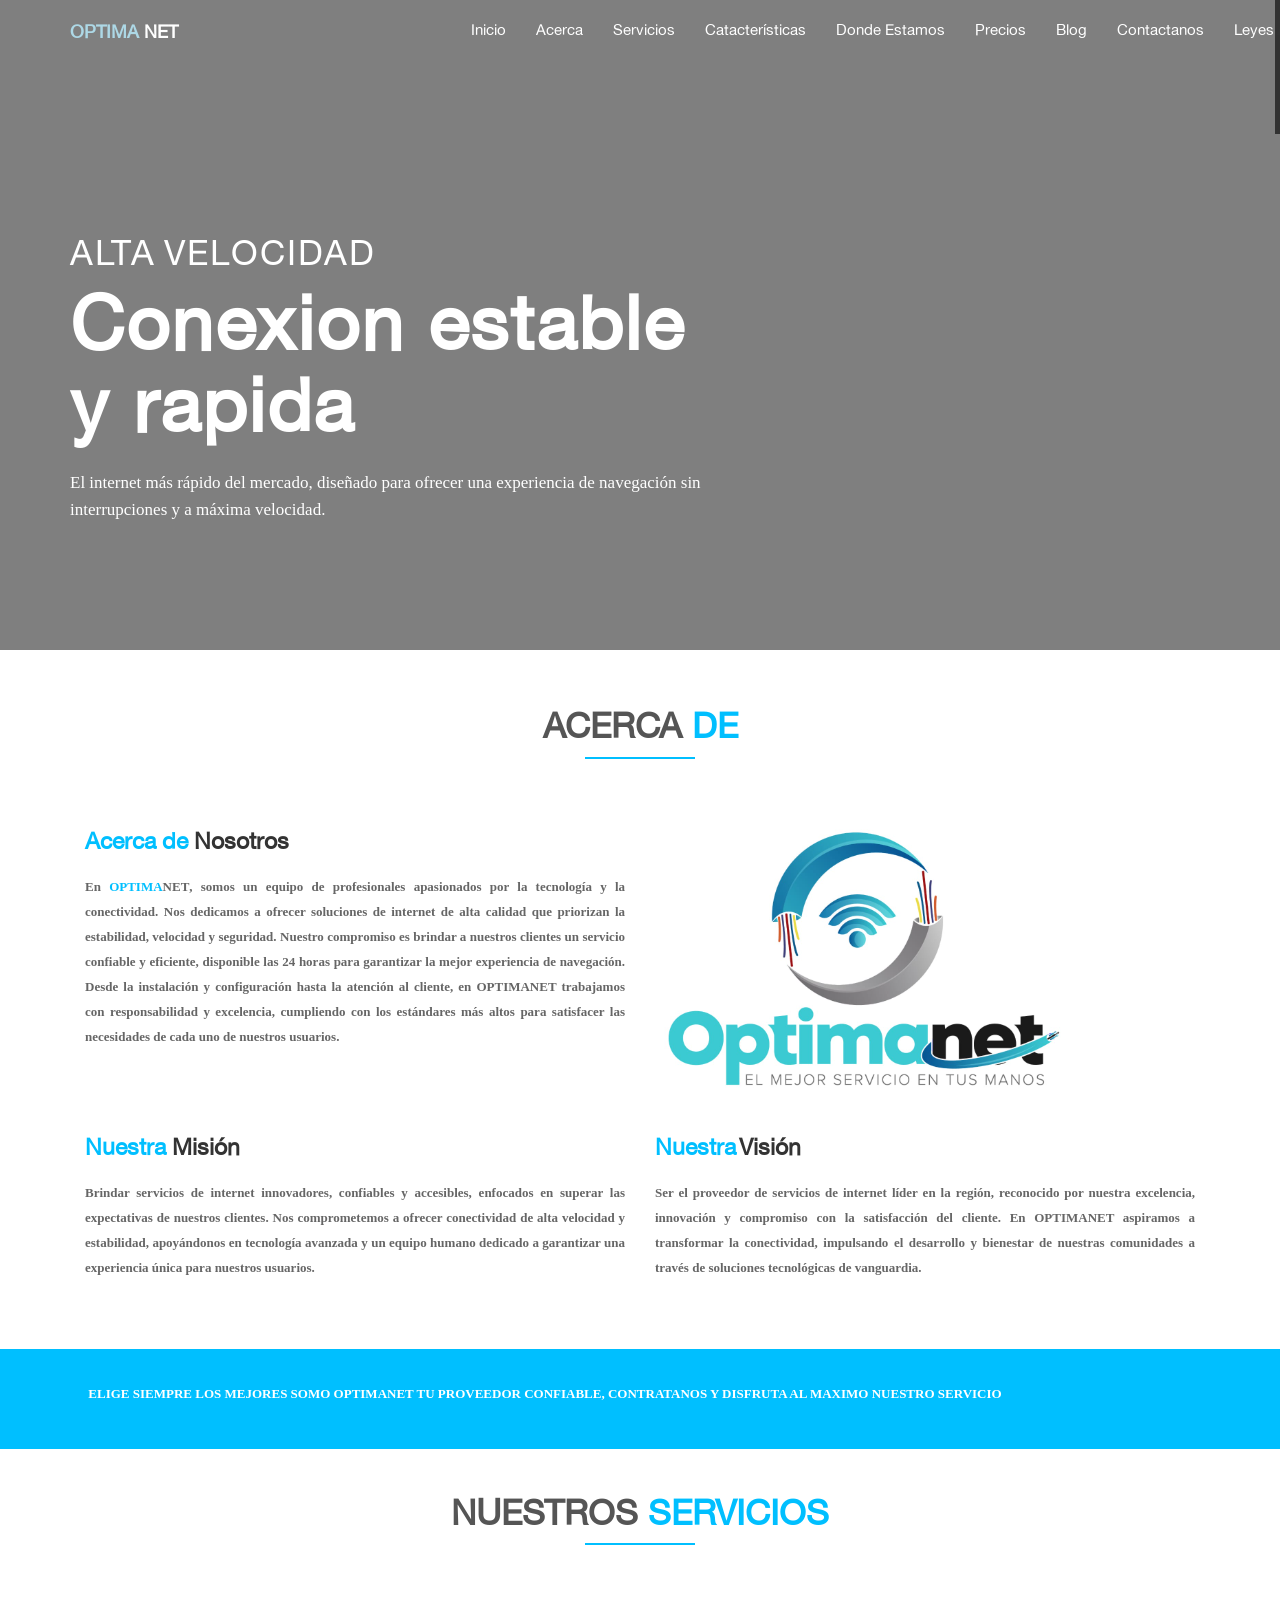
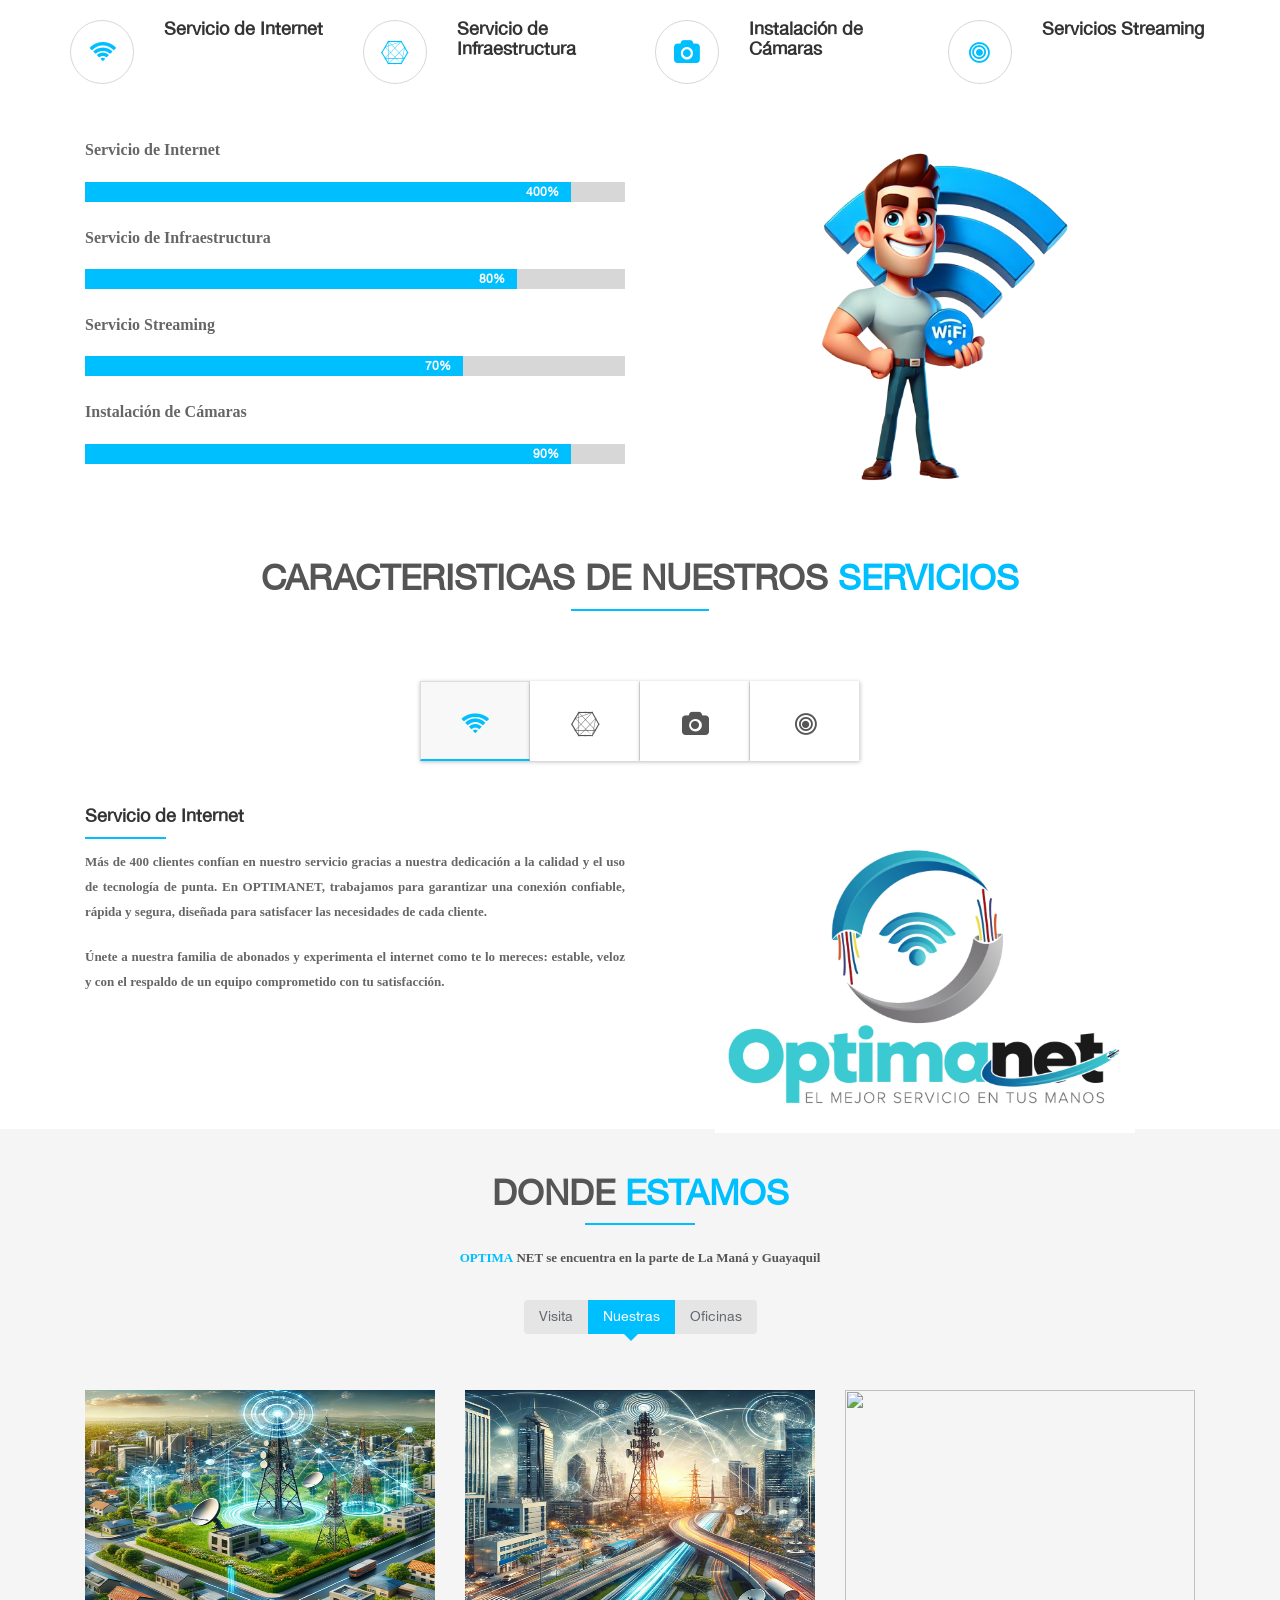
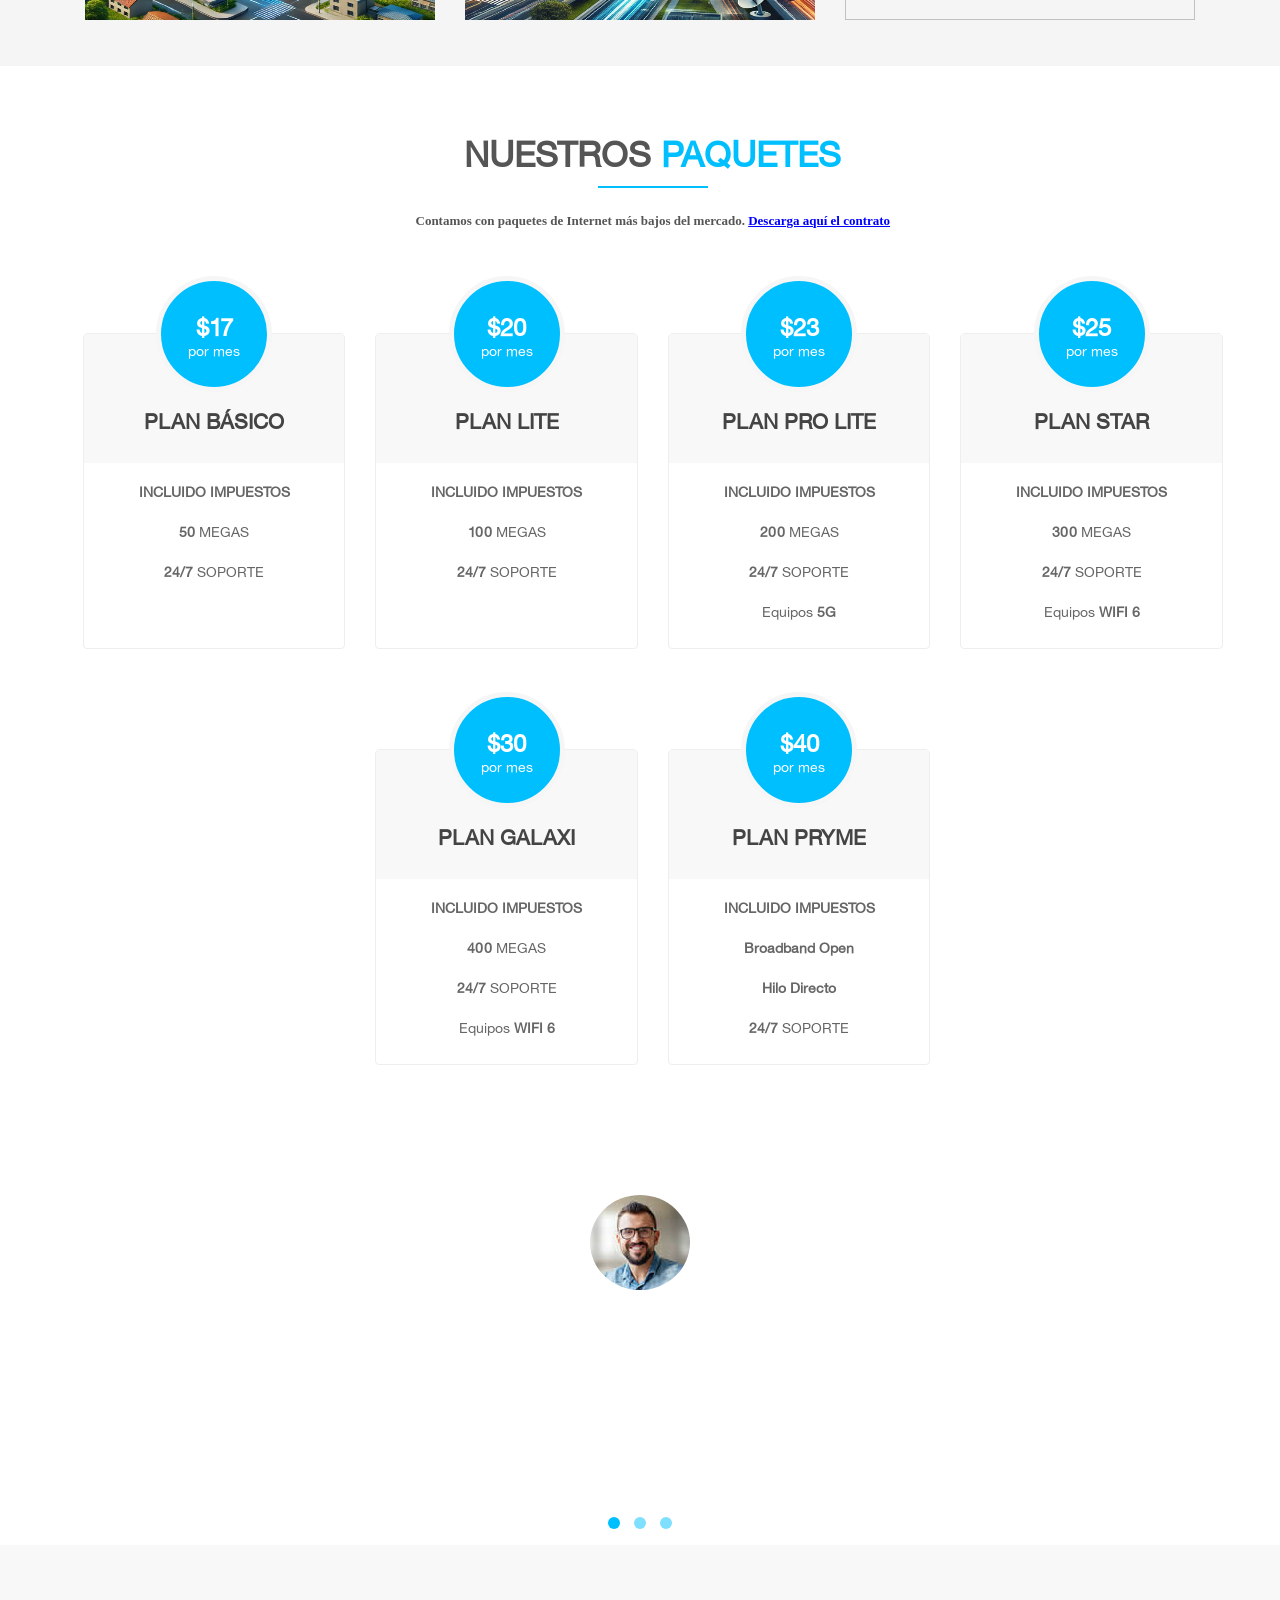
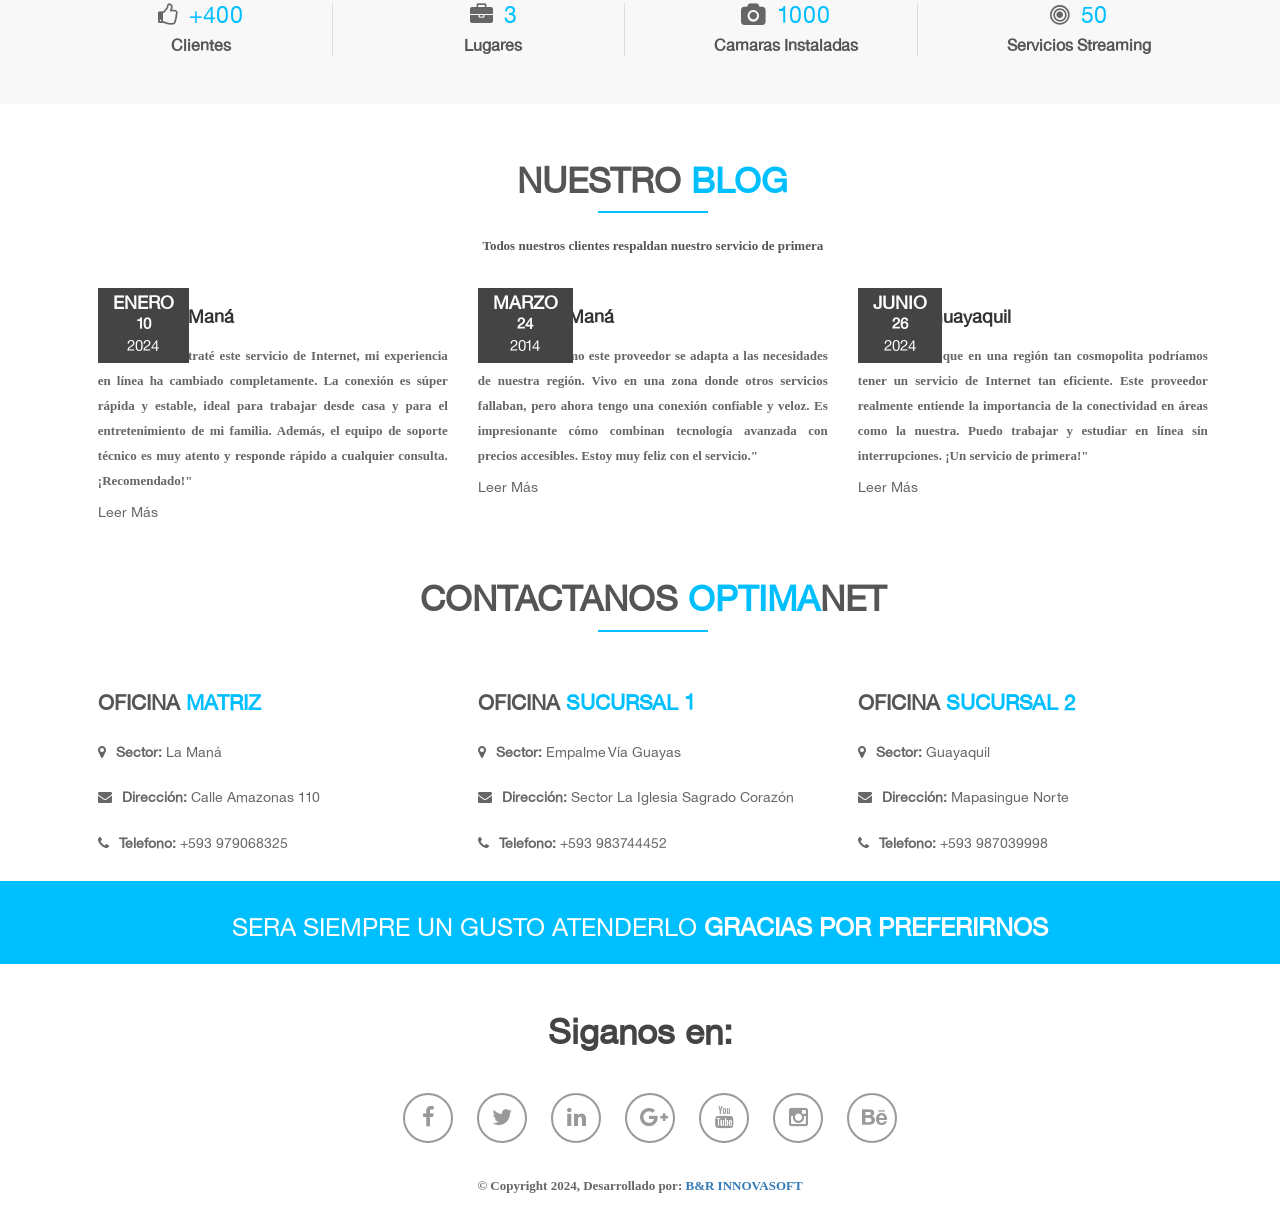
==== index.html @ 5daf7626 "Subiendo sitio web Optimanet" ====
<!DOCTYPE html>

<html lang="en">

<head>
    <meta charset="utf-8">
    <meta name="viewport" content="width=device-width, initial-scale=1.0">
    <meta name="description" content="">
    <meta name="author" content="">
    <title>OptimaNet</title>
    <!--Bootstrap-->
    <link rel="stylesheet" type="text/css" href="css/bootstrap.css">
    <!--Stylesheets-->
    <link rel="stylesheet" type="text/css" href="css/style.css">
    <!--Responsive-->
    <link rel="stylesheet" type="text/css" href="css/responsive.css">
    <!--Animation-->
    <link rel="stylesheet" type="text/css" href="css/animate.css">
    <!--Prettyphoto-->
    <link rel="stylesheet" type="text/css" href="css/prettyPhoto.css">
    <!--Font-Awesome-->
    <link rel="stylesheet" type="text/css" href="css/font-awesome.css">
    <!--Owl-Slider-->
    <link rel="stylesheet" type="text/css" href="css/owl.carousel.css">
    <link rel="stylesheet" type="text/css" href="css/owl.theme.css">
    <link rel="stylesheet" type="text/css" href="css/owl.transitions.css">
    <!--Favicon-->
    <link href="assets/img/fabicon.png" rel="icon">
    <!--[if lt IE 9]>
        <script src="js/html5shiv.js"></script>
        <script src="js/respond.min.js"></script>
      [endif]-->
    <style>
    .optima {
      color: lightblue;
    }

    .net {
      color: white;
    }

    .dropdown-menu {
    background-color: #222534;
    border: 1px solid rgba(255, 255, 255, 0.1);
}
.dropdown-menu > li > a {
    color: #fff;
    padding: 10px 20px;
}
.dropdown-menu > li > a:hover,
.dropdown-menu > li > a:focus {
    background-color: #337ab7;
    color: #fff;
}
.navbar-nav .dropdown-toggle .caret {
    margin-left: 5px;
}
  </style>
</head>
<body data-spy="scroll" data-target=".navbar-default" data-offset="100">
<!--Preloader-->
<div id="preloader">
    <div id="pre-status">
        <div class="preload-placeholder"></div>
    </div>
</div>
<!--Navigation-->
<header id="menu">
    <div class="navbar navbar-default navbar-fixed-top">
        <div class="container">
            <div class="container-fluid">
                <!-- Brand and toggle get grouped for better mobile display -->
                <div class="navbar-header">
                    <button type="button" class="navbar-toggle collapsed" data-toggle="collapse" data-target="#bs-example-navbar-collapse-1" aria-expanded="false">
                        <span class="sr-only">Toggle navigation</span>
                        <span class="icon-bar"></span> <span class="icon-bar"></span> <span class="icon-bar"></span>
                    </button>
                    <br>
                    <a class="navbar-brand" href="#menu"><strong><span class="optima">OPTIMA</span>&nbsp;<span class="net">NET</span></strong></a>
                </div>
                <!-- Collect the nav links, forms, and other content for toggling -->
                <div class="collapse navbar-collapse" id="bs-example-navbar-collapse-1">
                    <ul class="nav navbar-nav">
                        <li class="active"><a class="scroll" href="#menu">Inicio</a></li>
                        <li><a class="scroll" href="#about">Acerca</a></li>
                        <li><a class="scroll" href="#service">Servicios</a></li>
                        <li><a class="scroll" href="#features">Catacterísticas</a></li>
                        <li><a class="scroll" href="#portfolio">Donde Estamos</a></li>
                        <li><a class="scroll" href="#pricing">Precios</a></li>
                        <li><a class="scroll" href="#blog">Blog</a></li>
                        <li><a class="scroll" href="#contact">Contactanos</a></li>
                        <li class="dropdown">
    <a href="#" class="dropdown-toggle" data-toggle="dropdown" role="button" aria-haspopup="true" aria-expanded="false">Leyes Artotel <span class="caret"></span></a>
    <ul class="dropdown-menu">
        <li><a href="https://www.gob.ec/arcotel/tramites/obtencion-titulo-habilitante-prestacion-servicio-acceso-internet" target="_blank">Título Habilitante</a></li>
        <li><a href="https://www.gob.ec/arcotel/tramites/registro-servicio-valor-agregado-modalidad-acceso-internet" target="_blank">Registro SVA</a></li>
        <li><a href="https://www.gob.ec/arcotel/tramites/homologacion-equipos-terminales-telecomunicaciones" target="_blank">Homologación</a></li>
        <li><a href="https://www.gob.ec/arcotel/tramites/concesion-uso-frecuencias-espectro-radioelectrico" target="_blank">Uso de Frecuencias</a></li>
        <li><a href="https://www.gob.ec/arcotel" target="_blank">Portal Arcotel</a></li>
    </ul>
</li>
                    </ul>
                </div>
                <!-- /.navbar-collapse -->
            </div>
            <!-- /.container-fluid -->
        </div>
    </div>
</header>
<!--Slider-Start-->
<section id="slider">
    <div id="home-carousel" class="carousel slide" data-ride="carousel">
        <div class="carousel-inner">
            <div class="item active" style="background-image:url(img_slider/2.jpg)">
                <div class="carousel-caption container">
                    <div class="row">
                        <div class="col-md-7 col-sm-12 col-xs-12">
                            <h1>Alta Velocidad</h1>
                            <h2>Conexion estable y rapida</h2>
                            <p>El internet más rápido del mercado, diseñado para ofrecer una experiencia de navegación sin
                                interrupciones y a máxima velocidad.</p>
                        </div>
                    </div>
                </div>
            </div>
            <div class="item" style="background-image:url(images/Features/04.jpg)">
                <div class="carousel-caption container">
                    <div class="row">
                        <div class="col-md-7 col-sm-12 col-xs-12">
                            <h1>Estabilidad en tus juegos</h1>
                            <h2>Tus juegos fluirán rápidamente</h2>
                            <p>El internet más rápido y estable, optimizado para ofrecer una experiencia de juego sin
                                interrupciones y con la mejor velocidad posible.
                                Contáctenos y déjenos llevar su experiencia de internet al siguiente nivel.
                            </p>
                        </div>
                    </div>
                </div>
            </div>
            <div class="item" style="background-image:url(images/Features/03.jpg)">
                <div class="carousel-caption container">
                    <div class="row">
                        <div class="col-md-7 col-sm-12 col-xs-12">
                            <h1>Disponibilidad al alcance de tus manos</h1>
                            <h2>Mayor Rapidez</h2>
                            <p>El mejor internet del mercado al alcance de tus manos</p>
                        </div>
                    </div>
                </div>
            </div>
            <a class="home-carousel-left" href="#home-carousel" data-slide="prev"><i class="fa fa-angle-left"></i></a>
            <a class="home-carousel-right" href="#home-carousel" data-slide="next"><i class="fa fa-angle-right"></i></a>
        </div>
    </div>
    <!--/#home-carousel-->
</section>
<!--About-Section-Start-->
<section id="about">
    <div class="container">
        <div class="col-md-8 col-md-offset-2">
            <div class="heading">
                <h2>ACERCA <span>DE</span></h2>
                <div class="line"></div>
                <p><span><strong></strong></span></p>
            </div>
        </div>
        <div class="row">
            <div class="col-md-12 ab-sec">
                <div class="col-md-6">
                    <h3 class="wow fadeInDown" data-wow-duration="1000ms" data-wow-delay="300ms"><span>Acerca de </span>Nosotros</h3>
                    <p>En <span><strong>OPTIMA</strong></span><strong>NET</strong>, somos un equipo de profesionales apasionados por la tecnología y
                        la conectividad. Nos dedicamos a ofrecer soluciones de internet de alta calidad que priorizan la estabilidad,
                        velocidad y seguridad. Nuestro compromiso es brindar a nuestros clientes un servicio confiable y eficiente,
                        disponible las 24 horas para garantizar la mejor experiencia de navegación. Desde la instalación y configuración
                        hasta la atención al cliente, en OPTIMANET trabajamos con responsabilidad y excelencia, cumpliendo con los estándares
                        más altos para satisfacer las necesidades de cada uno de nuestros usuarios. </p>
                </div>
                <div class="col-md-6 ab-sec-img wow fadeInUp" data-wow-duration="1000ms" data-wow-delay="300ms">
                    <img src="images/OPTIMA2.png" alt="">
                </div>
                <hr>
                <div class="col-md-6">
                    <h3 class="wow fadeInDown" data-wow-duration="1000ms" data-wow-delay="300ms"><span>Nuestra </span>Misión</h3>
                    <p>Brindar servicios de internet innovadores, confiables
                        y accesibles, enfocados en superar las expectativas de nuestros clientes. Nos comprometemos a ofrecer conectividad
                        de alta velocidad y estabilidad, apoyándonos en tecnología avanzada y un equipo humano dedicado a garantizar una
                        experiencia única para nuestros usuarios.</p>
                </div>
                <div class="col-md-6">
                    <h3 class="wow fadeInDown" data-wow-duration="1000ms" data-wow-delay="300ms"><span>Nuestra </span>Visión</h3>
                    <p>Ser el proveedor de servicios de internet líder en la región,
                        reconocido por nuestra excelencia, innovación y compromiso con la satisfacción del cliente. En OPTIMANET aspiramos
                        a transformar la conectividad, impulsando el desarrollo y bienestar de nuestras comunidades a través de soluciones
                        tecnológicas de vanguardia. </p>
                </div>
            </div>
        </div>
    </div>
</section>
<!--About-Sec-2-Start-->
<div class="bg-sec">
    <div class="container">
        <div class="col-md-10 col-sm-10 col-xs-12 text-center">
            <h3></h3>
            <p style="text-align: center">ELIGE SIEMPRE LOS MEJORES SOMO OPTIMANET TU PROVEEDOR CONFIABLE, CONTRATANOS Y DISFRUTA AL MAXIMO NUESTRO SERVICIO</p>
            <br>
        </div>
        
    </div>
</div>
<!--Service-Section-Start-->
<section id="service">
    <div class="container">
        <div class="col-md-8 col-md-offset-2">
            <div class="heading">
                <h2>NUESTROS <span>SERVICIOS</span></h2>
                <div class="line"></div>
                <p><span><strong></strong></span></p>
            </div>
        </div>
        <div class="row">
            <div>
                <div class="col-lg-3" data-wow-duration="300ms" data-wow-delay="0ms">
                    <div class="media service-box">
                        <div class="pull-left"><i class="fa fa-wifi"></i></div>
                        <div class="media-body">
                            <h5 class="media-heading">Servicio de Internet</h5>
                        </div>
                    </div>
                </div>
                <!--/.col-md-4-->
                <div class="col-lg-3" data-wow-duration="300ms" data-wow-delay="100ms">
                    <div class="media service-box">
                        <div class="pull-left"><i class="fa fa-connectdevelop"></i></div>
                        <div class="media-body">
                            <h5 class="media-heading">Servicio de Infraestructura</h5>
                        </div>
                    </div>
                </div>
                <!--/.col-md-4-->
                <div class="col-md-3 col-sm-6 col-xs-6 wow fadeInUp" data-wow-duration="300ms" data-wow-delay="0ms">
                    <div class="media service-box">
                        <div class="pull-left"><i class="fa fa-camera"></i></div>
                        <div class="media-body">
                            <h5 class="media-heading">Instalación de Cámaras</h5>
                        </div>
                    </div>
                </div>
                <!--/.col-md-4-->
                <div class="col-md-3 col-sm-6 col-xs-6 wow fadeInUp" data-wow-duration="300ms" data-wow-delay="100ms">
                    <div class="media service-box">
                        <div class="pull-left"><i class="fa fa-bullseye"></i></div>
                        <div class="media-body">
                            <h5 class="media-heading">Servicios Streaming</h5>
                        </div>
                    </div>
                </div>
            </div>
        </div>
        <div class="experience">
            <div class="col-sm-6 col-xs-12">
                <div class="our-skills wow fadeInLeft" data-wow-duration="1000ms" data-wow-delay="300ms">
                    <div class="single-skill wow fadeInLeft" data-wow-duration="1000ms" data-wow-delay="300ms">
                        <p class="lead">Servicio de Internet</p>
                        <div class="progress">
                            <div class="progress-bar six-sec-ease-in-out" role="progressbar" aria-valuenow="0"
                                 aria-valuemin="0" aria-valuemax="90" style="width: 400%;"> 400%
                            </div>
                        </div>
                    </div>
                    <div class="single-skill wow fadeInLeft" data-wow-duration="1000ms" data-wow-delay="400ms">
                        <p class="lead">Servicio de Infraestructura</p>
                        <div class="progress">
                            <div class="progress-bar six-sec-ease-in-out" role="progressbar" aria-valuenow="0"
                                 aria-valuemin="0" aria-valuemax="80" style="width: 80%;"> 80%
                            </div>
                        </div>
                    </div>
                    <div class="single-skill wow fadeInLeft" data-wow-duration="1000ms" data-wow-delay="500ms">
                        <p class="lead">Servicio Streaming</p>
                        <div class="progress">
                            <div class="progress-bar progress-bar-primary six-sec-ease-in-out" role="progressbar"
                                 aria-valuenow="0" aria-valuemin="100" aria-valuemax="70" style="width: 70%;"> 70%
                            </div>
                        </div>
                    </div>
                    <div class="single-skill wow fadeInLeft" data-wow-duration="1000ms" data-wow-delay="500ms">
                        <p class="lead">Instalación de Cámaras</p>
                        <div class="progress">
                            <div class="progress-bar progress-bar-primary six-sec-ease-in-out" role="progressbar"
                                 aria-valuenow="0" aria-valuemin="100" aria-valuemax="90" style="width: 90%;"> 90%
                            </div>
                        </div>
                    </div>
                </div>
            </div>
            <div class="col-sm-6  wow fadeInUp" data-wow-duration="1000ms" data-wow-delay="600ms"><img
                    src="images/internet.png" class="img-responsive" alt="" style="width: 320px; height: 350px;"></div>
        </div>
    </div>
</section>
<!--Features-Section-Start-->
<section id="features">
    <div class="container">
        <div class="col-md-10 col-md-offset-1">
            <div class="heading">
                <h2>CARACTERISTICAS DE NUESTROS <span>SERVICIOS</span></h2>
                <div class="line"></div>
                <p><span><strong></strong></span></p>
            </div>
        </div>
        <ul class="nav nav-tabs" role="tablist">
            <li role="presentation" class="active"><a href="#tab-1" role="tab" data-toggle="tab"><i class="fa fa-wifi"></i></a></li>
            <li role="presentation"><a href="#tab-2" role="tab" data-toggle="tab"><i class="fa fa-connectdevelop"></i></a></li>
            <li role="presentation"><a href="#tab-3" role="tab" data-toggle="tab"><i class="fa fa-camera"></i></a></li>
            <li role="presentation"><a href="#tab-4" role="tab" data-toggle="tab"><i class="fa fa-bullseye"></i></a></li>
        </ul>
        <div class="tab-content">
            <div role="tabpanel" class="tab-pane fade in active feat-sec" id="tab-1">
                <div class="col-md-6 tab">
                    <h5>Servicio de Internet</h5>
                    <div class="line"></div>
                    <div class="clearfix"></div>
                    <p class="feat-sec">Más de 400 clientes confían en nuestro servicio gracias a nuestra dedicación a la calidad
                        y el uso de tecnología de punta. En OPTIMANET, trabajamos para garantizar una conexión confiable, rápida y
                        segura, diseñada para satisfacer las necesidades de cada cliente.<br>
                    </p>
                    <p class="feat-sec-1">Únete a nuestra familia de abonados y experimenta el internet como te lo mereces: estable,
                        veloz y con el respaldo de un equipo comprometido con tu satisfacción.</p>
                    <br><br><br><br><br>
                </div>
                <div class="col-md-6 tab-img"><img src="images/OPTIMA2.png" class="img-responsive" alt=""></div>
            </div>
            <div role="tabpanel" class="tab-pane fade feat-sec" id="tab-2">
                <div class="col-md-6 tab">
                    <h5>Servicio de Infraestructura</h5>
                    <div class="line"></div>
                    <div class="clearfix"></div>
                    <p class="feat-sec">En OPTIMANET, ofrecemos soluciones integrales de infraestructura diseñadas para soportar redes de alta
                        capacidad y garantizar un rendimiento óptimo. Contamos con tecnología avanzada y un equipo especializado
                        que se encarga de la planificación, instalación y mantenimiento de sistemas de conectividad robustos y
                        confiables.<br>
                    </p>
                    <p class="feat-sec-1">Nuestro servicio de infraestructura está pensado para empresas y hogares que buscan una base
                        sólida para sus necesidades de comunicación y acceso a internet. Confía en OPTIMANET para
                        construir una red que impulse tu productividad y conectividad al siguiente nivel.</p>
                </div>
                <div class="col-md-6 tab-img"><img src="images/Features/02.jpg" class="img-responsive" alt=""></div>
            </div>
            <div role="tabpanel" class="tab-pane fade feat-sec" id="tab-3">
                <div class="col-md-6 tab">
                    <h5>Instalación de Camaras</h5>
                    <div class="line"></div>
                    <div class="clearfix"></div>
                    <p class="feat-sec">En OPTIMANET, brindamos soluciones avanzadas de seguridad con nuestro servicio de instalación
                        de cámaras. Diseñamos sistemas de vigilancia personalizados, adaptados a las necesidades de tu hogar o negocio,
                        garantizando monitoreo constante y protección eficiente.<br>
                    </p>
                    <p class="feat-sec-1">Nuestro equipo de expertos utiliza tecnología de última generación para asegurar una instalación
                        profesional y un funcionamiento óptimo. Con OPTIMANET, obtén tranquilidad y confianza al mantener tus espacios siempre
                        vigilados.</p>
                    <br><br>
                </div>
                <div class="col-md-6 tab-img"><img src="images/Features/03.jpg" class="img-responsive" alt=""></div>
            </div>
            <div role="tabpanel" class="tab-pane fade feat-sec" id="tab-4">
                <div class="col-md-6 tab">
                    <h5>Servicio de Streaming</h5>
                    <div class="line"></div>
                    <div class="clearfix"></div>
                    <p class="feat-sec">En OPTIMANET, te brindamos la mejor experiencia para disfrutar de tus contenidos
                        favoritos en plataformas de streaming. Nuestra conexión de alta velocidad y estabilidad está
                        diseñada para soportar transmisiones en alta definición sin interrupciones, garantizando que cada
                        película, serie o evento en vivo se disfrute al máximo.<br>
                    </p>
                    <p class="feat-sec-1">Descubre la diferencia de navegar y transmitir con la calidad que solo OPTIMANET
                        puede ofrecer. Vive el entretenimiento sin límites con una conexión confiable y de alto rendimiento.</p>
                    <br><br>
                </div>
                <div class="col-md-6 tab-img"><img src="images/Features/04.jpg" class="img-responsive" alt=""></div>
            </div>
        </div>
    </div>
</section>
<!--Portfolio-Section-Start-->
<section id="portfolio">
    <div class="container">
        <div class="col-md-8 col-md-offset-2">
            <div class="heading">
                <h2>DONDE <span>ESTAMOS</span></h2>
                <div class="line"></div>
                <p><span><strong>OPTIMA</strong></span> <b>NET</b> se encuentra en la parte de La Maná y Guayaquil</p>
            </div>
        </div>
        <div class="text-center">
            <ul class="portfolio-filter">
                <li><a href="#" data-filter=".creative">Visita</a></li>
                <li><a class="active" href="#" data-filter=".creative">Nuestras</a></li>
                <li><a href="#" data-filter=".creative">Oficinas</a></li>
            </ul>
            <!--/#portfolio-filter-->
        </div>
        <div class="portfolio-items">
            <div class="col-md-4 col-sm-6 col-xs-12 portfolio-item creative">
                <div class="portfolio-item-inner"><img class="img-responsive" src="ciudad/la mana.png" alt="" style="width: 350px; height: 230px;">
                    <div class="portfolio-info">
                        <a class="preview" href="ciudad/la mana.png" data-rel="prettyPhoto"><i class="fa fa-plus-circle"></i></a>
                        <h6>Matriz: Ubicada en La Maná</h6>
                        <p>Dirección: Amazonas 110</p>
                    </div>
                </div>
            </div>
            <!--/.portfolio-item-->
            <div class="col-md-4 col-sm-6 col-xs-12 portfolio-item creative">
                <div class="portfolio-item-inner"><img class="img-responsive" src="ciudad/guayaquil.png" alt="" style="width: 350px; height: 230px;">
                    <div class="portfolio-info">
                        <a class="preview" href="ciudad/guayaquil.png" data-rel="prettyPhoto"><i class="fa fa-plus-circle"></i></a>
                        <h6>Sucursal: El Empalme, Via Guayas</h6>
                        <p>Dirección: Iglesia Sagrado Corazón</p>
                    </div>
                </div>
            </div>
            <!--/.portfolio-item-->
            <div class="col-md-4 col-sm-6 col-xs-12 portfolio-item creative">
                <div class="portfolio-item-inner"><img class="img-responsive" src="images/Portfolio/05.jpg" alt="" style="width: 350px; height: 230px;">
                    <div class="portfolio-info">
                        <a class="preview" href="images/Portfolio/05.jpg" data-rel="prettyPhoto"><i class="fa fa-plus-circle"></i></a>
                        <h6>Sucursal: Guayaquil, Mapasingue Norte</h6>
                        <p>Dirección: Mapasingue Norte</p>
                    </div>
                </div>
            </div>
        </div>
    </div>
</section>
<!--Pricing-Section-Start-->
<section id="pricing">
    <div class="container">
        <div class="col-md-8 col-md-offset-2">
            <div class="heading">
                <h2>NUESTROS <span>PAQUETES</span></h2>
                <div class="line"></div>
                <p>
                    <span><strong></strong></span>Contamos con paquetes de Internet más bajos del mercado.  
                    <a href="contrato_internet.pdf" download="contrato_internet.pdf" target="_blank" style="color: blue; text-decoration: underline;">
                        Descarga aquí el contrato
                    </a>
                </p>
            </div>
        </div>
        <div class="row">
            <div class="col-sm-6 col-md-3">
                <div class="wow zoomIn" data-wow-duration="400ms" data-wow-delay="0ms">
                    <ul class="pricing">
                        <li class="plan-header">
                            <div class="price-duration">
                                <div class="price"> $17</div>
                                <div class="duration"> por mes</div>
                            </div>
                            <div class="plan-name">Plan Básico</div>
                        </li>
                        <li><strong>INCLUIDO IMPUESTOS</strong></li>
                        <li><strong>50</strong> MEGAS</li>
                        <li><strong>24/7</strong> SOPORTE</li>
                        <br><br>
                    </ul>
                </div>
            </div>
            <div class="col-sm-6 col-md-3">
                <div class="wow zoomIn" data-wow-duration="400ms" data-wow-delay="200ms">
                    <ul class="pricing">
                        <li class="plan-header">
                            <div class="price-duration">
                                <div class="price"> $20</div>
                                <div class="duration"> por mes</div>
                            </div>
                            <div class="plan-name">Plan Lite</div>
                        </li>
                        <li><strong>INCLUIDO IMPUESTOS</strong></li>
                        <li><strong>100</strong> MEGAS</li>
                        <li><strong>24/7</strong> SOPORTE</li>
                        <br><br>
                    </ul>
                </div>
            </div>
            <div class="col-sm-6 col-md-3">
                <div class="wow zoomIn" data-wow-duration="400ms" data-wow-delay="400ms">
                    <ul class="pricing">
                        <li class="plan-header">
                            <div class="price-duration">
                                <div class="price"> $23</div>
                                <div class="duration"> por mes</div>
                            </div>
                            <div class="plan-name">Plan Pro Lite</div>
                        </li>
                        <li><strong>INCLUIDO IMPUESTOS</strong></li>
                        <li><strong>200</strong> MEGAS</li>
                        <li><strong>24/7</strong> SOPORTE</li>
                        <li>Equipos <strong>5G</strong></li>
                    </ul>
                </div>
            </div>
            <div class="col-sm-6 col-md-3">
                <div class="wow zoomIn" data-wow-duration="400ms" data-wow-delay="600ms">
                    <ul class="pricing">
                        <li class="plan-header">
                            <div class="price-duration">
                                <div class="price"> $25</div>
                                <div class="duration"> por mes</div>
                            </div>
                            <div class="plan-name">Plan Star</div>
                        </li>
                        <li><strong>INCLUIDO IMPUESTOS</strong></li>
                        <li><strong>300</strong> MEGAS</li>
                        <li><strong>24/7</strong> SOPORTE</li>
                        <li>Equipos <strong>WIFI 6</strong></li>
                    </ul>
                </div>
            </div>
            <div class="col-sm-6 col-md-3" style="opacity: 0;">
                <div class="wow zoomIn" data-wow-duration="400ms" data-wow-delay="600ms">
                    <ul class="pricing">
                        <li class="plan-header">
                            <div class="price-duration">
                                <div class="price"> $30</div>
                                <div class="duration"> por mes</div>
                            </div>
                            <div class="plan-name">Plan Galaxi</div>
                        </li>
                        <li><strong>INCLUIDO IMPUESTOS</strong></li>
                        <li><strong>200</strong> MEGAS</li>
                        <li><strong>24/7</strong> SOPORTE</li>
                        <li>Equipos <strong>WIFI 6</strong></li>
                    </ul>
                </div>
            </div>
            <div class="col-sm-6 col-md-3">
                <div class="wow zoomIn" data-wow-duration="400ms" data-wow-delay="600ms">
                    <ul class="pricing">
                        <li class="plan-header">
                            <div class="price-duration">
                                <div class="price"> $30</div>
                                <div class="duration"> por mes</div>
                            </div>
                            <div class="plan-name">Plan Galaxi</div>
                        </li>
                        <li><strong>INCLUIDO IMPUESTOS</strong></li>
                        <li><strong>400</strong> MEGAS</li>
                        <li><strong>24/7</strong> SOPORTE</li>
                        <li>Equipos <strong>WIFI 6</strong></li>
                    </ul>
                </div>
            </div>
            <div class="col-sm-6 col-md-3">
                <div class="wow zoomIn" data-wow-duration="400ms" data-wow-delay="600ms">
                    <ul class="pricing">
                        <li class="plan-header">
                            <div class="price-duration">
                                <div class="price"> $40</div>
                                <div class="duration"> por mes</div>
                            </div>
                            <div class="plan-name">Plan Pryme</div>
                        </li>
                        <li><strong>INCLUIDO IMPUESTOS</strong></li>
                        <li><strong>Broadband Open</strong></li>
                        <li><strong>Hilo Directo</strong></li>
                        <li><strong>24/7</strong> SOPORTE</li>
                    </ul>
                </div>
            </div>
        </div>
    </div>
</section>
<!--Testimonials-Section-Start-->
<section id="testimonials" class="parallex">
    <div class="container">
        <div class="quote"><i class="fa fa-quote-left"></i></div>
        <div class="clearfix"></div>
        <div class="slider-text">
            <div id="owl-testi" class="owl-carousel owl-theme">
                <div class="item">
                    <div class="col-md-10 col-md-offset-1"><img src="images/Testimonials/03.jpg" class="img-circle" alt="">
                        <h5>"Desde que contraté este servicio de Internet, mi experiencia en línea ha cambiado completamente.
                            La conexión es súper rápida y estable, ideal para trabajar desde casa y para el entretenimiento de mi familia.
                            Además, el equipo de soporte técnico es muy atento y responde rápido a cualquier consulta. ¡Recomendadísimo!"</h5>
                        <h6>Cliente La Maná</h6>
                        <p>OptimaNet</p>
                    </div>
                </div>
                <div class="col-md-10 col-md-offset-1"><img src="images/Testimonials/03.jpg" class="img-circle" alt="">
                    <h5>"Me encanta cómo este proveedor se adapta a las necesidades de nuestra región. Vivo en una zona donde
                        otros servicios fallaban, pero ahora tengo una conexión confiable y veloz. Es impresionante cómo combinan
                        tecnología avanzada con precios accesibles. Estoy muy feliz con el servicio."</h5>
                    <h6>Cliente La Maná</h6>
                    <p>OptimaNet</p>
                </div>
                <div class="col-md-10 col-md-offset-1"><img src="images/Testimonials/04.jpg" class="img-circle" alt="">
                    <h5>"Nunca pensé que en una región cosmopolita podríamos tener un servicio de Internet tan eficiente.
                        Este proveedor realmente entiende la importancia de la conectividad en áreas como la nuestra. Puedo trabajar y
                        estudiar en línea sin interrupciones. ¡Un servicio de primera!"</h5>
                    <h6>Cliente Guayaquil</h6>
                    <p>OptimaNet</p>
                </div>
            </div>
        </div>
    </div>
</section>
<!--Fun-Facts-Section-Start-->
<section id="fun-facts">
    <div class="container">
        <div class="row">
            <div class="col-sm-6 col-md-3">
                <div class="fun-fact text-center">
                    <h3><i class="fa fa-thumbs-o-up"></i> <span class="timer">+400</span></h3>
                    <h6>Clientes</h6>
                </div>
            </div>
            <div class="col-sm-6 col-md-3">
                <div class="fun-fact text-center">
                    <h3><i class="fa fa-briefcase fa-6"></i> <span class="timer">3</span></h3>
                    <h6>Lugares</h6>
                </div>
            </div>
            <div class="col-sm-6 col-md-3">
                <div class="fun-fact text-center">
                    <h3><i class="fa fa-camera"></i> <span class="timer">1000</span></h3>
                    <h6>Camaras Instaladas</h6>
                </div>
            </div>
            <div class="col-sm-6 col-md-3">
                <div class="fun-fact text-center">
                    <h3><i class="fa fa-bullseye"></i> <span class="timer">50</span></h3>
                    <h6>Servicios Streaming</h6>
                </div>
            </div>
        </div>
    </div>
</section>
<!--Blog-Section-Start-->
<section id="blog">
    <div class="container">
        <div class="col-md-8 col-md-offset-2">
            <div class="heading">
                <h2>NUESTRO <span>BLOG</span></h2>
                <div class="line"></div>
                <p><span><strong></strong></span>Todos nuestros clientes respaldan nuestro servicio de primera</p>
            </div>
        </div>
        <div class="row">
            <div class="col-md-12">
                <div class="col-md-4 blog-sec">
                    <div class="blog-info"><img src="images/Blog/1.jpg" class="img-responsive" alt="">
                        <div class="data-meta">
                            <h4>Enero</h4>
                            <strong>10</strong><br>
                            2024
                        </div>
                        <a href="#">
                            <h5>Clientes la Maná</h5>
                        </a>
                        <p>"Desde que contraté este servicio de Internet, mi experiencia en línea ha cambiado completamente.
                            La conexión es súper rápida y estable, ideal para trabajar desde casa y para el entretenimiento
                            de mi familia. Además, el equipo de soporte técnico es muy atento y responde rápido a cualquier
                            consulta. ¡Recomendado!"</p>
                        <a href="#" class="btn-blg">Leer Más</a></div>
                </div>
                <div class="col-md-4 blog-sec">
                    <div class="blog-info"><img src="images/Blog/2.jpg" class="img-responsive" alt="">
                        <div class="data-meta">
                            <h4>Marzo</h4>
                            <strong>24</strong><br>
                            2014
                        </div>
                        <a href="#">
                            <h5>Clientes la Maná</h5>
                        </a>
                        <p>"Me encanta cómo este proveedor se adapta a las necesidades de nuestra región. Vivo en una zona
                            donde otros servicios fallaban, pero ahora tengo una conexión confiable y veloz. Es impresionante
                            cómo combinan tecnología avanzada con precios accesibles. Estoy muy feliz con el servicio."</p>
                        <a href="#" class="btn-blg">Leer Más</a></div>
                </div>
                <div class="col-md-4 blog-sec">
                    <div class="blog-info"><img src="images/Blog/3.jpg" class="img-responsive" alt="">
                        <div class="data-meta">
                            <h4>Junio</h4>
                            <strong>26</strong><br>
                            2024
                        </div>
                        <a href="#">
                            <h5>Clientes Guayaquil</h5>
                        </a>
                        <p>"Nunca pensé que en una región tan cosmopolita podríamos tener un servicio de Internet
                            tan eficiente. Este proveedor realmente entiende la importancia de la conectividad en áreas como
                            la nuestra. Puedo trabajar y estudiar en línea sin interrupciones. ¡Un servicio de primera!"</p>
                        <a href="#" class="btn-blg">Leer Más</a></div>
                </div>
            </div>
        </div>
    </div>
</section>
<!--Contact-Section-Start-->
<section id="contact">
    <div class="container">
        <div class="col-md-8 col-md-offset-2">
            <div class="heading">
                <h2>CONTACTANOS <span>OPTIMA</span>NET</h2>
                <div class="line"></div>
                <p><span><strong></strong></span></p>
            </div>
        </div>
        <div class="text-center">
            <div class="col-md-4 col-sm-6 contact-sec-1">
                <h4>OFICINA <span>MATRIZ</span></h4>
                <ul class="contact-form">
                    <li><i class="fa fa-map-marker"></i>
                        <h6><strong>Sector:</strong> La Maná </h6>
                    </li>
                    <li><i class="fa fa-envelope"></i>
                        <h6><strong>Dirección:</strong> Calle Amazonas 110</h6>
                    </li>
                    <li><i class="fa fa-phone"></i>
                        <h6><strong>Telefono:</strong> +593 979068325 </h6>
                    </li>
                </ul>
            </div>
            <div class="col-md-4 col-sm-6 contact-sec-1">
                <h4>OFICINA <span>SUCURSAL 1</span></h4>
                <ul class="contact-form">
                    <li><i class="fa fa-map-marker"></i>
                        <h6><strong>Sector:</strong> Empalme Vía Guayas </h6>
                    </li>
                    <li><i class="fa fa-envelope"></i>
                        <h6><strong>Dirección:</strong> Sector La Iglesia Sagrado Corazón</h6>
                    </li>
                    <li><i class="fa fa-phone"></i>
                        <h6><strong>Telefono:</strong> +593 983744452 </h6>
                    </li>
                </ul>
            </div>
            <div class="col-md-4 col-sm-6 contact-sec-1">
                <h4>OFICINA <span>SUCURSAL 2</span></h4>
                <ul class="contact-form">
                    <li><i class="fa fa-map-marker"></i>
                        <h6><strong>Sector:</strong> Guayaquil </h6>
                    </li>
                    <li><i class="fa fa-envelope"></i>
                        <h6><strong>Dirección:</strong> Mapasingue Norte</h6>
                    </li>
                    <li><i class="fa fa-phone"></i>
                        <h6><strong>Telefono:</strong> +593 987039998 </h6>
                    </li>
                </ul>
            </div>
        </div>
    </div>
</section>
<footer id="footer">
    <div class="bg-sec">
        <div class="container">
            <h2>SERA SIEMPRE UN GUSTO ATENDERLO <strong>GRACIAS POR PREFERIRNOS</strong></h2>
        </div>
    </div>
</footer>
<footer id="footer-down">
    <h2>Siganos en:</h2>
    <ul class="social-icon">
        <li class="facebook hvr-pulse"><a href="#"><i class="fa fa-facebook-f"></i></a></li>
        <li class="twitter hvr-pulse"><a href="#"><i class="fa fa-twitter"></i></a></li>
        <li class="linkedin hvr-pulse"><a href="#"><i class="fa fa-linkedin"></i></a></li>
        <li class="google-plus hvr-pulse"><a href="#"><i class="fa fa-google-plus"></i></a></li>
        <li class="youtube hvr-pulse"><a href="#"><i class="fa fa-youtube"></i></a></li>
        <li class="instagram hvr-pulse"><a href="#"><i class="fa fa-instagram"></i></a></li>
        <li class="behance hvr-pulse"><a href="#"><i class="fa fa-behance"></i></a></li>
    </ul>
    <br>
    <p> &copy; Copyright 2024, Desarrollado por: <a href="#">B&R INNOVASOFT</a></p>
    <br>
</footer>
<!--Jquery-->
<script type="text/javascript" src="js/jquery.min.js"></script>
<!--Boostrap-Jquery-->
<script type="text/javascript" src="js/bootstrap.js"></script>
<!--Preetyphoto-Jquery-->
<script type="text/javascript" src="js/jquery.prettyPhoto.js"></script>
<!--NiceScroll-Jquery-->
<script type="text/javascript" src="js/jquery.nicescroll.js"></script>
<script type="text/javascript" src="js/waypoints.min.js"></script>
<!--Isotopes-->
<script type="text/javascript" src="js/jquery.isotope.js"></script>
<!--Wow-Jquery-->
<script type="text/javascript" src="js/wow.js"></script>
<!--Count-Jquey-->
<script type="text/javascript" src="js/jquery.countTo.js"></script>
<script type="text/javascript" src="js/jquery.inview.min.js"></script>
<!--Owl-Crousels-Jqury-->
<script type="text/javascript" src="js/owl.carousel.js"></script>
<!--Main-Scripts-->
<script type="text/javascript" src="js/script.js"></script>
<script>
  // Function to handle URL hash on page load
  document.addEventListener('DOMContentLoaded', function() {
    // Check if URL has a hash
    if(window.location.hash) {
      // Get the hash without the # symbol
      const targetSection = window.location.hash.substring(1);
      
      // Find the element with that ID
      const targetElement = document.getElementById(targetSection);
      
      // If element exists, scroll to it after a short delay to ensure page is fully loaded
      if(targetElement) {
        setTimeout(function() {
          targetElement.scrollIntoView({behavior: 'smooth'});
        }, 500);
      }
    }
  });
  
  // Add click event listeners to all navigation links with class "scroll"
  document.querySelectorAll('a.scroll').forEach(function(link) {
    link.addEventListener('click', function(e) {
      // Get the target section ID from the href attribute
      const targetId = this.getAttribute('href').substring(1);
      const targetElement = document.getElementById(targetId);
      
      if(targetElement) {
        e.preventDefault();
        // Update URL with hash without page reload
        history.pushState(null, null, '#' + targetId);
        // Scroll to the target section
        targetElement.scrollIntoView({behavior: 'smooth'});
      }
    });
  });
</script>
</body>
</html>

<!-- Hosting24 Analytics Code -->
<script type="text/javascript" src="http://stats.hosting24.com/count.php"></script>
<!-- End Of Analytics Code -->
---- css/style.css ----
/*
	Cosmix by TEMPLATE STOCK
	templatestock.co @templatestock
	Released for free under the Creative Commons Attribution 3.0 license (templated.co/license)
*/

* {
	margin:0 auto;
}
@font-face {
 font-family: 'helvetica_ce_55_romanregular';
 src: url('../fonts/helvetica_neue_ce_55_roman-webfont.eot');
 src: url('../fonts/helvetica_neue_ce_55_roman-webfont.eot?#iefix') format('embedded-opentype'), url('../fonts/helvetica_neue_ce_55_roman-webfont.woff2') format('woff2'), url('../fonts/helvetica_neue_ce_55_roman-webfont.woff') format('woff'), url('../fonts/helvetica_neue_ce_55_roman-webfont.ttf') format('truetype'), url('../fonts/helvetica_neue_ce_55_roman-webfont.svg#helvetica_ce_55_romanregular') format('svg');
 font-weight: normal;
 font-style: normal;
}
@font-face {
 font-family: 'open_sansregular';
 src: url('../fonts/opensans-regular-webfont.eot');
 src: url('../fonts/opensans-regular-webfont.eot?#iefix') format('embedded-opentype'), url('../fonts/opensans-regular-webfont.woff2') format('woff2'), url('../fonts/opensans-regular-webfont.woff') format('woff'), url('../fonts/opensans-regular-webfont.ttf') format('truetype'), url('../fonts/opensans-regular-webfont.svg#open_sansregular') format('svg');
 font-weight: normal;
 font-style: normal;
}
body {
	font-family: 'helvetica_ce_55_romanregular';
}
/*for-section-text-start-here*/
::selection {
 background: #00bfff; /* WebKit/Blink Browsers */
 color:#fff;
}
::-webkit-selection {
background-color: #00bfff;
color: #FFF;
}
::-ms-selection {
background-color: #00bfff;
color: #FFF;
}
::-o-selection {
background-color: #00bfff;
color: #FFF;
}
::-moz-selection {
background-color: #00bfff;
color: #FFF;
}
/* ========================================================================
  Hover animation 
 ========================================================================== */
@-webkit-keyframes hvr-pulse {
 25% {
 -webkit-transform: scale(1.1);
 transform: scale(1.1);
}
 75% {
 -webkit-transform: scale(0.9);
 transform: scale(0.9);
}
}
@keyframes hvr-pulse {
 25% {
 -webkit-transform: scale(1.1);
 transform: scale(1.1);
}
 75% {
 -webkit-transform: scale(0.9);
 transform: scale(0.9);
}
}
.hvr-pulse {
	display: inline-block;
	vertical-align: middle;
	-webkit-transform: translateZ(0);
	transform: translateZ(0);
	box-shadow: 0 0 1px rgba(0, 0, 0, 0);
	-webkit-backface-visibility: hidden;
	backface-visibility: hidden;
	-moz-osx-font-smoothing: grayscale;
}
.hvr-pulse:hover, .hvr-pulse:focus, .hvr-pulse:active {
	-webkit-animation-name: hvr-pulse;
	animation-name: hvr-pulse;
	-webkit-animation-duration: 1s;
	animation-duration: 1s;
	-webkit-animation-timing-function: linear;
	animation-timing-function: linear;
	-webkit-animation-iteration-count: infinite;
	animation-iteration-count: infinite;
}
/* ========================================================================
  Hover End 
 ========================================================================== */
#preloader {
	background: #FFF;
	bottom: 0;
	left: 0;
	position: fixed;
	right: 0;
	top: 0;
	z-index: 9999;
}
#pre-status, .preload-placeholder {
	background-image:url(../preloader.gif);
	background-position: center;
	background-repeat: no-repeat;
	height: 296px;
	left: 38%;
	margin: -20px 0 0 -20px;
	position: absolute;
	top: 32%;
	width: 296px;
}
.preload-placeholder {
	background: none;
	left: 0;
	margin: 0;
	text-align: center;
	top: 65%;
}
.parallex {
	background-attachment:fixed;
	background-position:center;
	background-size:cover;
	background-repeat:no-repeat;
}
p {
	font-size:13px;
	color:#666;
	font-weight:bolder;
	line-height:25px;
	font-family: 'open_sansregular';
}
h1, h2, h3, h4, h5, h6, .h1, .h2, .h3, .h4, .h5, .h6{
 font-family: 'helvetica_ce_55_romanregular';
}
h1 {
	color:#fff;
	font-size:51px;
	text-transform:uppercase;
}
h2 {
	color:#555;
	font-size:35px;
	text-transform:uppercase;
	font-weight:bolder;
}
h3 {
	color:#333;
	font-size:23px;
}
h4 {
	color:#555;
	font-size:21px;
	text-transform:uppercase;
}
h5 {
	color:#333;
	font-size:18px;
}
h6 {
	font-size:16px;
}
strong {
	font-weight:bolder;
}
span {
	color:#00bfff;
}
.space {
	margin:30px 0px;
}
.line {
	border:1px solid #00bfff;
	width:15%;
}
a:hover, a:focus {
	text-decoration:none;
}
a.btn-down {
	height:50px;
	width:50px;
	color:#fff;
	border:2px solid #fff;
	padding:5% 10%;
	position: relative;
	top: 35px;
	font-size: 17px;
}
a.btn-down:hover {
	background:#fff;
	color:#00bfff;
	transition:all 0.5s;
	-moz-transition: all 0.5s;
	-o-transition: all 0.5s;
	-webkit-transition: all 0.5s;
}
a.btn-order {
	height: 50px;
	width: 50px;
	color: #00bfff;
	border: 2px solid #00bfff;
	padding: 3% 5%;
	font-size: 15px;
	position: relative;
	top: 5px;
}
a.btn-order:hover {
	background:#00bfff;
	color:#fff;
	transition:all 0.5s;
	-moz-transition: all 0.5s;
	-o-transition: all 0.5s;
	-webkit-transition: all 0.5s;
}
a.btn-send {
	color: #00bfff;
	border: 2px solid #00bfff;
	padding: 2% 0%;
	font-size: 15px;
}
a.btn-send:hover {
	background:#00bfff;
	color:#fff;
	transition:all 0.5s;
	-moz-transition: all 0.5s;
	-o-transition: all 0.5s;
	-webkit-transition: all 0.5s;
}
/*Navigation-stylesheets-include-here*/
.navbar-default {
	background:rgba(248, 248, 248, 0);
	border:rgba(248, 248, 248, 0);
	padding:5px 5px;
}
a.navbar-brand img {
	position:relative;
	top:9px;
}
#menu {
	position:absolute;
}
#menu .nav {
	left: 25%;
	position: relative;
}
#menu ul.nav li a {
	font-size:15px;
	color:#fff;
}
#menu .nav > li > a {
	background:none;
	color: #fff;
}
#menu ul.nav li a:hover, #menu ul.nav li a.active {
	color:#00bfff;
	transition:all 0.4s;
}
#menu .navbar-default .navbar-nav > .active > a, .navbar-default .navbar-nav > .active > a:hover, .navbar-default .navbar-nav > .active > a:focus {
	color:#00bfff;
	background:transparent;
}
a.navbar-brand {
	padding:0px;
	margin-top:-3px;
}
ul.nav li.active a:before {
	opacity:1;
}
.on {
	background:rgba(0, 0, 0, 0.8);
	transition:all 0.3s;
	-moz-transition: all 0.3s;
	-o-transition: all 0.3s;
	-webkit-transition: all 0.3s;
}
/*Slider-stylesheets-include-here*/

	#home-carousel .item {
	background-position: center top;
	background-repeat: no-repeat;
	background-size:cover;
	width:100%;
	height: 650px;
}
#home-carousel .item:before {
	background-color: #000;
	content: "";
	height: 100%;
	top: 0;
	left: 0;
	opacity: 0.5;
	position: absolute;
	width: 100%;
}
.carousel-caption {
	left: 15px;
	right: 15px;
	top: 50%;
	font-size: 15px;
	text-align: left;
	color: #fff;
	text-shadow: none;
	margin-top: -130px;
}
.carousel-caption h1 {
	font-size:35px;
	margin-bottom:10px;
	letter-spacing:2px;
	font-weight:100;
}
.carousel-caption h2 {
	color:#fff;
	font-size:75px;
	font-weight:600;
	margin-top:0px;
	text-transform:none;
	letter-spacing:2px;
	margin-bottom:20px;
}
.carousel-caption p {
	color:#FFFFFF;
	font-size:17px;
	font-weight:normal;
	line-height:27px;
}
.home-carousel-left, .home-carousel-right {
	background-color: #00bfff;
	color:#fff;
	font-size: 32px;
	height: 40px;
	line-height: 40px;
	margin-top: -20px;
	position: absolute;
	text-align: center;
	top: 50%;
	width: 32px;
	z-index: 999;
	-webkit-transition: 300ms;
	-moz-transition: 300ms;
	-o-transition: 300ms;
	-ms-transition: 300ms;
	transition: 300ms;
}
.home-carousel-left {
	left:-32px;
}
.home-carousel-right {
	right:-32px;
}
#home-carousel:hover .home-carousel-left {
	left:0;
}
#home-carousel:hover .home-carousel-right {
	right:0;
}
/* Carousel animation */

	#home-carousel .item h1, #home-carousel .item h2, #home-carousel .item p {
	opacity:0;
	-moz-transform: scale(0.5);
	-webkit-transform: scale(0.5);
	-o-transform: scale(0.5);
	-ms-transform: scale(0.5);
	transform: scale(0.5);
}
#home-carousel .item h1 {
	-webkit-transition: all 0.5s ease-in-out 0.15s;
	-moz-transition: all 0.5s ease-in-out 0.15s;
	-ms-transition: all 0.5s ease-in-out 0.15s;
	-o-transition: all 0.5s ease-in-out 0.15s;
	transition: all 0.5s ease-in-out 0.15s;
}
#home-carousel .item.active h1, #home-carousel .item.active h2, #home-carousel .item.active p {
	opacity:1;
	-moz-transform: scale(1);
	-webkit-transform: scale(1);
	-o-transform: scale(1);
	-ms-transform: scale(1);
	transform: scale(1);
}
#home-carousel .item h2 {
	-webkit-transition: all 0.5s ease-in-out 0.30s;
	-moz-transition: all 0.5s ease-in-out 0.30s;
	-ms-transition: all 0.5s ease-in-out 0.30s;
	-o-transition: all 0.5s ease-in-out 0.30s;
	transition: all 0.5s ease-in-out 0.30s;
}
#home-carousel .item p {
	-webkit-transition: all 0.5s ease-in-out 0.45s;
	-moz-transition: all 0.5s ease-in-out 0.45s;
	-ms-transition: all 0.5s ease-in-out 0.45s;
	-o-transition: all 0.5s ease-in-out 0.45s;
	transition: all 0.5s ease-in-out 0.45s;
}
/*About-stylesheets-include-here*/
#about {
	padding:3% 0%;
}
#about .heading {
	text-align:center;
}
.heading h2 {
	font-family: 'helvetica_ce_55_romanregular';
}
.heading p {
	padding:20px 0px;
	font-size:13px;
	font-weight:bolder;
	color:#555;
}
.ab-sec {
	text-align:justify;
}
.ab-sec h3 {
	font-weight:bolder;
}
.ab-sec p {
	padding:10px 0px;
	font-size:13px;
}
/*Background-stylesheets-include-here*/
.bg-sec {
	background:#00bfff;
	margin-top:10px;
	padding: 1% 0%;
}
.bg-sec h3 {
	color:#FFFFFF;
	text-transform:none;
	font-weight:bolder;
}
.bg-sec p {
	color:#FFFFFF;
}
/*Service-stylesheets-include-here*/
#service {
	text-align:center;
	padding:2% 0%;
}
#features-sec {
	padding: 100px 0;
}
#features-sec .media.service-box:first-child {
	margin-top: 80px;
}
#services {
	padding: 100px 0 75px;
}
.media.service-box {
	margin: 25px 0;
}
.media.service-box .pull-left {
	margin-right: 20px;
}
.media.service-box .pull-left > i {
	font-size: 24px;
	height: 64px;
	line-height: 64px;
	text-align: center;
	width: 64px;
	border-radius: 100%;
	color: #00bfff;
	border:1px solid #d7d7d7;
	transition: background-color 400ms, background-color 400ms;
	position: relative;
}
.media.service-box:hover .pull-left > i {
	background:#00bfff;
	color:#fff;
	transform:rotateY(360deg);
	-moz-transform:rotate(360deg);
	-o-transform:rotate(360deg);
	-webkittransform:rotate(360deg);
	transition:all 0.5s;
	-moz-transition: all 0.8s;
	-o-transition: all 0.8s;
	-webkit-transition: all 0.8s;
}
.media-body h5 {
	font-weight:bolder;
	text-align:left;
}
.media-body p {
	text-align:justify;
}
/*Experience-stylesheets-include-here*/
.experience {
	margin-top:30px;
}
.progress {
	height: 20px;
	background-color: #d7d7d7;
	border-radius: 0;
	box-shadow: none;
	-webkit-box-shadow: none;
	margin-bottom: 25px;
}
.progress-bar {
	box-shadow: none;
	-webkit-box-shadow: none;
	text-align: right;
	padding-right: 12px;
	font-size: 12px;
	font-weight: 600;
	background:#00bfff;
}
.progress .progress-bar.six-sec-ease-in-out {
	-webkit-transition: width 2s ease-in-out;
	transition:  width 2s ease-in-out;
}
.lead {
	font-size:16px;
	font-weight: bold;
	text-align: left;
}
/*Features-stylesheets-include-here*/
#features {
	text-align:center;
	padding:2% 0%;
}
#features .nav-tabs {
	display: inline-block;
	margin-top:20px;
}
.tab p {
	text-align:justify;
}
#features .nav-tabs > li.active > a, #features .nav-tabs > li.active > a:hover, #features .nav-tabs > li.active > a:focus {
	box-shadow: 0 1px 4px rgba(0, 0, 0, .26);
	border-bottom:2px solid #00bfff;
	background:#f8f8f8;
}
#features .nav-tabs > li > a {
	color:#555;
	margin-right:0;
	box-shadow: 0 1px 4px rgba(0, 0, 0, .26);
	background-color: #fff;
	border-right: 1px solid #e0e0e0;
	border-radius:0px;
	border-bottom:1px solid #FFFFFF;
	width: 110px;
	padding: 0;
	height: 80px;
	line-height: 80px;
	font-size: 32px;
}
#features .nav-tabs > li > a i.fa {
	font-size:25px;
}
#features .nav-tabs > li.active > a i.fa {
	color:#00bfff;
}
#features .nav-tabs > li > a:hover {
	border-color:transparent;
	border-right: 1px solid #e0e0e0;
}
#features p.feat-sec-1 {
	padding-top:10px;
}
#features .tab-content .feat-sec {
	margin-top:10px;
}
#features .tab-content h5 {
	text-align:left;
	font-weight:bolder;
}
#features .tab-content .line {
	float:left;
}
.tab {
	margin-top:20px;
}
.tab-img {
	position:relative;
	top:50px;
}
/*Portfolio-stylesheets-include-here*/
#portfolio {
	padding: 2% 0%;
	background: #f5f5f5;
	text-align:center;
}
#portfolio .portfolio-filter {
	list-style: none;
	padding: 0;
	margin: 0 0 50px;
	display: inline-block;
}
#portfolio .portfolio-filter > li {
	float: left;
	display: block;
}
#portfolio .portfolio-filter > li a {
	display: block;
	padding: 7px 15px;
	background: #e5e5e5;
	color: #64686d;
	position: relative;
}
#portfolio .portfolio-filter > li a:hover, #portfolio .portfolio-filter > li a.active {
	background: #00bfff;
	color: #fff;
	-webkit-transition-duration: 0.5s;
	-moz-transition-duration: 0.5s;
	-ms-transition-duration: 0.5s;
	-o-transition-duration: 0.5s;
	transition-duration: 0.5s;
}
.portfolio-items p {
	color:#fff;
	font-weight:normal;
}
#portfolio .portfolio-filter > li a.active:after {
	content: " ";
	position: absolute;
	bottom: -17px;
	left: 50%;
	margin-left: -10px;
	border-width: 10px;
	border-style: solid;
	border-color: #00bfff transparent transparent transparent;
}
#portfolio .portfolio-filter > li:first-child a {
	border-radius: 4px 0 0 4px;
}
#portfolio .portfolio-filter > li:last-child a {
	border-radius: 0 4px 4px 0;
}
#portfolio .portfolio-item {
	margin-bottom:20px;
}
#portfolio .portfolio-item .portfolio-item-inner {
	position: relative;
}
#portfolio .portfolio-item .portfolio-item-inner .portfolio-info {
	opacity: 0;
	position: absolute;
	top:45%;
	bottom: 0;
	left: 0;
	right: 0;
	padding: 10px;
	color: #fff;
	background:rgba( 0, 0, 0, 0.7);
}
#portfolio .portfolio-item .portfolio-item-inner .portfolio-info h3 {
	font-size: 16px;
	line-height: 1;
	margin: 0;
	color: #fff;
}
#portfolio .portfolio-item:hover .portfolio-info {
	opacity: 1;
	transition:all 0.5s;
}
#portfolio .portfolio-item:hover .portfolio-info i.fa {
	font-size:30px;
	color:#00bfff;
}
/* Start: Recommended Isotope styles */
/**** Isotope Filtering ****/
.isotope-item {
	z-index: 2;
}
.isotope-hidden.isotope-item {
	pointer-events: none;
	z-index: 1;
}
/**** Isotope CSS3 transitions ****/
.isotope, .isotope .isotope-item {
	-webkit-transition-duration: 0.8s;
	-moz-transition-duration: 0.8s;
	-ms-transition-duration: 0.8s;
	-o-transition-duration: 0.8s;
	transition-duration: 0.8s;
}
.isotope {
	-webkit-transition-property: height, width;
	-moz-transition-property: height, width;
	-ms-transition-property: height, width;
	-o-transition-property: height, width;
	transition-property: height, width;
}
.isotope .isotope-item {
	-webkit-transition-property: -webkit-transform, opacity;
	-moz-transition-property: -moz-transform, opacity;
	-ms-transition-property: -ms-transform, opacity;
	-o-transition-property: -o-transform, opacity;
	transition-property: transform, opacity;
}
/**** disabling Isotope CSS3 transitions ****/
.isotope.no-transition, .isotope.no-transition .isotope-item, .isotope .isotope-item.no-transition {
	-webkit-transition-duration: 0s;
	-moz-transition-duration: 0s;
	-ms-transition-duration: 0s;
	-o-transition-duration: 0s;
	transition-duration: 0s;
}
/* End: Recommended Isotope styles */
/* disable CSS transitions for containers with infinite scrolling*/
.isotope.infinite-scrolling {
	-webkit-transition: none;
	-moz-transition: none;
	-ms-transition: none;
	-o-transition: none;
	transition: none;
}
/*Pricing-stylesheets-include-here*/
#pricing {
	padding: 4% 0% 0% 2%;
	text-align:center
}
#pricing ul.pricing {
	list-style: none;
	padding: 0;
	margin: 70px 0 30px;
	border: 1px solid #eee;
	border-radius: 5px 5px 4px 4px;
	padding: 15px;
	text-align: center;
}
#pricing ul.pricing:hover {
	box-shadow: 0 8px 8px rgba(0, 0, 0, .26);
	-webkit-transition-duration: 0.3s;
	-moz-transition-duration: 0.3s;
	-ms-transition-duration: 0.3s;
	-o-transition-duration: 0.3s;
	transition-duration: 0.3s;
}
#pricing ul.pricing li {
	display: block;
	padding: 10px;
	color:#666;
}
#pricing ul.pricing li.plan-header {
	background: #f8f8f8;
	border-radius: 4px 4px 0 0;
	margin: -15px -15px 10px;
	padding: 15px 15px 30px;
	border: 0;
}
#pricing ul.pricing li.plan-header .price-duration {
	position: relative;
	margin-top: -63px;
	top: -10px;
	display: inline-block;
	width: 116px;
	height: 116px;
	background-image: -moz-linear-gradient(90deg, #00bfff 0%, #00bfff 100%);
	background-image: -webkit-linear-gradient(90deg, #00bfff 0%, #00bfff 100%);
	background-image: -ms-linear-gradient(90deg, #00bfff 0%, #00bfff 100%);
	color: #fff;
	border-radius: 100px;
	border: 5px solid #f6f6f6;
}
#pricing ul.pricing li.plan-header .price-duration {
	display: block;
	line-height: 1;
}
#pricing ul.pricing strong {
	font-size:14px;
}
#pricing ul.pricing li.plan-header .price-duration > .price {
	font-size: 24px;
	font-weight: 700;
	margin-top: 35px;
}
#pricing ul.pricing li.plan-header .price-duration > .duration {
	margin-top: 5px;
}
#pricing ul.pricing li.plan-header .plan-name {
	margin-top: 10px;
	font-size: 21px;
	color: #444;
	font-weight: bold;
	line-height: 1;
	text-transform: uppercase;
}
#pricing ul.pricing.featured {
	background: #222534;
	color: #fff;
	border: 0;
}
#pricing ul.pricing.featured li.plan-header .plan-name {
	color: #fff;
}
/*Team-stylesheets-include-here*/
#team {
	text-align:center;
	padding:2% 0%;
}
.team-desc {
	padding:15px 10px 15px 10px;
}
.team-main-sec:hover {
	box-shadow: 0 8px 8px rgba(0, 0, 0, .26);
	-webkit-transition-duration: 0.3s;
	-moz-transition-duration: 0.3s;
	-ms-transition-duration: 0.3s;
	-o-transition-duration: 0.3s;
	transition-duration: 0.3s;
}
.team-sec {
	border:1px solid #eee;
}
.team-main-sec:hover .team-sec {
	border:1px solid #fff;
	-webkit-transition-duration: 0.3s;
	-moz-transition-duration: 0.3s;
	-ms-transition-duration: 0.3s;
	-o-transition-duration: 0.3s;
	transition-duration: 0.3s;
}
.team-main-sec:hover h5 {
	color:#00bfff;
}
.team-sec h5 {
	color:#555;
	text-transform:uppercase;
}
.team-social-icon {
	margin-top:20px;
}
.team-desc ul.team-social-icon li {
	display:inline-block;
	padding-right:20px;
}
.team-desc ul.team-social-icon li a i.fa {
	font-size:20px;
	color:#999;
}
.team-desc ul.team-social-icon li a i.fa:hover.fa-facebook-f {
	color:#3b5998;
}
.team-desc ul.team-social-icon li a i.fa:hover.fa-twitter {
	color:#55acee;
}
.team-desc ul.team-social-icon li a i.fa:hover.fa-pinterest-p {
	color:#bd081c;
}
.team-desc ul.team-social-icon li a i.fa:hover.fa-instagram {
	color:#3f729b;
}
.team-desc ul.team-social-icon li a i.fa:hover.fa-google-plus {
	color:#dc4e41;
}
/*Testimonials-stylesheets-include-here*/
#testimonials {
	background-image:url(../images/Testimonials/01.jpg);
	height:450px;
	text-align:center;
}
#testimonials .owl-theme .owl-controls .owl-page span{
background:#00bfff;
}
.quote {
	position:relative;
	top:40px;
}
.quote i.fa {
	font-size:35px;
	color:#FFFFFF;
}
#owl-testi {
	position:relative;
	top:65px;
}
#owl-testi p {
	color:#FFFFFF;
	font-weight:normal;
}
#owl-testi h5 {
	color:#FFFFFF;
	line-height:30px;
	padding-top:20px;
}
#owl-testi h6 {
	color:#FFFFFF;
	padding-top:20px;
}
/*Fun-Facts-stylesheets-include-here*/
#fun-facts {
	background-color: #f8f8f8;
	padding:3% 0%;
}
#fun-facts .fun-fact {
	border-right: 1px solid #ddd;
}
#fun-facts .col-md-3:last-child .fun-fact {
	border-right: 0px solid #ddd;
}
#fun-facts .fun-fact i {
	margin-right: 5px;
	color:#666;
}
#fun-facts .fun-fact h6 {
	color:#555;
	font-weight:bolder;
}
/*Blog-stylesheets-include-here*/
#blog {
	text-align:center;
	padding:3% 0% 0% 2%;
}
.blog-info {
	text-align:left;
}
.blog-info h5 {
	font-weight:bold;
	padding-top:10px;
}
.blog-info i.fa {
	float:left;
	margin-right:10px;
	color:#777;
}
.blog-info h6 {
	margin:0;
	color:#666;
	float:left;
}
.blog-info h6:hover, .blog-info h5:hover {
	color:#00bfff;
	-webkit-transition-duration: 0.3s;
	-moz-transition-duration: 0.3s;
	-ms-transition-duration: 0.3s;
	-o-transition-duration: 0.3s;
	transition-duration: 0.3s;
}
.data-meta {
	background:#444;
	font-size: 15px;
	color: #FFF;
	text-align: center;
	position: absolute;
	top: 0;
	padding: 6px 15px
}
.data-meta h4 {
	color:#FFFFFF;
	margin:0;
	font-size:18px;
	font-weight:bold;
}
a.btn-blg {
	color:#666;
}
a.btn-blg:hover {
	color:#00bfff;
	-webkit-transition-duration: 0.3s;
	-moz-transition-duration: 0.3s;
	-ms-transition-duration: 0.3s;
	-o-transition-duration: 0.3s;
	transition-duration: 0.3s;
}
.blog-info p {
	text-align:justify;
	padding-top:5px;
}
.blog-info ul.blog-icon {
	margin:0;
	padding:0;
}
.blog-info ul li {
	display:inline-block;
}
.blog-info ul li.comment {
	margin-left:10px;
}
/*Client-stylesheets-include-here*/
#client {
	text-align:center;
	position:relative;
	padding:70px 0px 10px 0px;
}
.client-logo a {
	opacity:0.4;
	display:table;
	margin:0 auto;
}
.client-logo a:hover {
	opacity:1;
	transition:all 0.5s;
	-moz-transition: all 0.8s;
	-o-transition: all 0.8s;
	-webkit-transition: all 0.8s;
}
/*Contact-stylesheets-include-here*/
#contact {
	text-align:center;
	padding:3% 0% 0% 2%;
}
.contact-sec-1 {
	text-align:left;
}
.contact-sec-1 h4 {
	font-weight:bold;
}
.contact-sec-1 ul.contact-form li i.fa {
	color:#666;
	float:left;
	margin-right:10px;
}
.contact-sec-1 ul.contact-form li h6 {
	font-size:14px;
	color:#666;
	margin:0;
}
.contact-sec-1 ul {
	padding:0;
	position: relative;
	top: 20px;
}
.contact-sec-1 ul li {
	display:block;
	padding-bottom: 30px;
}
.contact-sec-1 ul li a {
	color:#666;
}
.contact-sec-1 ul li a:hover {
	color:#00bfff;
	-webkit-transition-duration: 0.3s;
	-moz-transition-duration: 0.3s;
	-ms-transition-duration: 0.3s;
	-o-transition-duration: 0.3s;
	transition-duration: 0.3s;
}
label {
	font-size:15px;
	font-weight:normal;
	float:left;
	margin:0px 0px 20px 0px;
}
.form-group {
	margin-bottom: 30px;
}
textarea.form-control {
	min-height: 120px;
	resize: none;
}
.form-control {
	border: 1px solid #ccc;
	height: 35px;
	border-radius: 0;
	box-shadow: none;
}
/*Footer-stylesheets-include-here*/
#footer {
	text-align:center;
}
#footer .bg-sec h2 {
	color:#FFFFFF;
	font-size:25px;
	font-weight:normal;
}
#footer-down {
	position:relative;
	top:30px;
	text-align:center;
}
#footer-down h2 {
	color:#444;
	margin:20px 0px 40px 0px;
	text-transform:none;
}
#footer-down ul li {
	display:inline-block;
	margin-right:20px;
}
#footer-down ul li a i.fa {
	color:#999;
	font-size:22px;
	border:2px solid #999;
	height:50px;
	width:50px;
	border-radius:50px;
	padding:25%;
}
#footer-down ul li.facebook i.fa:hover {
	color:#3b5998;
	border:2px solid #3b5998;
}
#footer-down ul li.twitter i.fa:hover {
	color:#00aced;
	border:2px solid #00aced;
}
#footer-down ul li.linkedin i.fa:hover {
	color:#007bb6;
	border:2px solid #007bb6;
}
#footer-down ul li.google-plus i.fa:hover {
	color:#dd4b39;
	border:2px solid #dd4b39;
}
#footer-down ul li.youtube i.fa:hover {
	color:#bb0000;
	border:2px solid #bb0000;
}
#footer-down ul li.instagram i.fa:hover {
	color:#517fa4;
	border:2px solid #517fa4;
}
#footer-down ul li.behance i.fa:hover {
	color:#1769ff;
	border:2px solid #1769ff;
}

/*Index-1-Stylesheets-End-Here*/



/*Index-3-Stylesheets-Start-Here*/

/*Full-screen-menu-stylesheet-include-here*/
.top-animate {
  background: #00bfff !important;
  top: 13px !important;
  -webkit-transform: rotate(45deg);
  /* Chrome, Safari, Opera */
  transform: rotate(45deg);
}
.mid-animate {
  opacity: 0;
}
.bottom-animate {
  background: #00bfff !important;
  top: 13px !important;
  -webkit-transform: rotate(-225deg);
  /* Chrome, Safari, Opera */
  transform: rotate(-225deg);
}
.top-menu,
.mid-menu,
.bottom-menu {
  width: 28px;
  height: 4px;
  border-radius: 10px;
  background-color: #fff;
}
.top-menu {
  top: 5px;
}
.mid-menu {
  top: 13px;
}
.bottom-menu {
  top: 21px;
}
.menui {
  background: #00bfff;
  transition: 0.6s ease;
  transition-timing-function: cubic-bezier(0.75, 0, 0.29, 1.01);
  margin-top: 10px;
  position: absolute;
}
.menu-trigger {
  z-index: 999;
  position: fixed;
  display: block;
  padding: 9px;
  height: 32px;
  width: 32px;
  margin: 0px;
  top: 45px;
  right: 115px;
}
.mobilenav {
  font-family: inherit;
  top: 0;
  left: 0;
  z-index: 999;
  display: none;
  position: fixed;
  width: 100%;
  height: 100%;
  background: rgba(0, 0, 0, 0.8);
  text-transform: uppercase;
}
.mobilenav li {
  list-style-type: none;
  text-align: center;
  padding: 10px;
  font-size: 220%;
  color: #fff;
  text-decoration: none;
  font-weight: 300;
  width: 100%;
}
.mobilenav li:last-child div {
  border-bottom: none;
}
.mobilenav li:hover {
  cursor: pointer;
}
.nav-label {
  border-bottom: 1px solid #fff;
  padding-bottom: 10px;
  display: block;
  width: 350px;
  margin: 0 auto;
}
.mobilenav li:first-child {
  margin-top: 60px;
}
.slider-content{
position:absolute;
    left: 5%;
    right: 15px;
    top: 27%;
    font-size: 15px;
    text-align:center;
    color: #fff;
    text-shadow: none;
}
.slider-content h1{
font-size:51px;
text-transform:uppercase;
font-weight:bolder;
line-height:80px;
}
.slider-content h2{
font-size:25px;
color:#FFFFFF;
font-weight:bolder;
padding:10px 0px 20px 0px;
}
.slider-content p{
color:#fff;
font-size:16px;
font-weight:inherit;
line-height:30px;
}
/*Index-3-Stylesheets-End-Here*/

/*Index-4-Stylesheets-Start-Here*/
#slider-video {
    position: relative;
	}
.hero-section {
    height: 100%;
	padding:18% 0% 11% 0%;
    overflow: hidden;
	}
	.hero-content {
    position: relative;
    display: table;
    height: 100%;
    width: 100%;
}
.hero-text {
    display: table-cell;
    vertical-align: middle;
    color: #fff;
    width: 100%;
    padding-bottom: 10%;
	}
.hero-text h5{
color:#FFFFFF;
text-transform:none;
padding-top:15px;
}
	.video-background-container {
    position: absolute;
    top: 0;
    bottom: 0;
    left: 0;
    right: 0;
    height: 100%;
    width: 100%;
}
.video-background {
    width: 100%;
}
.parallax-overlay {
    position: absolute;
    left: 0px;
    top: 0px;
    width: 100%;
    height: 100%;
    background: url("../images/banner/overaly.png")repeat;
}
a.btn-learn {
	height: 50px;
	width: 50px;
	color: #00bfff;
	border: 2px solid #00bfff;
	padding: 1% 2%;
	font-size: 15px;
	position: relative;
	top: 40px;
}
a.btn-learn:hover {
	background:#00bfff;
	color:#fff;
	transition:all 0.5s;
	-moz-transition: all 0.5s;
	-o-transition: all 0.5s;
	-webkit-transition: all 0.5s;
}
/*Index-4-Stylesheets-End-Here*/

/*Index-5-Stylesheets-Start-Here*/
#slider-parallax .owl-theme .owl-controls .owl-page span{
background:none;
}
#slider-parallax {
  background:url(../images/Slider/10.jpg);
  background-size: cover;
  background-attachment: fixed;
  background-repeat:no-repeat;
  margin: auto;
}
#slider-parallax {
  height: 680px;
}
.parallex-content{
position:absolute;
    left: 5%;
    right: 15px;
    top: 35%;
    font-size: 15px;
    text-align:center;
    color: #fff;
    text-shadow: none;
}
.slide-sec{
}

.slide-sec-1{
text-align:right;
}
.slide-sec-2{
text-align:left;
padding:0;
}
.parallex-content h1{
font-size:51px;
text-transform:uppercase;
font-weight:bolder;
line-height:80px;
}
.parallex-content h2{
color:#FFFFFF;
text-transform:uppercase;
font-weight:bolder;
}
.line-parallex {
	border:2px solid #fff;
	width:15%;
	margin-bottom:30px;
}
.parallex-content h6{
color:#fff;
}

/*Basic-Stylesheets-End-Here*/
---- css/responsive.css ----
@media all and (min-width: 993px) and (max-width: 1200px) {
#slider-video {
    position: relative;
	}
.slider-wrap{
position:relative;
}
.carousel-caption h2{
font-size:67px;
}
.ab-sec-img img{
width:100%;
position:absolute;
top:22px;
}
.team-desc ul.team-social-icon li {
    padding-right: 10px;

}
.team-desc p{
text-align:justify;
}
.mobilenav li {
    padding: 6px;
	}
	.slide-sec-1 {
    text-align: right;
}
.slide-sec-2 {
    text-align: left;
    padding: 0;
}
}
@media all and (min-width: 767px) and (max-width: 992px) {
#slider-video {
    position: relative;
	}
.slider-wrap{
position:relative;
}
.carousel-caption h2{
font-size:67px;
}
#menu .nav {
    left: 5%;
    float: none;
	top:5px;
}
.nav > li > a {
    padding: 10px 10px;

}
.tab-img {
    top: 0;
	}
.team-main-sec{
margin-top:30px;
}
.blog-sec {
margin-top:30px;
}
.hero-section {
    padding: 18% 0% 0% 0%;
}
.hero-content h1{
font-size:42px;
}
.slider-content h1 {
    font-size: 40px;
    line-height: 55px;
}
.mobilenav li {
    padding: 6px;
	}
		.slide-sec-1 {
    text-align: right;
}
.slide-sec-2 {
    text-align: left;
    padding: 0;
}
.parallex-content h1 {
    font-size: 45px;
	}
.parallex-content {
    top: 25%;
}
}
@media all and (min-width: 480px) and (max-width: 768px) {
#slider-video {
    position: relative;
	}
.slider-wrap{
position:relative;
}
.carousel-caption h2{
font-size:45px;
}
.carousel-caption p {
    font-size: 15px;
    line-height: 25px;
	}
	.ab-sec-img img{
width:100%;
}
a.btn-down {
    top: 65px;
	}
	.navbar-nav > li > a {
    padding-top: 0px;
	}
#menu .nav {
 left:0%;
 float:left;
}
.navbar-default .navbar-toggle {
border:1px solid #999;
}
.navbar-default .navbar-toggle .icon-bar {
background:#999;
}
.navbar-default .navbar-toggle:hover .icon-bar, .navbar-default .navbar-toggle:focus .icon-bar {
background:#FFFFFF;
 transition:all 0.5s;
 -moz-transition: all 0.5s;
 -o-transition: all 0.5s;
 -webkit-transition: all 0.5s;
}
.navbar-default .navbar-toggle:hover, .navbar-default .navbar-toggle:focus {
background:#00bfff;
 transition:all 0.5s;
 -moz-transition: all 0.5s;
 -o-transition: all 0.5s;
 -webkit-transition: all 0.5s;
}
.navbar-default .navbar-collapse, .navbar-default .navbar-form {
 border:rgba(248, 248, 248, 0);
 box-shadow: inset 0 1px 0 rgba(255, 255, 255, 0);
}
ul.navbar-nav {
float:left;
overflow:hidden;
}
ul.navbar-nav {
 position: relative;
 top:0;
}
.navbar-nav > li > a {
    line-height: 17px;
	}
.navbar-collapse.in{
overflow:hidden;
}
.tab-img {
    top: 0;
	}
	.team-main-sec{
margin-top:30px;
}
.blog-sec {
margin-top:30px;
}
#footer-down ul li {
    margin-right: 10px;
}
.hero-section {
    padding: 18% 0% 0% 0%;
}
.hero-content h1{
font-size:26px;
}
.hero-text{
padding-bottom:5%;
}
a.btn-learn{
top:10px;
}
.slider-content h1 {
    font-size: 36px;
    line-height: 55px;
}
.mobilenav li {
    padding: 6px;
	}
		.slide-sec-1 {
    text-align: right;
}
.slide-sec-2 {
    text-align: left;
    padding: 0;
}
.parallex-content h1 {
    font-size: 32px;
	}
.parallex-content {
    top: 20%;
}
}
@media all and (min-width: 299px) and (max-width: 479px) {
#slider-video {
    position: relative;
	}
	.slider-wrap{
position:relative;
}
.carousel-caption h2{
font-size:45px;
}
.carousel-caption p {
    font-size: 15px;
    line-height: 25px;
	}
	.ab-sec-img img{
width:100%;
}
a.btn-down {
    top: 65px;
	}
#menu .nav {
 left:0%;
 float:left;
}
.navbar-default .navbar-toggle {
border:1px solid #999;
}
.navbar-default .navbar-toggle .icon-bar {
background:#999;
}
.navbar-default .navbar-toggle:hover .icon-bar, .navbar-default .navbar-toggle:focus .icon-bar {
background:#FFFFFF;
 transition:all 0.5s;
 -moz-transition: all 0.5s;
 -o-transition: all 0.5s;
 -webkit-transition: all 0.5s;
}
.navbar-default .navbar-toggle:hover, .navbar-default .navbar-toggle:focus {
background:#00bfff;
 transition:all 0.5s;
 -moz-transition: all 0.5s;
 -o-transition: all 0.5s;
 -webkit-transition: all 0.5s;
}
.navbar-default .navbar-collapse, .navbar-default .navbar-form {
 border:rgba(248, 248, 248, 0);
 box-shadow: inset 0 1px 0 rgba(255, 255, 255, 0);
}
ul.navbar-nav {
float:left;
overflow:hidden;
}
ul.navbar-nav {
 position: relative;
 top:0;
}
.navbar-nav > li > a {
    line-height: 17px;
	}
.navbar-collapse.in{
overflow:hidden;
}
.tab-img {
    top: 0;
	}
	.team-main-sec{
margin-top:30px;
}
.slider-content h1 {
    font-size: 36px;
    line-height: 55px;
}
.slider-content h2 {
    font-size: 21px;
    padding: 10px 0px 10px 0px;
}
.blog-sec {
margin-top:30px;
}
.mobilenav li {
    padding: 6px;
	}
.slide-sec-1 {
    text-align: right;
}
.slide-sec-2 {
    text-align: left;
    padding: 0;
}
#footer-down ul li {
    margin-right: 10px;
}
}
---- css/prettyPhoto.css ----
div.pp_default .pp_top,div.pp_default .pp_top .pp_middle,div.pp_default .pp_top .pp_left,div.pp_default .pp_top .pp_right,div.pp_default .pp_bottom,div.pp_default .pp_bottom .pp_left,div.pp_default .pp_bottom .pp_middle,div.pp_default .pp_bottom .pp_right{height:13px}
div.pp_default .pp_top .pp_left{background:url(../images/prettyPhoto/default/sprite.png) -78px -93px no-repeat}
div.pp_default .pp_top .pp_middle{background:url(../images/prettyPhoto/default/sprite_x.png) top left repeat-x}
div.pp_default .pp_top .pp_right{background:url(../images/prettyPhoto/default/sprite.png) -112px -93px no-repeat}
div.pp_default .pp_content .ppt{color:#f8f8f8}
div.pp_default .pp_content_container .pp_left{background:url(../images/prettyPhoto/default/sprite_y.png) -7px 0 repeat-y;padding-left:13px}
div.pp_default .pp_content_container .pp_right{background:url(../images/prettyPhoto/default/sprite_y.png) top right repeat-y;padding-right:13px}
div.pp_default .pp_next:hover{background:url(../images/prettyPhoto/default/sprite_next.png) center right no-repeat;cursor:pointer}
div.pp_default .pp_previous:hover{background:url(../images/prettyPhoto/default/sprite_prev.png) center left no-repeat;cursor:pointer}
div.pp_default .pp_expand{background:url(../images/prettyPhoto/default/sprite.png) 0 -29px no-repeat;cursor:pointer;width:28px;height:28px}
div.pp_default .pp_expand:hover{background:url(../images/prettyPhoto/default/sprite.png) 0 -56px no-repeat;cursor:pointer}
div.pp_default .pp_contract{background:url(../images/prettyPhoto/default/sprite.png) 0 -84px no-repeat;cursor:pointer;width:28px;height:28px}
div.pp_default .pp_contract:hover{background:url(../images/prettyPhoto/default/sprite.png) 0 -113px no-repeat;cursor:pointer}
div.pp_default .pp_close{width:30px;height:30px;background:url(../images/prettyPhoto/default/sprite.png) 2px 1px no-repeat;cursor:pointer}
div.pp_default .pp_gallery ul li a{background:url(../images/prettyPhoto/default/default_thumb.png) center center #f8f8f8;border:1px solid #aaa}
div.pp_default .pp_social{margin-top:7px}
div.pp_default .pp_gallery a.pp_arrow_previous,div.pp_default .pp_gallery a.pp_arrow_next{position:static;left:auto}
div.pp_default .pp_nav .pp_play,div.pp_default .pp_nav .pp_pause{background:url(../images/prettyPhoto/default/sprite.png) -51px 1px no-repeat;height:30px;width:30px}
div.pp_default .pp_nav .pp_pause{background-position:-51px -29px}
div.pp_default a.pp_arrow_previous,div.pp_default a.pp_arrow_next{background:url(../images/prettyPhoto/default/sprite.png) -31px -3px no-repeat;height:20px;width:20px;margin:4px 0 0}
div.pp_default a.pp_arrow_next{left:52px;background-position:-82px -3px}
div.pp_default .pp_content_container .pp_details{margin-top:5px}
div.pp_default .pp_nav{clear:none;height:30px;width:110px;position:relative}
div.pp_default .pp_nav .currentTextHolder{font-family:Georgia;font-style:italic;color:#999;font-size:11px;left:75px;line-height:25px;position:absolute;top:2px;margin:0;padding:0 0 0 10px}
div.pp_default .pp_close:hover,div.pp_default .pp_nav .pp_play:hover,div.pp_default .pp_nav .pp_pause:hover,div.pp_default .pp_arrow_next:hover,div.pp_default .pp_arrow_previous:hover{opacity:0.7}
div.pp_default .pp_description{font-size:11px;font-weight:700;line-height:14px;margin:5px 50px 5px 0}
div.pp_default .pp_bottom .pp_left{background:url(../images/prettyPhoto/default/sprite.png) -78px -127px no-repeat}
div.pp_default .pp_bottom .pp_middle{background:url(../images/prettyPhoto/default/sprite_x.png) bottom left repeat-x}
div.pp_default .pp_bottom .pp_right{background:url(../images/prettyPhoto/default/sprite.png) -112px -127px no-repeat}
div.pp_default .pp_loaderIcon{background:url(../images/prettyPhoto/default/loader.gif) center center no-repeat}
div.light_rounded .pp_top .pp_left{background:url(../images/prettyPhoto/light_rounded/sprite.png) -88px -53px no-repeat}
div.light_rounded .pp_top .pp_right{background:url(../images/prettyPhoto/light_rounded/sprite.png) -110px -53px no-repeat}
div.light_rounded .pp_next:hover{background:url(../images/prettyPhoto/light_rounded/btnNext.png) center right no-repeat;cursor:pointer}
div.light_rounded .pp_previous:hover{background:url(../images/prettyPhoto/light_rounded/btnPrevious.png) center left no-repeat;cursor:pointer}
div.light_rounded .pp_expand{background:url(../images/prettyPhoto/light_rounded/sprite.png) -31px -26px no-repeat;cursor:pointer}
div.light_rounded .pp_expand:hover{background:url(../images/prettyPhoto/light_rounded/sprite.png) -31px -47px no-repeat;cursor:pointer}
div.light_rounded .pp_contract{background:url(../images/prettyPhoto/light_rounded/sprite.png) 0 -26px no-repeat;cursor:pointer}
div.light_rounded .pp_contract:hover{background:url(../images/prettyPhoto/light_rounded/sprite.png) 0 -47px no-repeat;cursor:pointer}
div.light_rounded .pp_close{width:75px;height:22px;background:url(../images/prettyPhoto/light_rounded/sprite.png) -1px -1px no-repeat;cursor:pointer}
div.light_rounded .pp_nav .pp_play{background:url(../images/prettyPhoto/light_rounded/sprite.png) -1px -100px no-repeat;height:15px;width:14px}
div.light_rounded .pp_nav .pp_pause{background:url(../images/prettyPhoto/light_rounded/sprite.png) -24px -100px no-repeat;height:15px;width:14px}
div.light_rounded .pp_arrow_previous{background:url(../images/prettyPhoto/light_rounded/sprite.png) 0 -71px no-repeat}
div.light_rounded .pp_arrow_next{background:url(../images/prettyPhoto/light_rounded/sprite.png) -22px -71px no-repeat}
div.light_rounded .pp_bottom .pp_left{background:url(../images/prettyPhoto/light_rounded/sprite.png) -88px -80px no-repeat}
div.light_rounded .pp_bottom .pp_right{background:url(../images/prettyPhoto/light_rounded/sprite.png) -110px -80px no-repeat}
div.dark_rounded .pp_top .pp_left{background:url(../images/prettyPhoto/dark_rounded/sprite.png) -88px -53px no-repeat}
div.dark_rounded .pp_top .pp_right{background:url(../images/prettyPhoto/dark_rounded/sprite.png) -110px -53px no-repeat}
div.dark_rounded .pp_content_container .pp_left{background:url(../images/prettyPhoto/dark_rounded/contentPattern.png) top left repeat-y}
div.dark_rounded .pp_content_container .pp_right{background:url(../images/prettyPhoto/dark_rounded/contentPattern.png) top right repeat-y}
div.dark_rounded .pp_next:hover{background:url(../images/prettyPhoto/dark_rounded/btnNext.png) center right no-repeat;cursor:pointer}
div.dark_rounded .pp_previous:hover{background:url(../images/prettyPhoto/dark_rounded/btnPrevious.png) center left no-repeat;cursor:pointer}
div.dark_rounded .pp_expand{background:url(../images/prettyPhoto/dark_rounded/sprite.png) -31px -26px no-repeat;cursor:pointer}
div.dark_rounded .pp_expand:hover{background:url(../images/prettyPhoto/dark_rounded/sprite.png) -31px -47px no-repeat;cursor:pointer}
div.dark_rounded .pp_contract{background:url(../images/prettyPhoto/dark_rounded/sprite.png) 0 -26px no-repeat;cursor:pointer}
div.dark_rounded .pp_contract:hover{background:url(../images/prettyPhoto/dark_rounded/sprite.png) 0 -47px no-repeat;cursor:pointer}
div.dark_rounded .pp_close{width:75px;height:22px;background:url(../images/prettyPhoto/dark_rounded/sprite.png) -1px -1px no-repeat;cursor:pointer}
div.dark_rounded .pp_description{margin-right:85px;color:#fff}
div.dark_rounded .pp_nav .pp_play{background:url(../images/prettyPhoto/dark_rounded/sprite.png) -1px -100px no-repeat;height:15px;width:14px}
div.dark_rounded .pp_nav .pp_pause{background:url(../images/prettyPhoto/dark_rounded/sprite.png) -24px -100px no-repeat;height:15px;width:14px}
div.dark_rounded .pp_arrow_previous{background:url(../images/prettyPhoto/dark_rounded/sprite.png) 0 -71px no-repeat}
div.dark_rounded .pp_arrow_next{background:url(../images/prettyPhoto/dark_rounded/sprite.png) -22px -71px no-repeat}
div.dark_rounded .pp_bottom .pp_left{background:url(../images/prettyPhoto/dark_rounded/sprite.png) -88px -80px no-repeat}
div.dark_rounded .pp_bottom .pp_right{background:url(../images/prettyPhoto/dark_rounded/sprite.png) -110px -80px no-repeat}
div.dark_rounded .pp_loaderIcon{background:url(../images/prettyPhoto/dark_rounded/loader.gif) center center no-repeat}
div.dark_square .pp_left,div.dark_square .pp_middle,div.dark_square .pp_right,div.dark_square .pp_content{background:#000}
div.dark_square .pp_description{color:#fff;margin:0 85px 0 0}
div.dark_square .pp_loaderIcon{background:url(../images/prettyPhoto/dark_square/loader.gif) center center no-repeat}
div.dark_square .pp_expand{background:url(../images/prettyPhoto/dark_square/sprite.png) -31px -26px no-repeat;cursor:pointer}
div.dark_square .pp_expand:hover{background:url(../images/prettyPhoto/dark_square/sprite.png) -31px -47px no-repeat;cursor:pointer}
div.dark_square .pp_contract{background:url(../images/prettyPhoto/dark_square/sprite.png) 0 -26px no-repeat;cursor:pointer}
div.dark_square .pp_contract:hover{background:url(../images/prettyPhoto/dark_square/sprite.png) 0 -47px no-repeat;cursor:pointer}
div.dark_square .pp_close{width:75px;height:22px;background:url(../images/prettyPhoto/dark_square/sprite.png) -1px -1px no-repeat;cursor:pointer}
div.dark_square .pp_nav{clear:none}
div.dark_square .pp_nav .pp_play{background:url(../images/prettyPhoto/dark_square/sprite.png) -1px -100px no-repeat;height:15px;width:14px}
div.dark_square .pp_nav .pp_pause{background:url(../images/prettyPhoto/dark_square/sprite.png) -24px -100px no-repeat;height:15px;width:14px}
div.dark_square .pp_arrow_previous{background:url(../images/prettyPhoto/dark_square/sprite.png) 0 -71px no-repeat}
div.dark_square .pp_arrow_next{background:url(../images/prettyPhoto/dark_square/sprite.png) -22px -71px no-repeat}
div.dark_square .pp_next:hover{background:url(../images/prettyPhoto/dark_square/btnNext.png) center right no-repeat;cursor:pointer}
div.dark_square .pp_previous:hover{background:url(../images/prettyPhoto/dark_square/btnPrevious.png) center left no-repeat;cursor:pointer}
div.light_square .pp_expand{background:url(../images/prettyPhoto/light_square/sprite.png) -31px -26px no-repeat;cursor:pointer}
div.light_square .pp_expand:hover{background:url(../images/prettyPhoto/light_square/sprite.png) -31px -47px no-repeat;cursor:pointer}
div.light_square .pp_contract{background:url(../images/prettyPhoto/light_square/sprite.png) 0 -26px no-repeat;cursor:pointer}
div.light_square .pp_contract:hover{background:url(../images/prettyPhoto/light_square/sprite.png) 0 -47px no-repeat;cursor:pointer}
div.light_square .pp_close{width:75px;height:22px;background:url(../images/prettyPhoto/light_square/sprite.png) -1px -1px no-repeat;cursor:pointer}
div.light_square .pp_nav .pp_play{background:url(../images/prettyPhoto/light_square/sprite.png) -1px -100px no-repeat;height:15px;width:14px}
div.light_square .pp_nav .pp_pause{background:url(../images/prettyPhoto/light_square/sprite.png) -24px -100px no-repeat;height:15px;width:14px}
div.light_square .pp_arrow_previous{background:url(../images/prettyPhoto/light_square/sprite.png) 0 -71px no-repeat}
div.light_square .pp_arrow_next{background:url(../images/prettyPhoto/light_square/sprite.png) -22px -71px no-repeat}
div.light_square .pp_next:hover{background:url(../images/prettyPhoto/light_square/btnNext.png) center right no-repeat;cursor:pointer}
div.light_square .pp_previous:hover{background:url(../images/prettyPhoto/light_square/btnPrevious.png) center left no-repeat;cursor:pointer}
div.facebook .pp_top .pp_left{background:url(../images/prettyPhoto/facebook/sprite.png) -88px -53px no-repeat}
div.facebook .pp_top .pp_middle{background:url(../images/prettyPhoto/facebook/contentPatternTop.png) top left repeat-x}
div.facebook .pp_top .pp_right{background:url(../images/prettyPhoto/facebook/sprite.png) -110px -53px no-repeat}
div.facebook .pp_content_container .pp_left{background:url(../images/prettyPhoto/facebook/contentPatternLeft.png) top left repeat-y}
div.facebook .pp_content_container .pp_right{background:url(../images/prettyPhoto/facebook/contentPatternRight.png) top right repeat-y}
div.facebook .pp_expand{background:url(../images/prettyPhoto/facebook/sprite.png) -31px -26px no-repeat;cursor:pointer}
div.facebook .pp_expand:hover{background:url(../images/prettyPhoto/facebook/sprite.png) -31px -47px no-repeat;cursor:pointer}
div.facebook .pp_contract{background:url(../images/prettyPhoto/facebook/sprite.png) 0 -26px no-repeat;cursor:pointer}
div.facebook .pp_contract:hover{background:url(../images/prettyPhoto/facebook/sprite.png) 0 -47px no-repeat;cursor:pointer}
div.facebook .pp_close{width:22px;height:22px;background:url(../images/prettyPhoto/facebook/sprite.png) -1px -1px no-repeat;cursor:pointer}
div.facebook .pp_description{margin:0 37px 0 0}
div.facebook .pp_loaderIcon{background:url(../images/prettyPhoto/facebook/loader.gif) center center no-repeat}
div.facebook .pp_arrow_previous{background:url(../images/prettyPhoto/facebook/sprite.png) 0 -71px no-repeat;height:22px;margin-top:0;width:22px}
div.facebook .pp_arrow_previous.disabled{background-position:0 -96px;cursor:default}
div.facebook .pp_arrow_next{background:url(../images/prettyPhoto/facebook/sprite.png) -32px -71px no-repeat;height:22px;margin-top:0;width:22px}
div.facebook .pp_arrow_next.disabled{background-position:-32px -96px;cursor:default}
div.facebook .pp_nav{margin-top:0}
div.facebook .pp_nav p{font-size:15px;padding:0 3px 0 4px}
div.facebook .pp_nav .pp_play{background:url(../images/prettyPhoto/facebook/sprite.png) -1px -123px no-repeat;height:22px;width:22px}
div.facebook .pp_nav .pp_pause{background:url(../images/prettyPhoto/facebook/sprite.png) -32px -123px no-repeat;height:22px;width:22px}
div.facebook .pp_next:hover{background:url(../images/prettyPhoto/facebook/btnNext.png) center right no-repeat;cursor:pointer}
div.facebook .pp_previous:hover{background:url(../images/prettyPhoto/facebook/btnPrevious.png) center left no-repeat;cursor:pointer}
div.facebook .pp_bottom .pp_left{background:url(../images/prettyPhoto/facebook/sprite.png) -88px -80px no-repeat}
div.facebook .pp_bottom .pp_middle{background:url(../images/prettyPhoto/facebook/contentPatternBottom.png) top left repeat-x}
div.facebook .pp_bottom .pp_right{background:url(../images/prettyPhoto/facebook/sprite.png) -110px -80px no-repeat}
div.pp_pic_holder a:focus{outline:none}
div.pp_overlay{background:#000;display:none;left:0;position:absolute;top:0;width:100%;z-index:9500}
div.pp_pic_holder{display:none;position:absolute;width:100px;z-index:10000}
.pp_content{height:40px;min-width:40px}
* html .pp_content{width:40px}
.pp_content_container{position:relative;text-align:left;width:100%}
.pp_content_container .pp_left{padding-left:20px}
.pp_content_container .pp_right{padding-right:20px}
.pp_content_container .pp_details{float:left;margin:10px 0 2px}
.pp_description{display:none;margin:0}
.pp_social{float:left;margin:0}
.pp_social .facebook{float:left;margin-left:5px;width:55px;overflow:hidden}
.pp_social .twitter{float:left}
.pp_nav{clear:right;float:left;margin:3px 10px 0 0}
.pp_nav p{float:left;white-space:nowrap;margin:2px 4px}
.pp_nav .pp_play,.pp_nav .pp_pause{float:left;margin-right:4px;text-indent:-10000px}
a.pp_arrow_previous,a.pp_arrow_next{display:block;float:left;height:15px;margin-top:3px;overflow:hidden;text-indent:-10000px;width:14px}
.pp_hoverContainer{position:absolute;top:0;width:100%;z-index:2000}
.pp_gallery{display:none;left:50%;margin-top:-50px;position:absolute;z-index:10000}
.pp_gallery div{float:left;overflow:hidden;position:relative}
.pp_gallery ul{float:left;height:35px;position:relative;white-space:nowrap;margin:0 0 0 5px;padding:0}
.pp_gallery ul a{border:1px rgba(0,0,0,0.5) solid;display:block;float:left;height:33px;overflow:hidden}
.pp_gallery ul a img{border:0}
.pp_gallery li{display:block;float:left;margin:0 5px 0 0;padding:0}
.pp_gallery li.default a{background:url(../images/prettyPhoto/facebook/default_thumbnail.gif) 0 0 no-repeat;display:block;height:33px;width:50px}
.pp_gallery .pp_arrow_previous,.pp_gallery .pp_arrow_next{margin-top:7px!important}
a.pp_next{background:url(../images/prettyPhoto/light_rounded/btnNext.png) 10000px 10000px no-repeat;display:block;float:right;height:100%;text-indent:-10000px;width:49%}
a.pp_previous{background:url(../images/prettyPhoto/light_rounded/btnNext.png) 10000px 10000px no-repeat;display:block;float:left;height:100%;text-indent:-10000px;width:49%}
a.pp_expand,a.pp_contract{cursor:pointer;display:none;height:20px;position:absolute;right:30px;text-indent:-10000px;top:10px;width:20px;z-index:20000}
a.pp_close{position:absolute;right:0;top:0;display:block;line-height:22px;text-indent:-10000px}
.pp_loaderIcon{display:block;height:24px;left:50%;position:absolute;top:50%;width:24px;margin:-12px 0 0 -12px}
#pp_full_res{line-height:1!important}
#pp_full_res .pp_inline{text-align:left}
#pp_full_res .pp_inline p{margin:0 0 15px}
div.ppt{color:#fff;display:none;font-size:17px;z-index:9999;margin:0 0 5px 15px}
div.pp_default .pp_content,div.light_rounded .pp_content{background-color:#fff}
div.pp_default #pp_full_res .pp_inline,div.light_rounded .pp_content .ppt,div.light_rounded #pp_full_res .pp_inline,div.light_square .pp_content .ppt,div.light_square #pp_full_res .pp_inline,div.facebook .pp_content .ppt,div.facebook #pp_full_res .pp_inline{color:#000}
div.pp_default .pp_gallery ul li a:hover,div.pp_default .pp_gallery ul li.selected a,.pp_gallery ul a:hover,.pp_gallery li.selected a{border-color:#fff}
div.pp_default .pp_details,div.light_rounded .pp_details,div.dark_rounded .pp_details,div.dark_square .pp_details,div.light_square .pp_details,div.facebook .pp_details{position:relative}
div.light_rounded .pp_top .pp_middle,div.light_rounded .pp_content_container .pp_left,div.light_rounded .pp_content_container .pp_right,div.light_rounded .pp_bottom .pp_middle,div.light_square .pp_left,div.light_square .pp_middle,div.light_square .pp_right,div.light_square .pp_content,div.facebook .pp_content{background:#fff}
div.light_rounded .pp_description,div.light_square .pp_description{margin-right:85px}
div.light_rounded .pp_gallery a.pp_arrow_previous,div.light_rounded .pp_gallery a.pp_arrow_next,div.dark_rounded .pp_gallery a.pp_arrow_previous,div.dark_rounded .pp_gallery a.pp_arrow_next,div.dark_square .pp_gallery a.pp_arrow_previous,div.dark_square .pp_gallery a.pp_arrow_next,div.light_square .pp_gallery a.pp_arrow_previous,div.light_square .pp_gallery a.pp_arrow_next{margin-top:12px!important}
div.light_rounded .pp_arrow_previous.disabled,div.dark_rounded .pp_arrow_previous.disabled,div.dark_square .pp_arrow_previous.disabled,div.light_square .pp_arrow_previous.disabled{background-position:0 -87px;cursor:default}
div.light_rounded .pp_arrow_next.disabled,div.dark_rounded .pp_arrow_next.disabled,div.dark_square .pp_arrow_next.disabled,div.light_square .pp_arrow_next.disabled{background-position:-22px -87px;cursor:default}
div.light_rounded .pp_loaderIcon,div.light_square .pp_loaderIcon{background:url(../images/prettyPhoto/light_rounded/loader.gif) center center no-repeat}
div.dark_rounded .pp_top .pp_middle,div.dark_rounded .pp_content,div.dark_rounded .pp_bottom .pp_middle{background:url(../images/prettyPhoto/dark_rounded/contentPattern.png) top left repeat}
div.dark_rounded .currentTextHolder,div.dark_square .currentTextHolder{color:#c4c4c4}
div.dark_rounded #pp_full_res .pp_inline,div.dark_square #pp_full_res .pp_inline{color:#fff}
.pp_top,.pp_bottom{height:20px;position:relative}
* html .pp_top,* html .pp_bottom{padding:0 20px}
.pp_top .pp_left,.pp_bottom .pp_left{height:20px;left:0;position:absolute;width:20px}
.pp_top .pp_middle,.pp_bottom .pp_middle{height:20px;left:20px;position:absolute;right:20px}
* html .pp_top .pp_middle,* html .pp_bottom .pp_middle{left:0;position:static}
.pp_top .pp_right,.pp_bottom .pp_right{height:20px;left:auto;position:absolute;right:0;top:0;width:20px}
.pp_fade,.pp_gallery li.default a img{display:none}
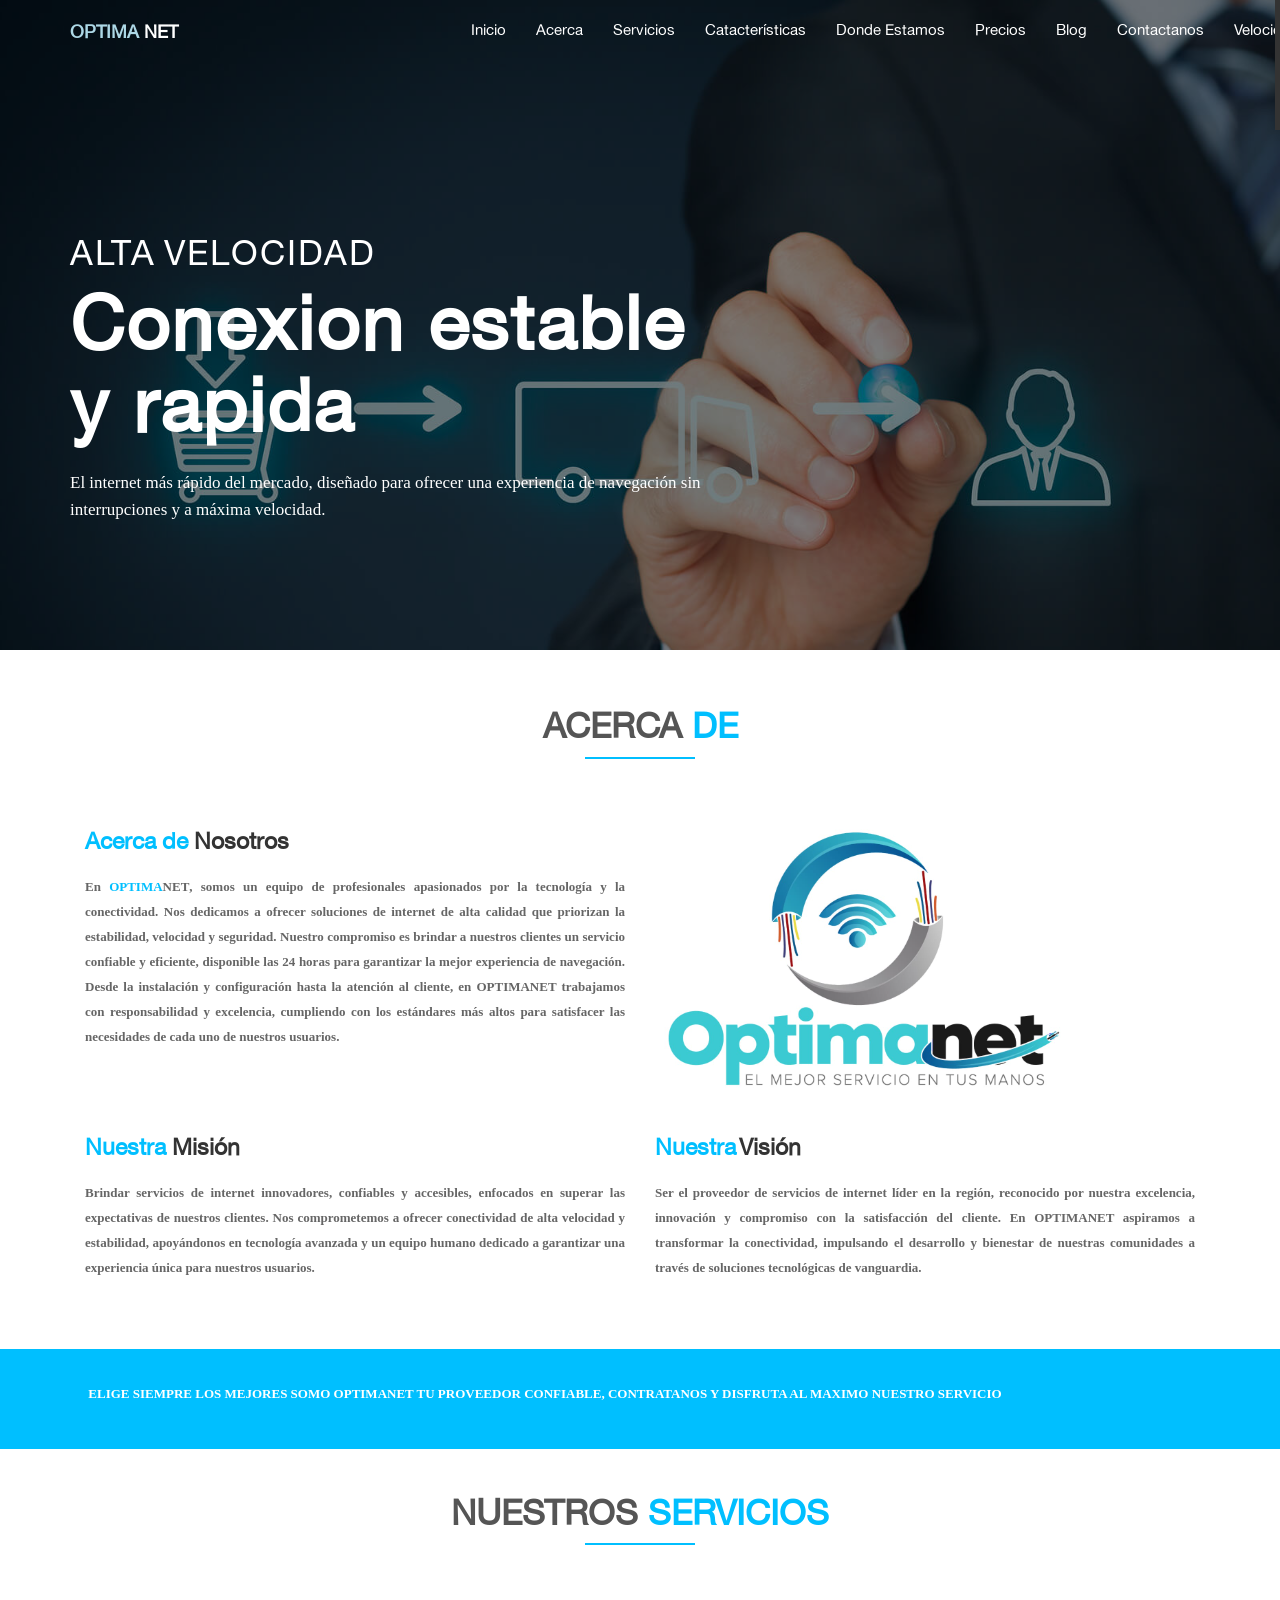
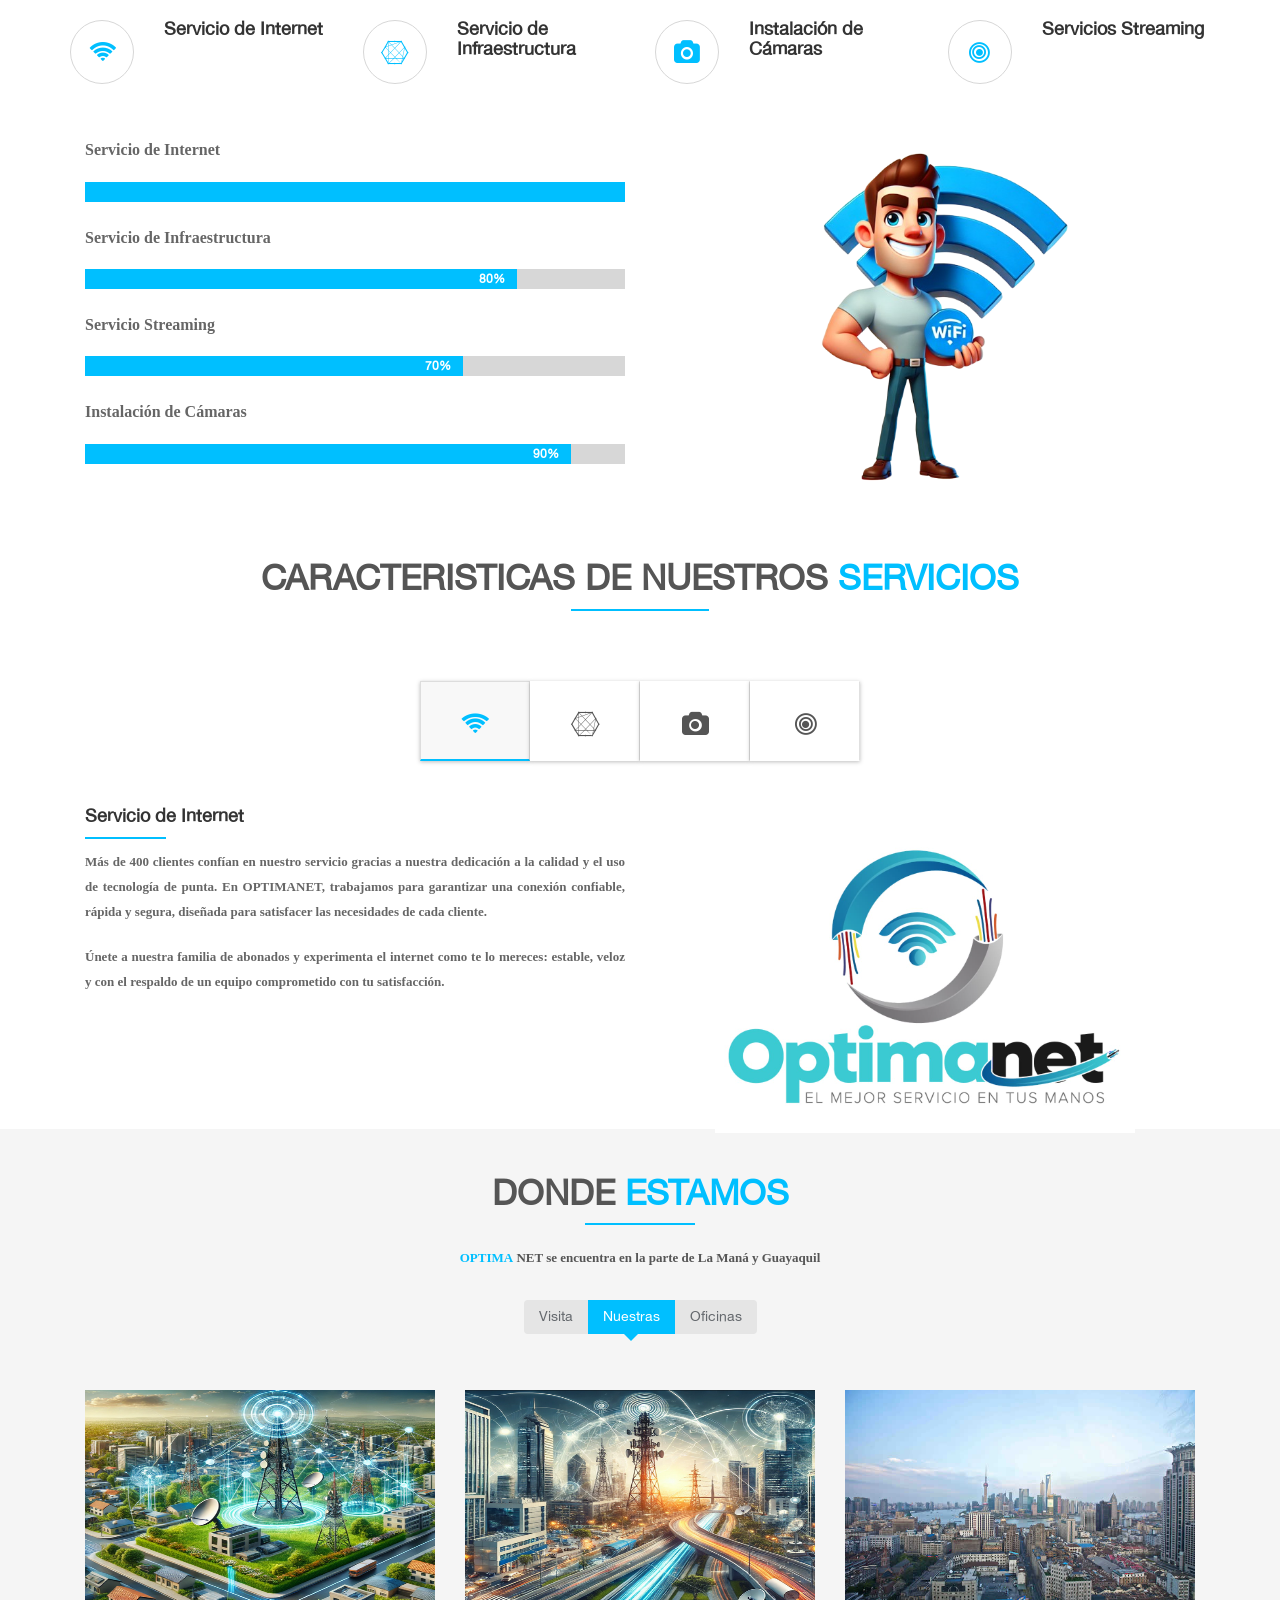
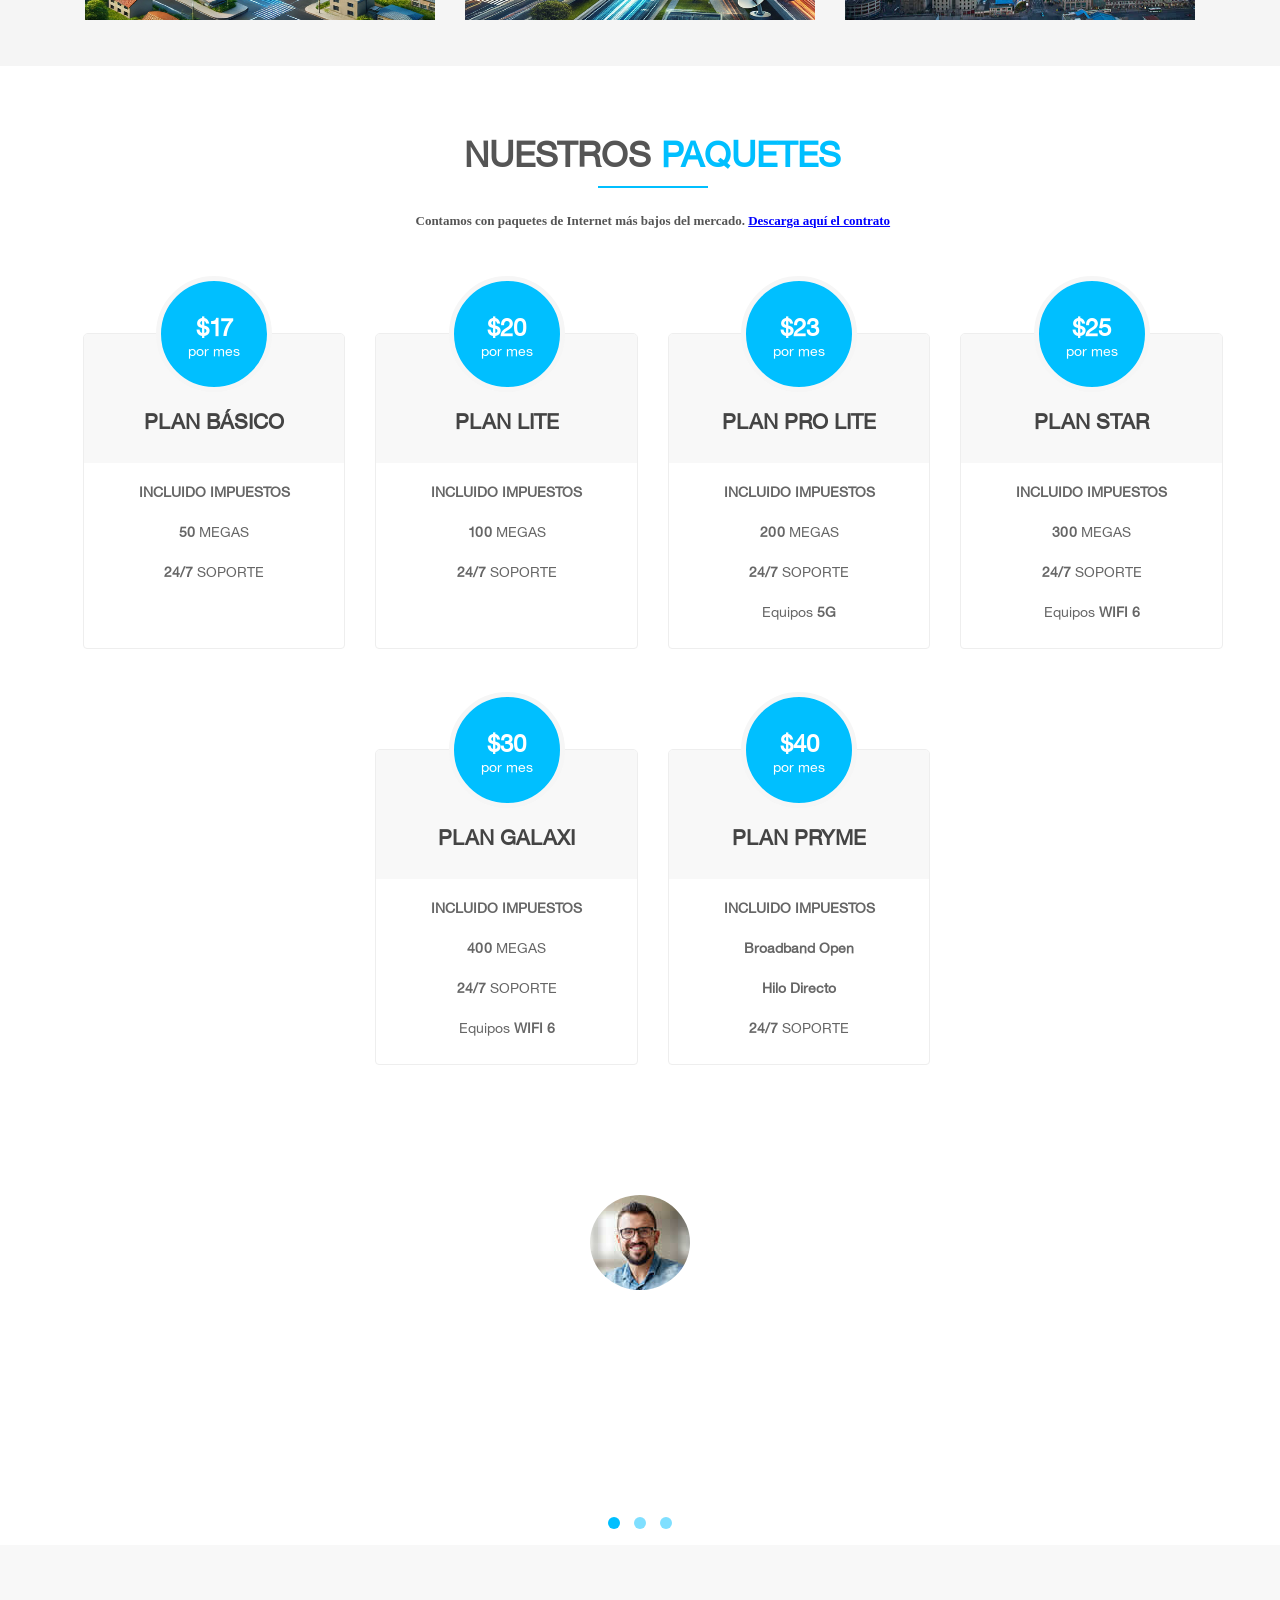
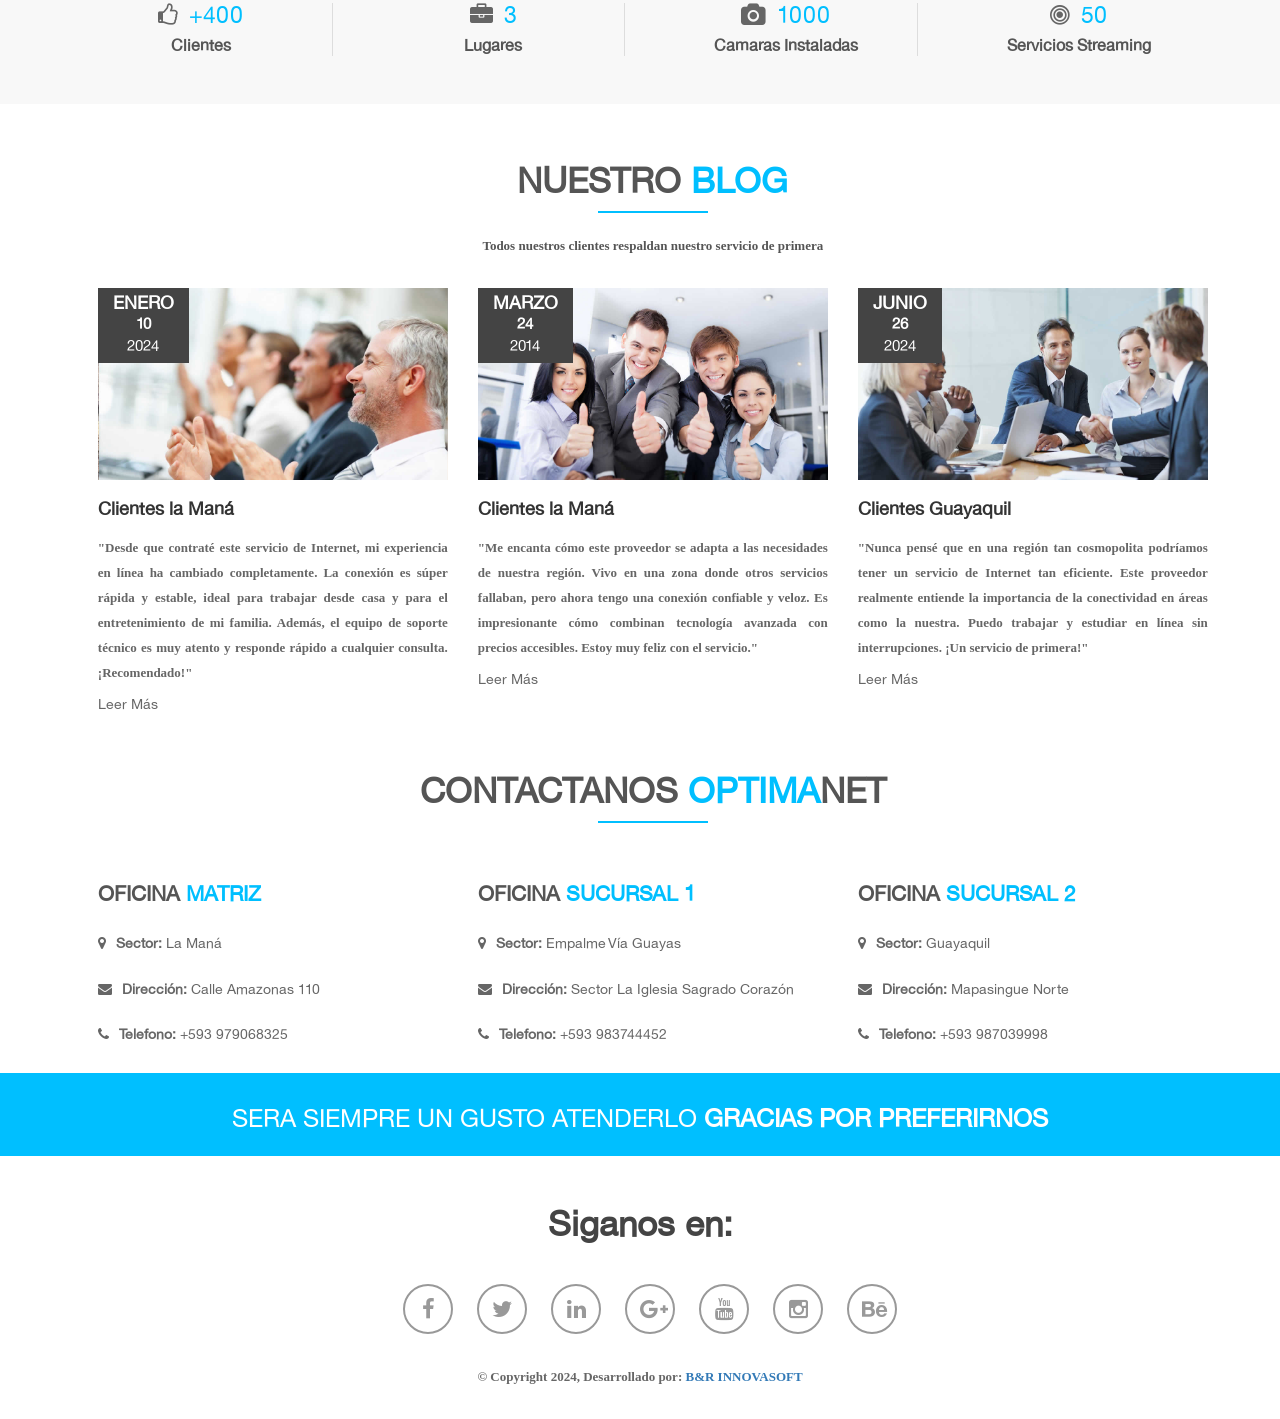
==== commit 6637653c: "cambios" ====
--- a/index.html
+++ b/index.html
@@ -89,16 +89,17 @@
                         <li><a class="scroll" href="#pricing">Precios</a></li>
                         <li><a class="scroll" href="#blog">Blog</a></li>
                         <li><a class="scroll" href="#contact">Contactanos</a></li>
+                        <li><a href="speedtest.html">Velocidad</a></li>
                         <li class="dropdown">
-    <a href="#" class="dropdown-toggle" data-toggle="dropdown" role="button" aria-haspopup="true" aria-expanded="false">Leyes Artotel <span class="caret"></span></a>
-    <ul class="dropdown-menu">
-        <li><a href="https://www.gob.ec/arcotel/tramites/obtencion-titulo-habilitante-prestacion-servicio-acceso-internet" target="_blank">Título Habilitante</a></li>
-        <li><a href="https://www.gob.ec/arcotel/tramites/registro-servicio-valor-agregado-modalidad-acceso-internet" target="_blank">Registro SVA</a></li>
-        <li><a href="https://www.gob.ec/arcotel/tramites/homologacion-equipos-terminales-telecomunicaciones" target="_blank">Homologación</a></li>
-        <li><a href="https://www.gob.ec/arcotel/tramites/concesion-uso-frecuencias-espectro-radioelectrico" target="_blank">Uso de Frecuencias</a></li>
-        <li><a href="https://www.gob.ec/arcotel" target="_blank">Portal Arcotel</a></li>
-    </ul>
-</li>
+                            <a href="#" class="dropdown-toggle" data-toggle="dropdown" role="button" aria-haspopup="true" aria-expanded="false">Leyes Arcotel <span class="caret"></span></a>
+                            <ul class="dropdown-menu">
+                                <li><a href="https://www.gob.ec/arcotel/tramites/obtencion-titulo-habilitante-prestacion-servicio-acceso-internet" target="_blank">Título Habilitante</a></li>
+                                <li><a href="https://www.gob.ec/arcotel/tramites/registro-servicio-valor-agregado-modalidad-acceso-internet" target="_blank">Registro SVA</a></li>
+                                <li><a href="https://www.gob.ec/arcotel/tramites/homologacion-equipos-terminales-telecomunicaciones" target="_blank">Homologación</a></li>
+                                <li><a href="https://www.gob.ec/arcotel/tramites/concesion-uso-frecuencias-espectro-radioelectrico" target="_blank">Uso de Frecuencias</a></li>
+                                <li><a href="https://www.gob.ec/arcotel" target="_blank">Portal Arcotel</a></li>
+                            </ul>
+                        </li>
                     </ul>
                 </div>
                 <!-- /.navbar-collapse -->
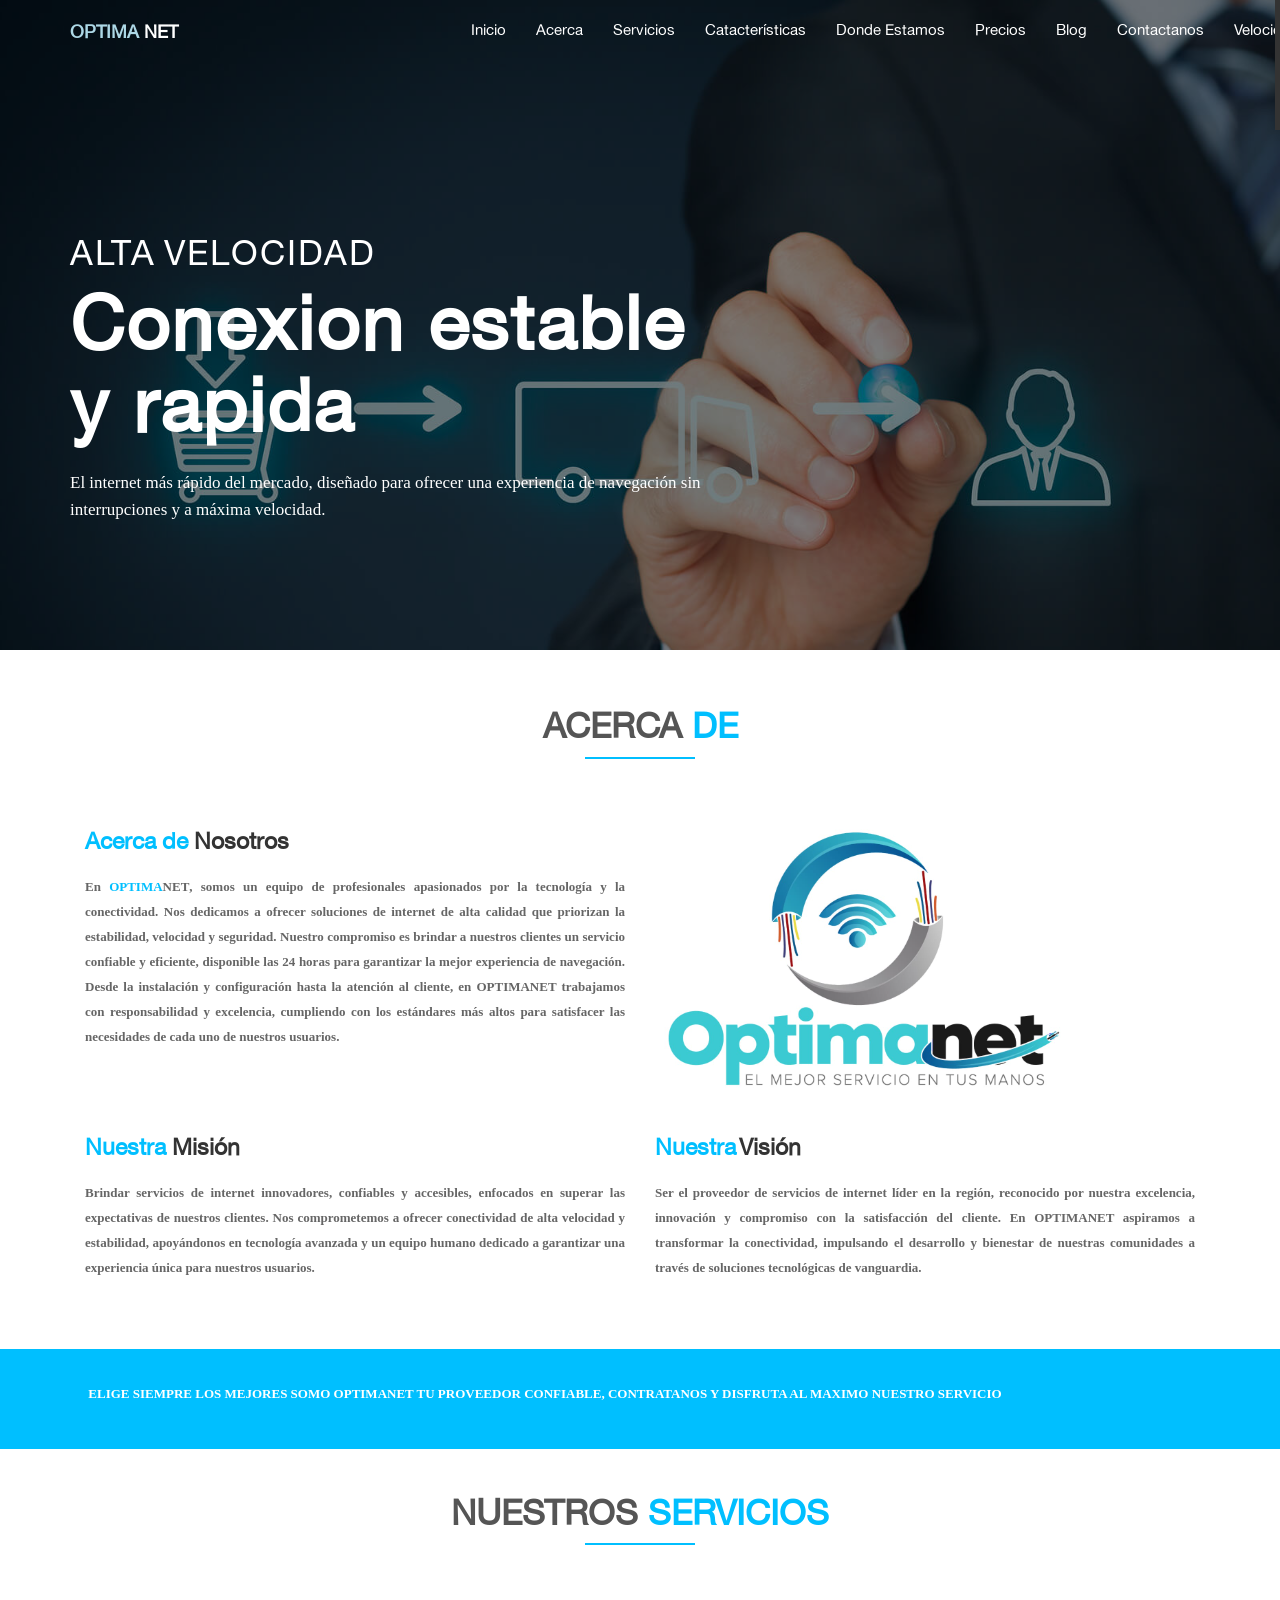
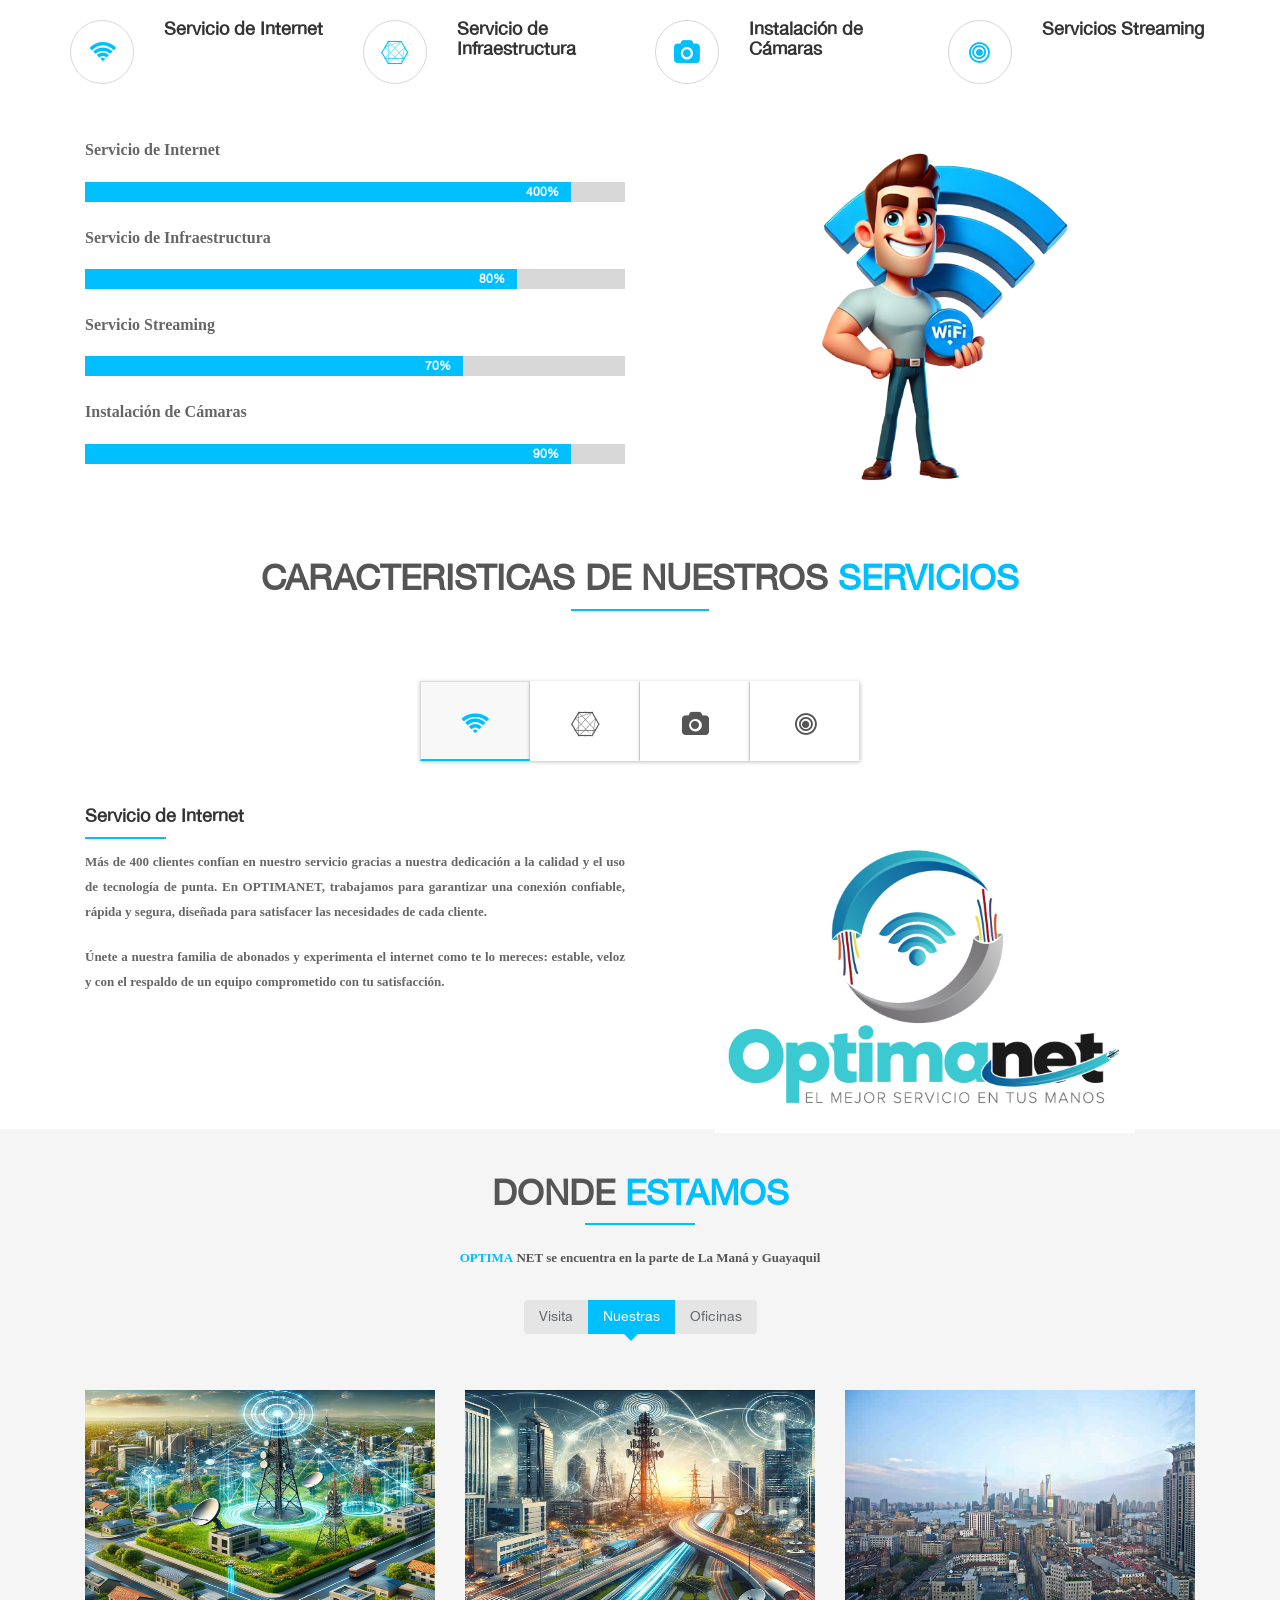
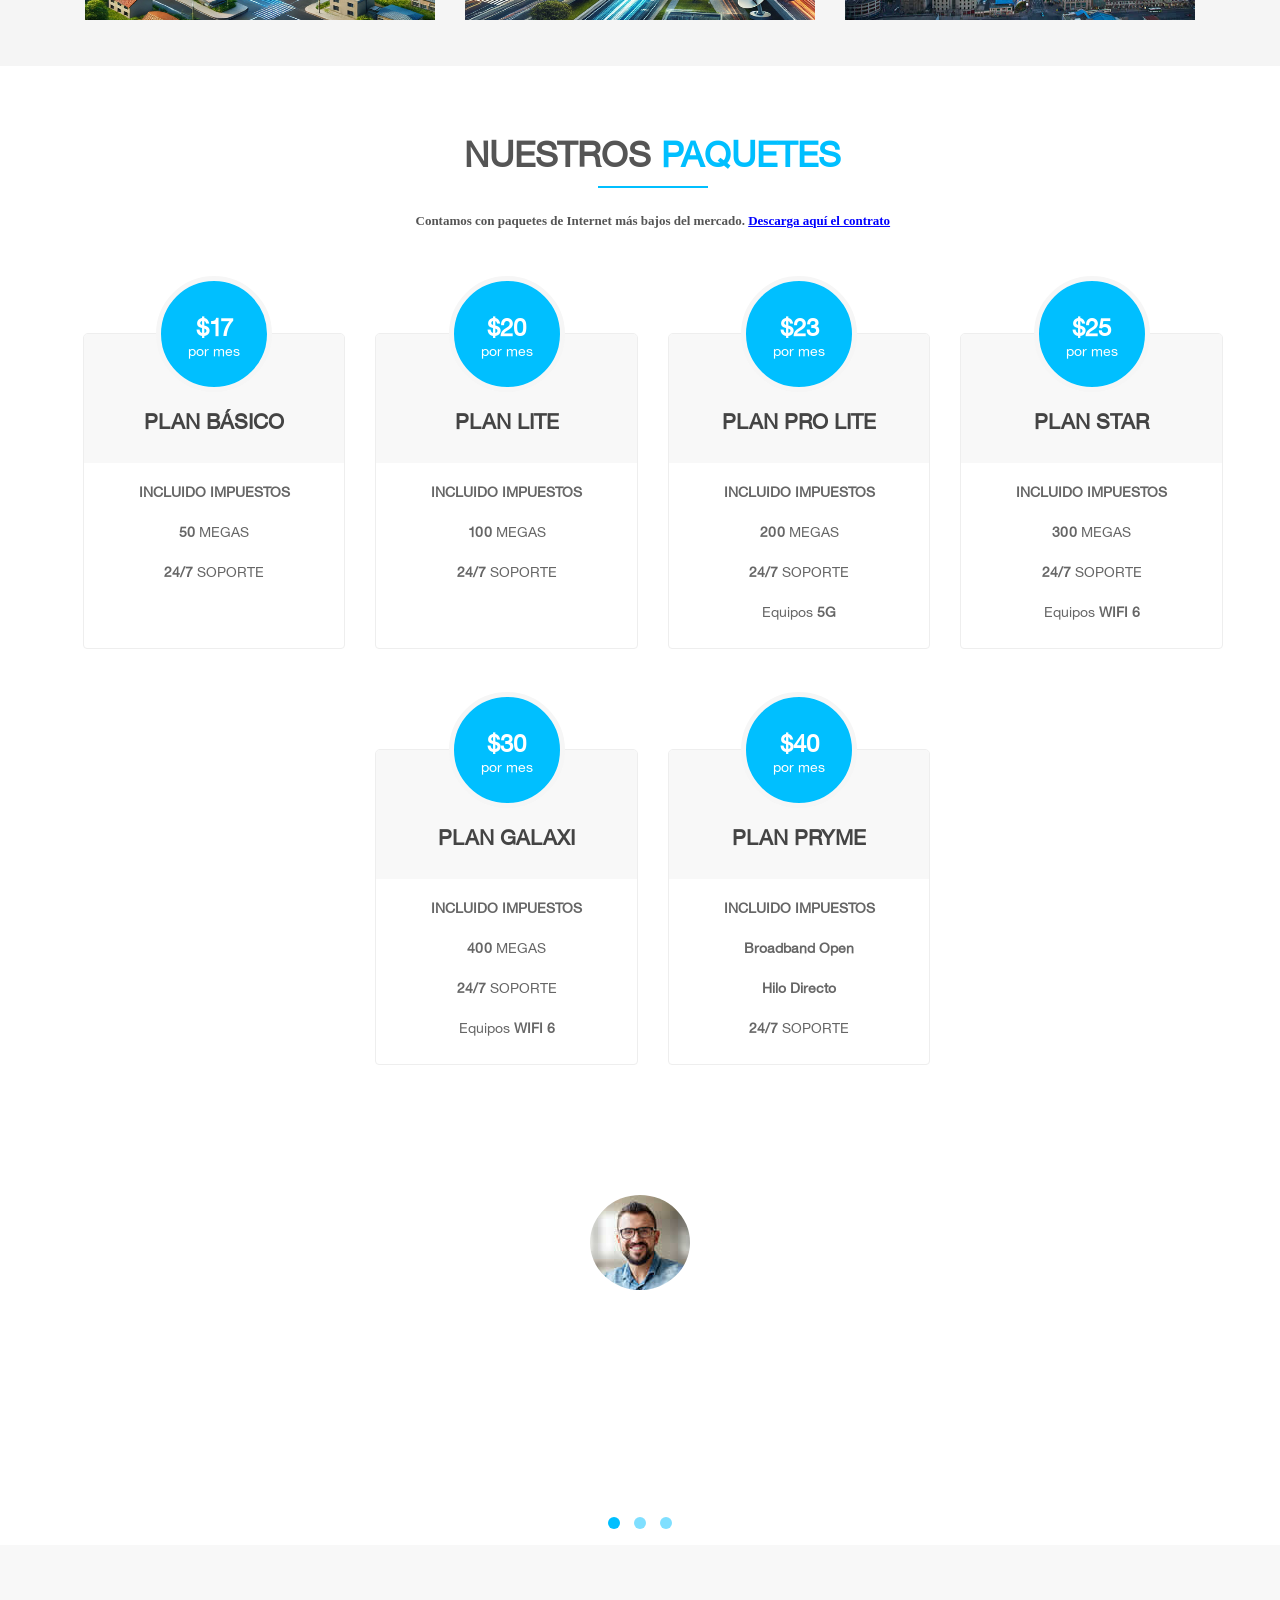
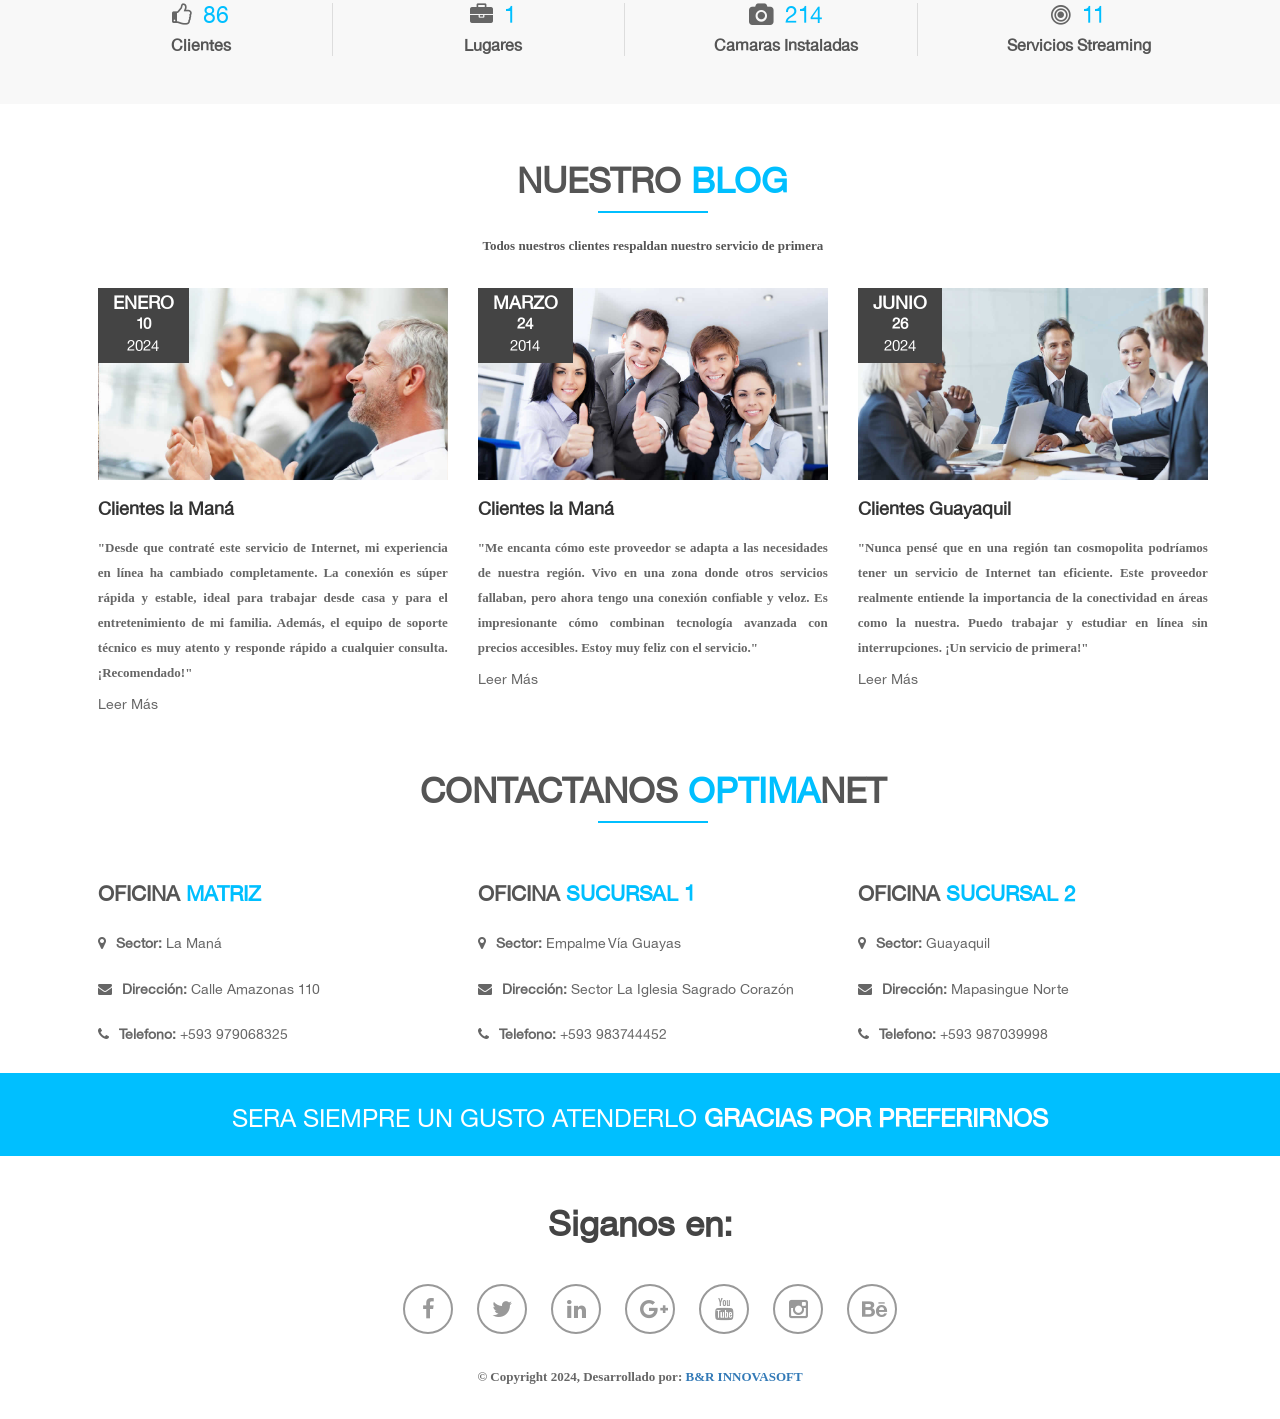
==== commit 96908084: "Cambios Leyes de Arcotel por Arcotel" ====
--- a/index.html
+++ b/index.html
@@ -91,7 +91,7 @@
                         <li><a class="scroll" href="#contact">Contactanos</a></li>
                         <li><a href="speedtest.html">Velocidad</a></li>
                         <li class="dropdown">
-                            <a href="#" class="dropdown-toggle" data-toggle="dropdown" role="button" aria-haspopup="true" aria-expanded="false">Leyes Arcotel <span class="caret"></span></a>
+                            <a href="#" class="dropdown-toggle" data-toggle="dropdown" role="button" aria-haspopup="true" aria-expanded="false">Arcotel <span class="caret"></span></a>
                             <ul class="dropdown-menu">
                                 <li><a href="https://www.gob.ec/arcotel/tramites/obtencion-titulo-habilitante-prestacion-servicio-acceso-internet" target="_blank">Título Habilitante</a></li>
                                 <li><a href="https://www.gob.ec/arcotel/tramites/registro-servicio-valor-agregado-modalidad-acceso-internet" target="_blank">Registro SVA</a></li>
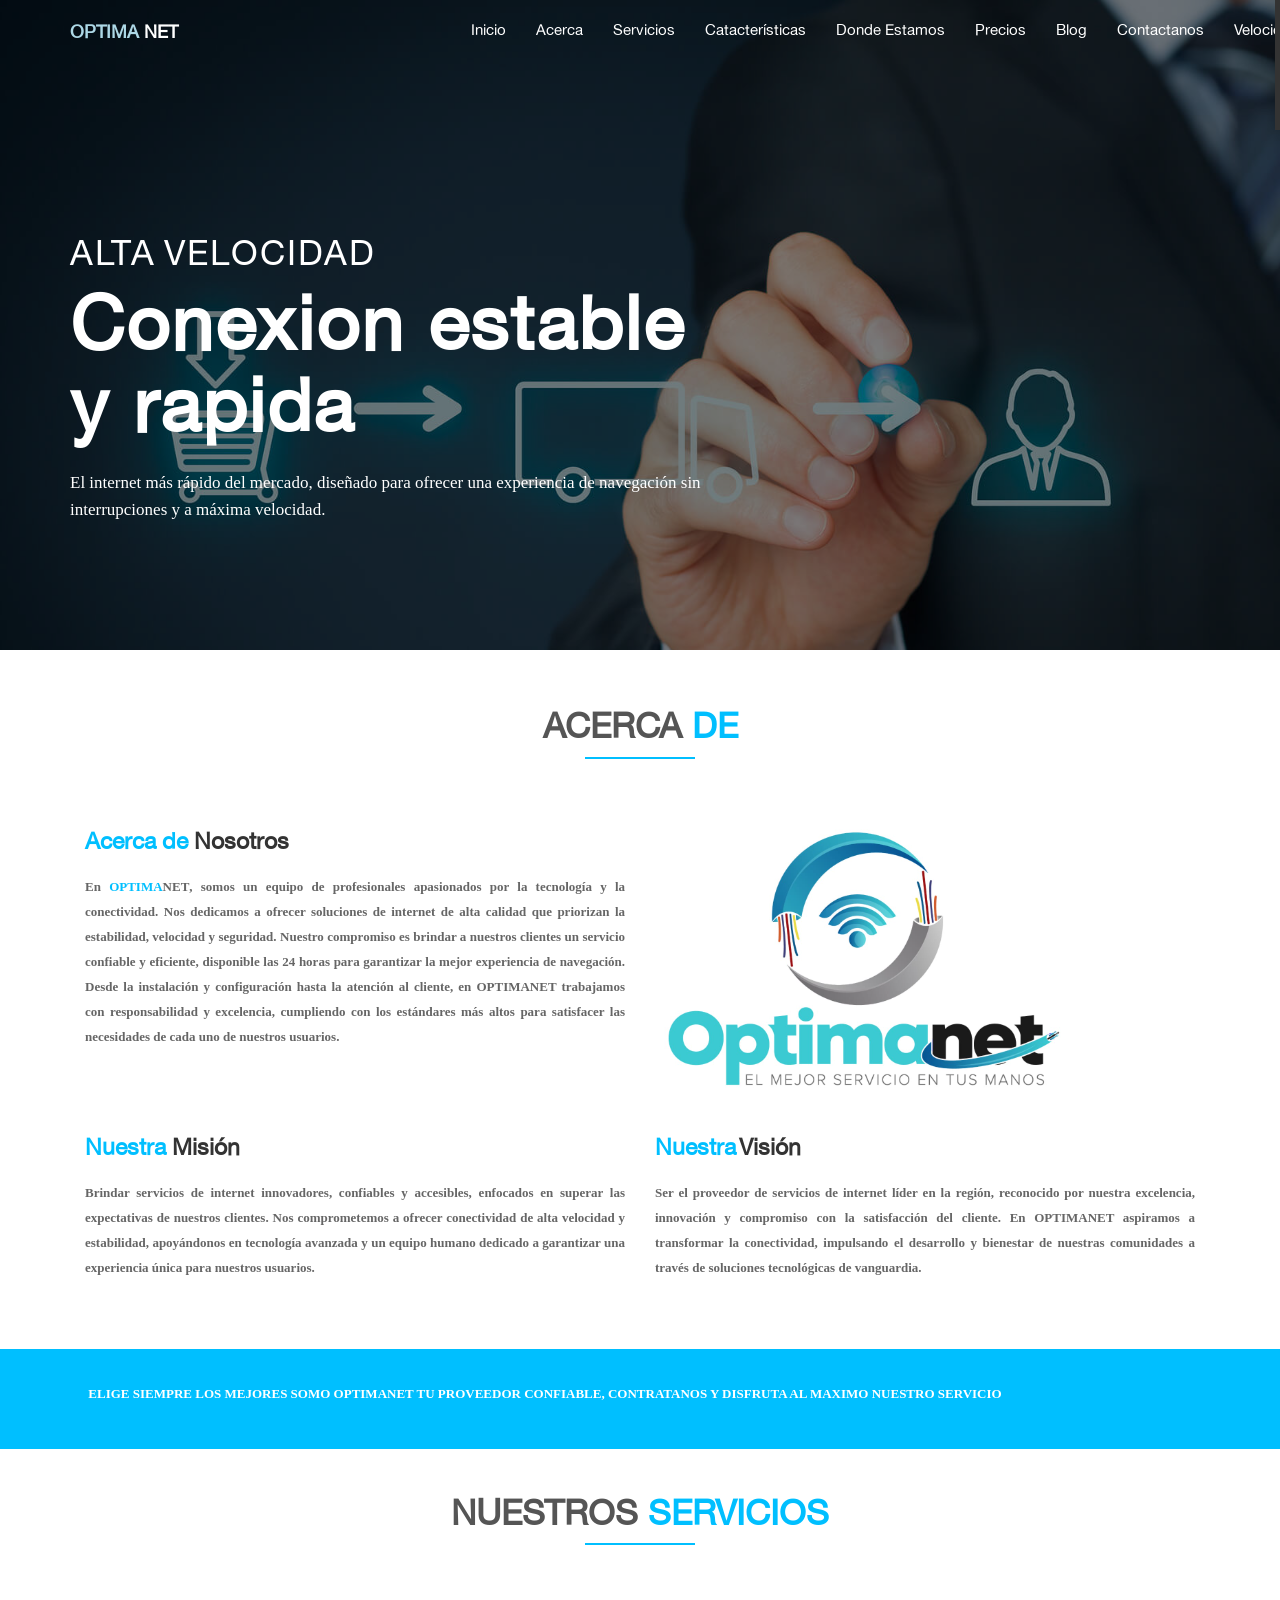
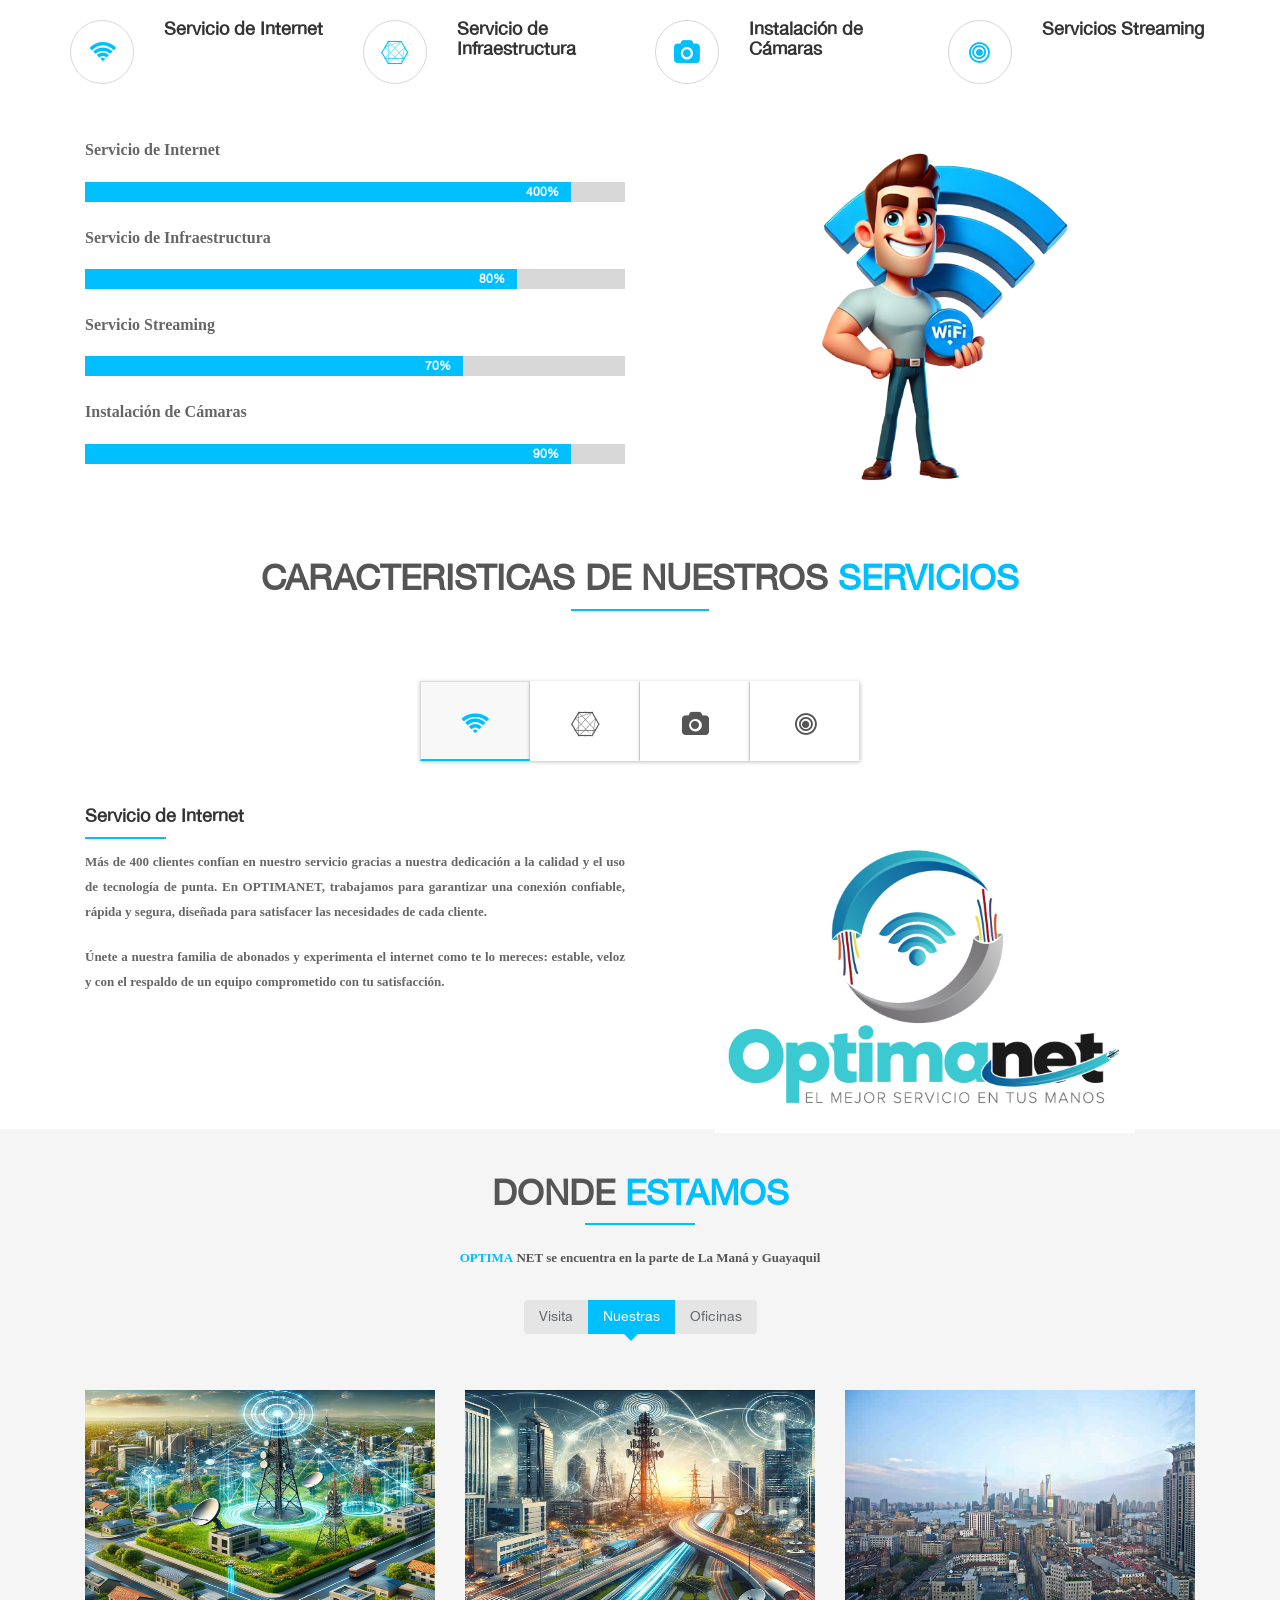
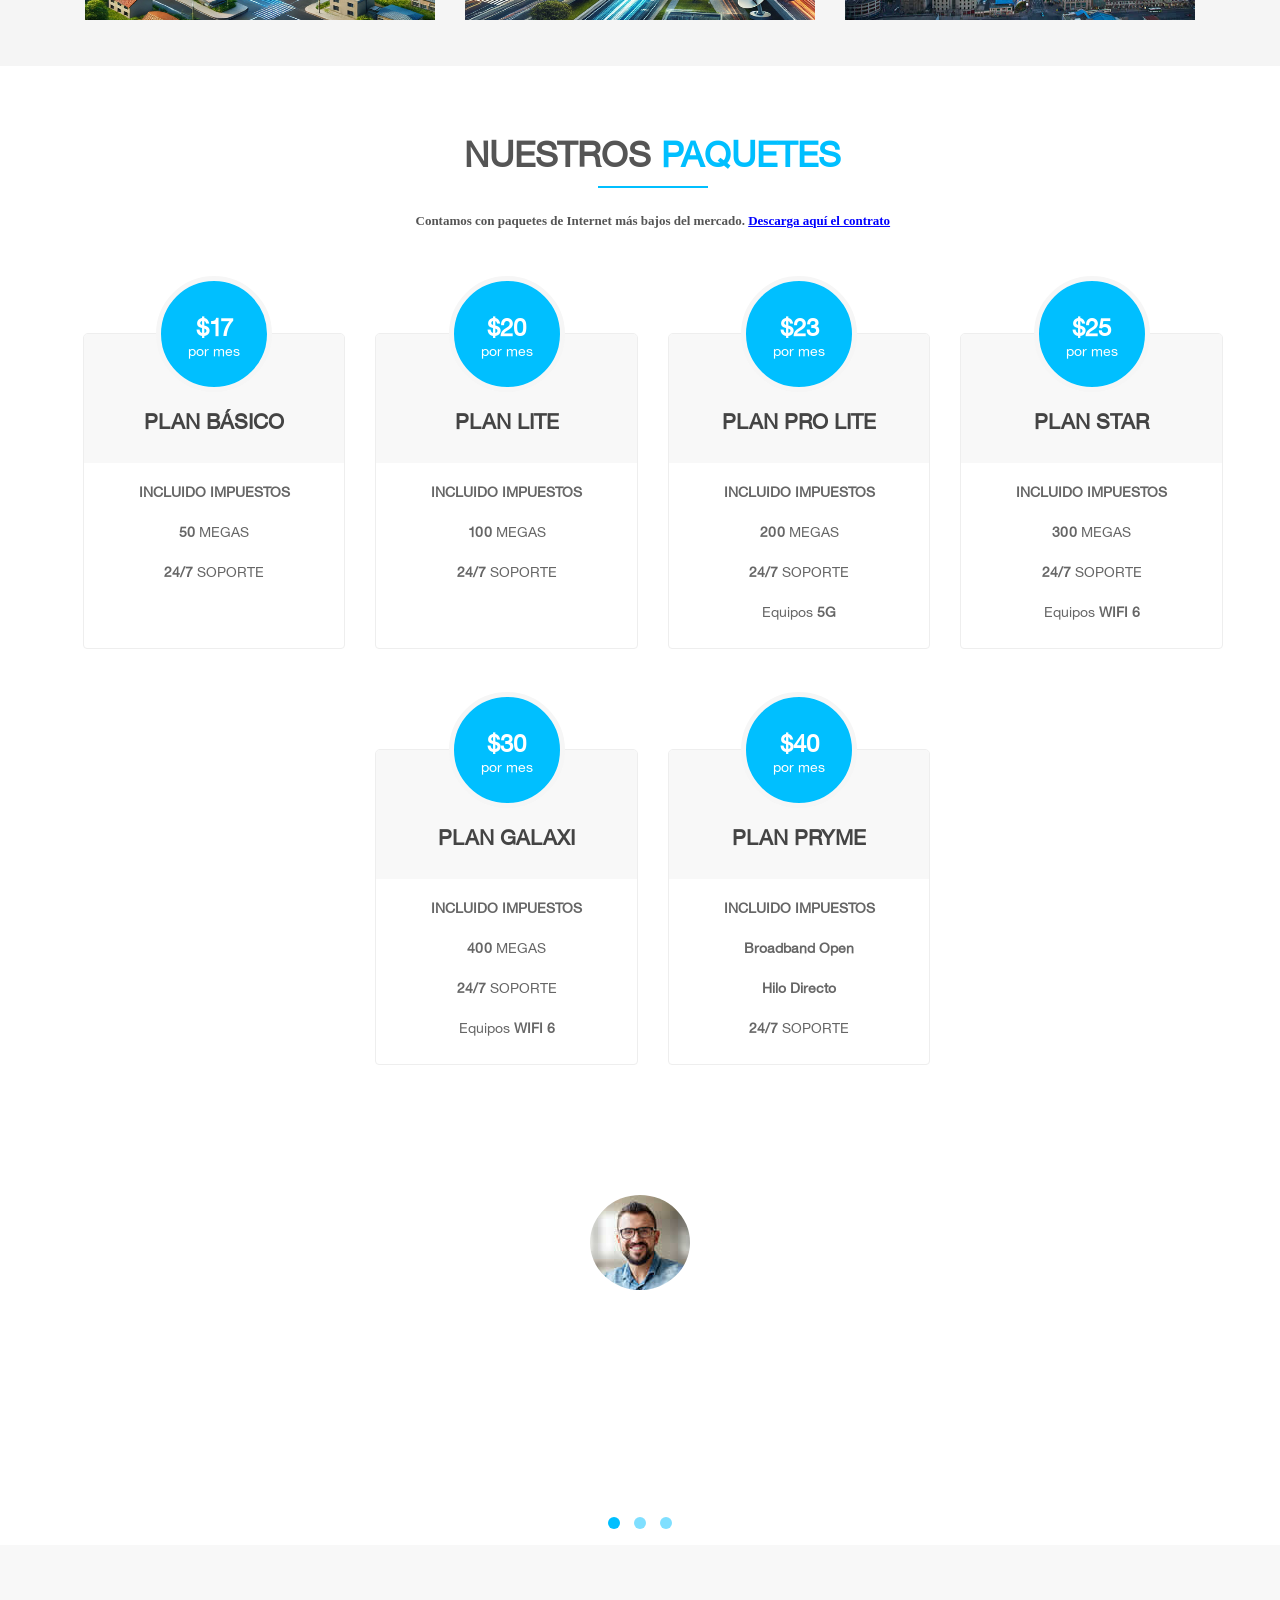
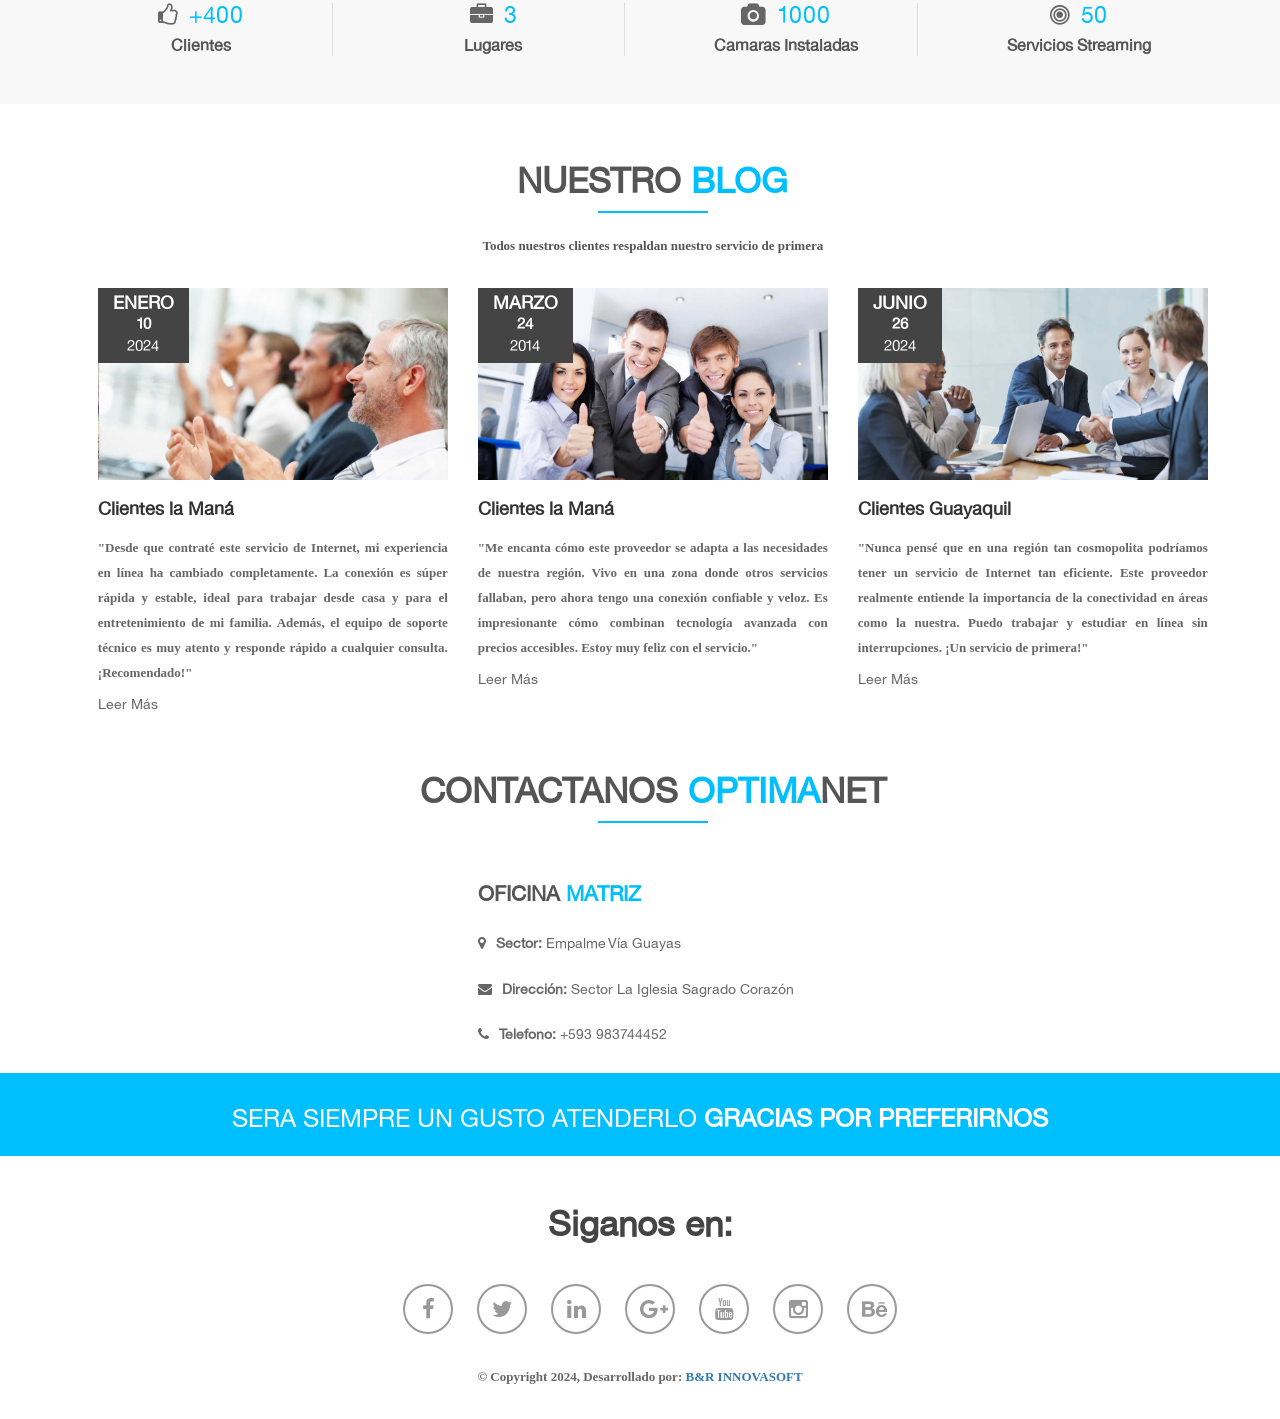
==== commit 81eeda72: "cambios en matriz" ====
--- a/index.html
+++ b/index.html
@@ -406,7 +406,7 @@
                 <div class="portfolio-item-inner"><img class="img-responsive" src="ciudad/la mana.png" alt="" style="width: 350px; height: 230px;">
                     <div class="portfolio-info">
                         <a class="preview" href="ciudad/la mana.png" data-rel="prettyPhoto"><i class="fa fa-plus-circle"></i></a>
-                        <h6>Matriz: Ubicada en La Maná</h6>
+                        <h6>Sucursal: Ubicada en La Maná</h6>
                         <p>Dirección: Amazonas 110</p>
                     </div>
                 </div>
@@ -416,7 +416,7 @@
                 <div class="portfolio-item-inner"><img class="img-responsive" src="ciudad/guayaquil.png" alt="" style="width: 350px; height: 230px;">
                     <div class="portfolio-info">
                         <a class="preview" href="ciudad/guayaquil.png" data-rel="prettyPhoto"><i class="fa fa-plus-circle"></i></a>
-                        <h6>Sucursal: El Empalme, Via Guayas</h6>
+                        <h6>Matriz: El Empalme, Via Guayas</h6>
                         <p>Dirección: Iglesia Sagrado Corazón</p>
                     </div>
                 </div>
@@ -710,8 +710,10 @@
             </div>
         </div>
         <div class="text-center">
+
+            <!--
             <div class="col-md-4 col-sm-6 contact-sec-1">
-                <h4>OFICINA <span>MATRIZ</span></h4>
+                <h4>OFICINA <span>SUCURSAL 1</span></h4>
                 <ul class="contact-form">
                     <li><i class="fa fa-map-marker"></i>
                         <h6><strong>Sector:</strong> La Maná </h6>
@@ -724,8 +726,10 @@
                     </li>
                 </ul>
             </div>
-            <div class="col-md-4 col-sm-6 contact-sec-1">
-                <h4>OFICINA <span>SUCURSAL 1</span></h4>
+            -->
+
+            <div class="col-md-4 col-md-offset-4 col-sm-6 col-sm-offset-3 contact-sec-1">
+                <h4>OFICINA <span>MATRIZ</span></h4>
                 <ul class="contact-form">
                     <li><i class="fa fa-map-marker"></i>
                         <h6><strong>Sector:</strong> Empalme Vía Guayas </h6>
@@ -738,6 +742,8 @@
                     </li>
                 </ul>
             </div>
+
+            <!--
             <div class="col-md-4 col-sm-6 contact-sec-1">
                 <h4>OFICINA <span>SUCURSAL 2</span></h4>
                 <ul class="contact-form">
@@ -752,6 +758,8 @@
                     </li>
                 </ul>
             </div>
+            -->
+
         </div>
     </div>
 </section>
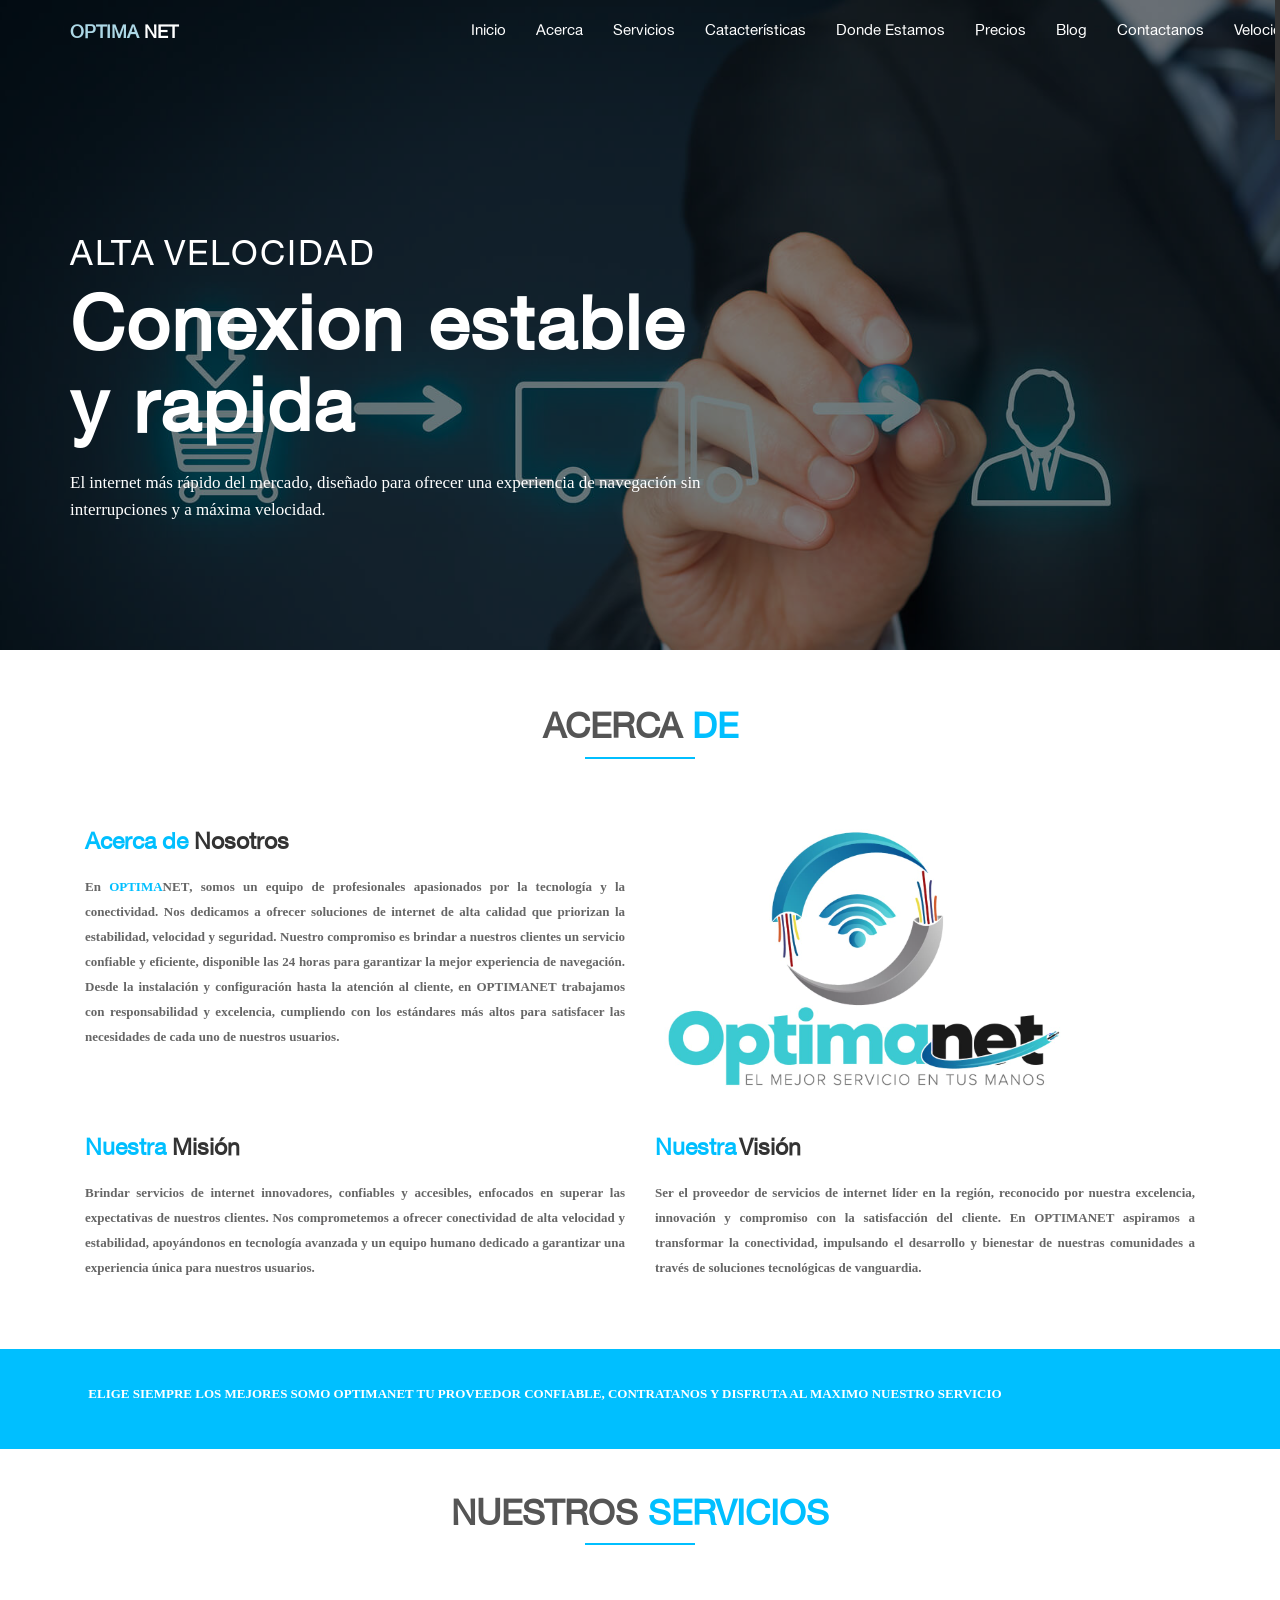
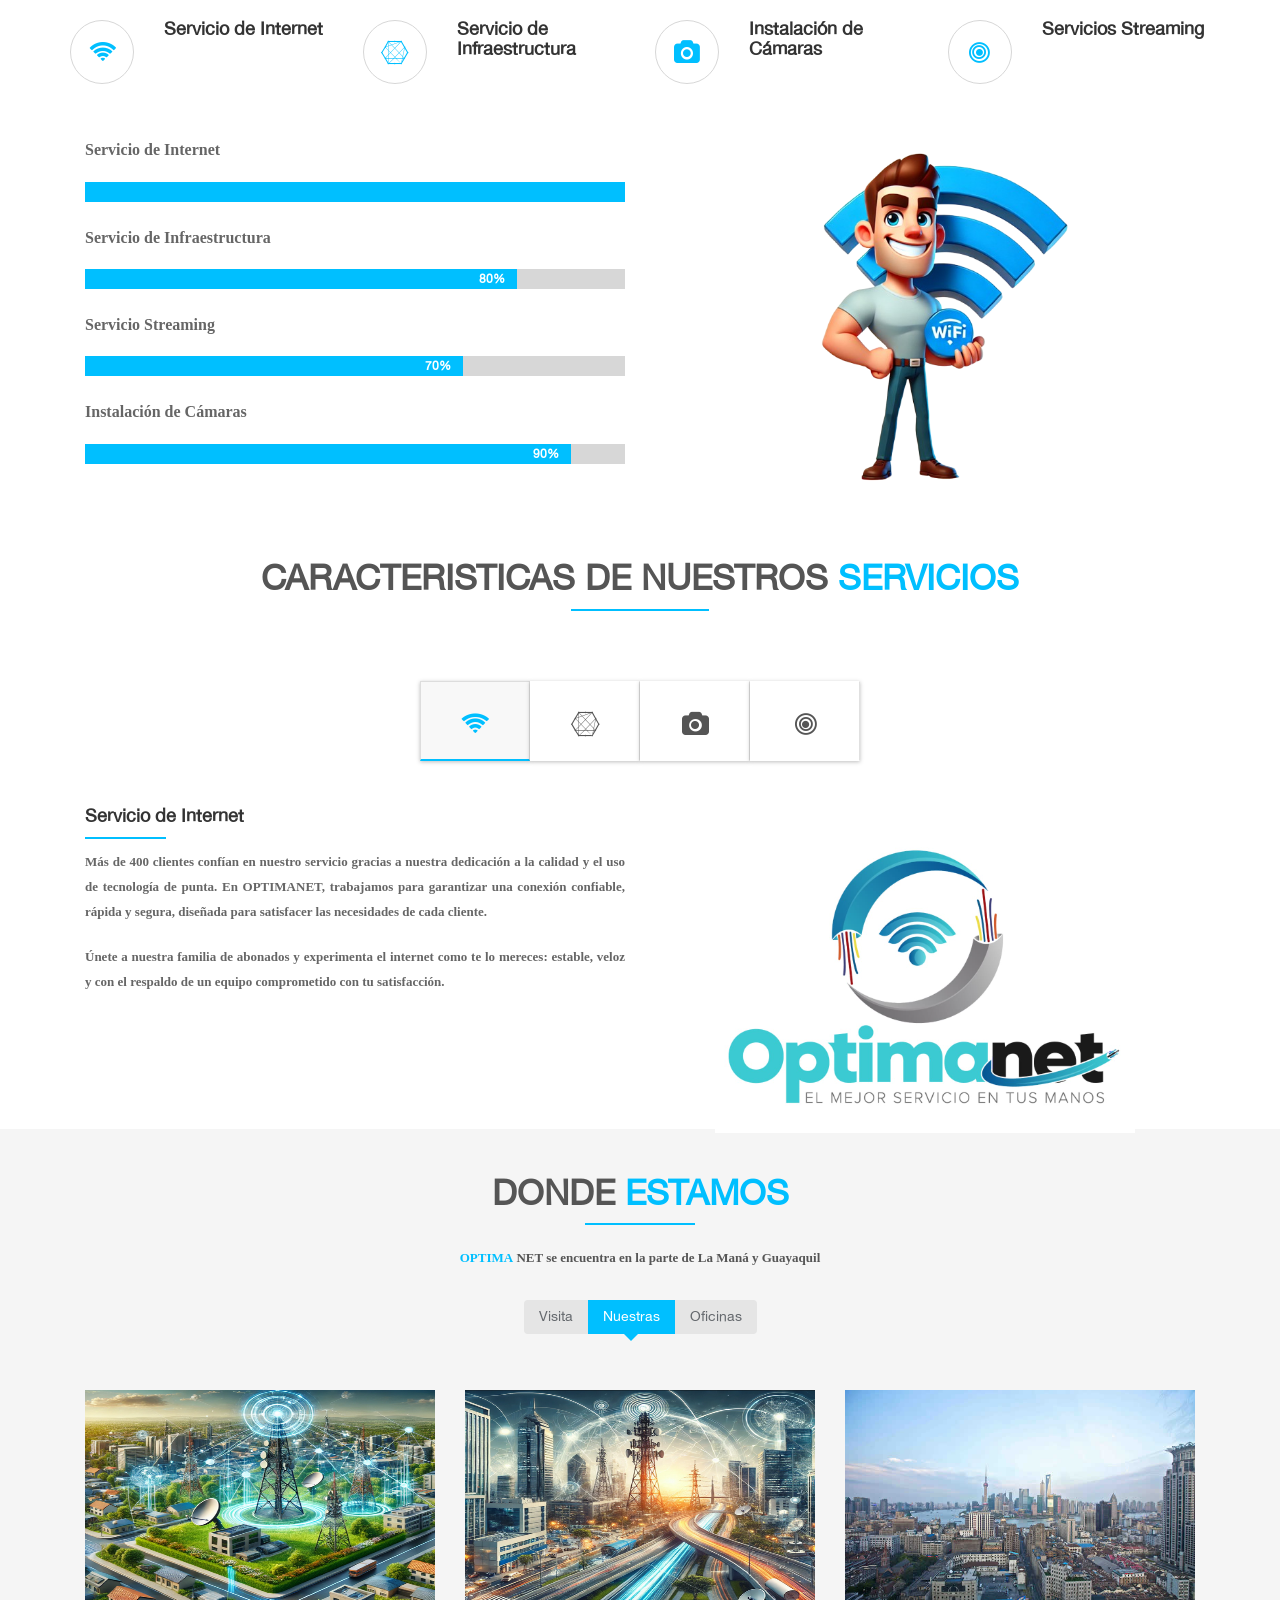
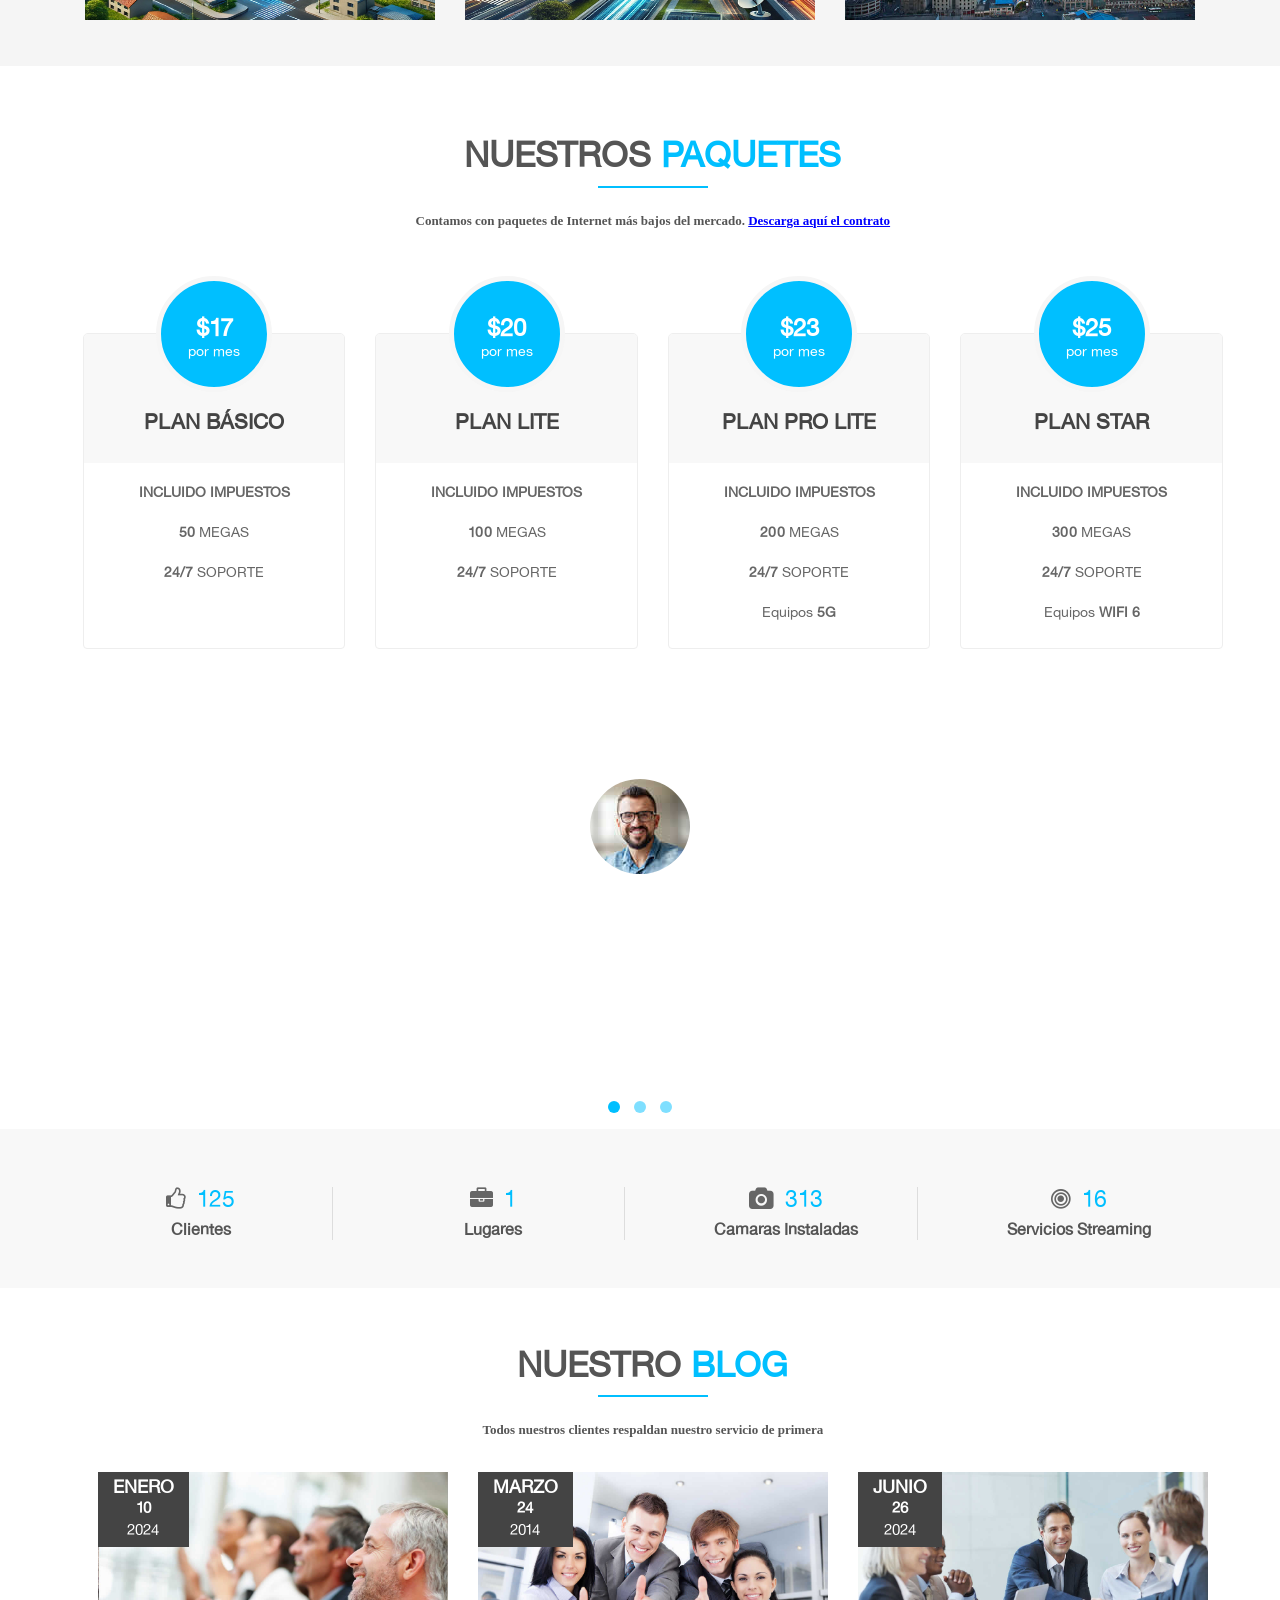
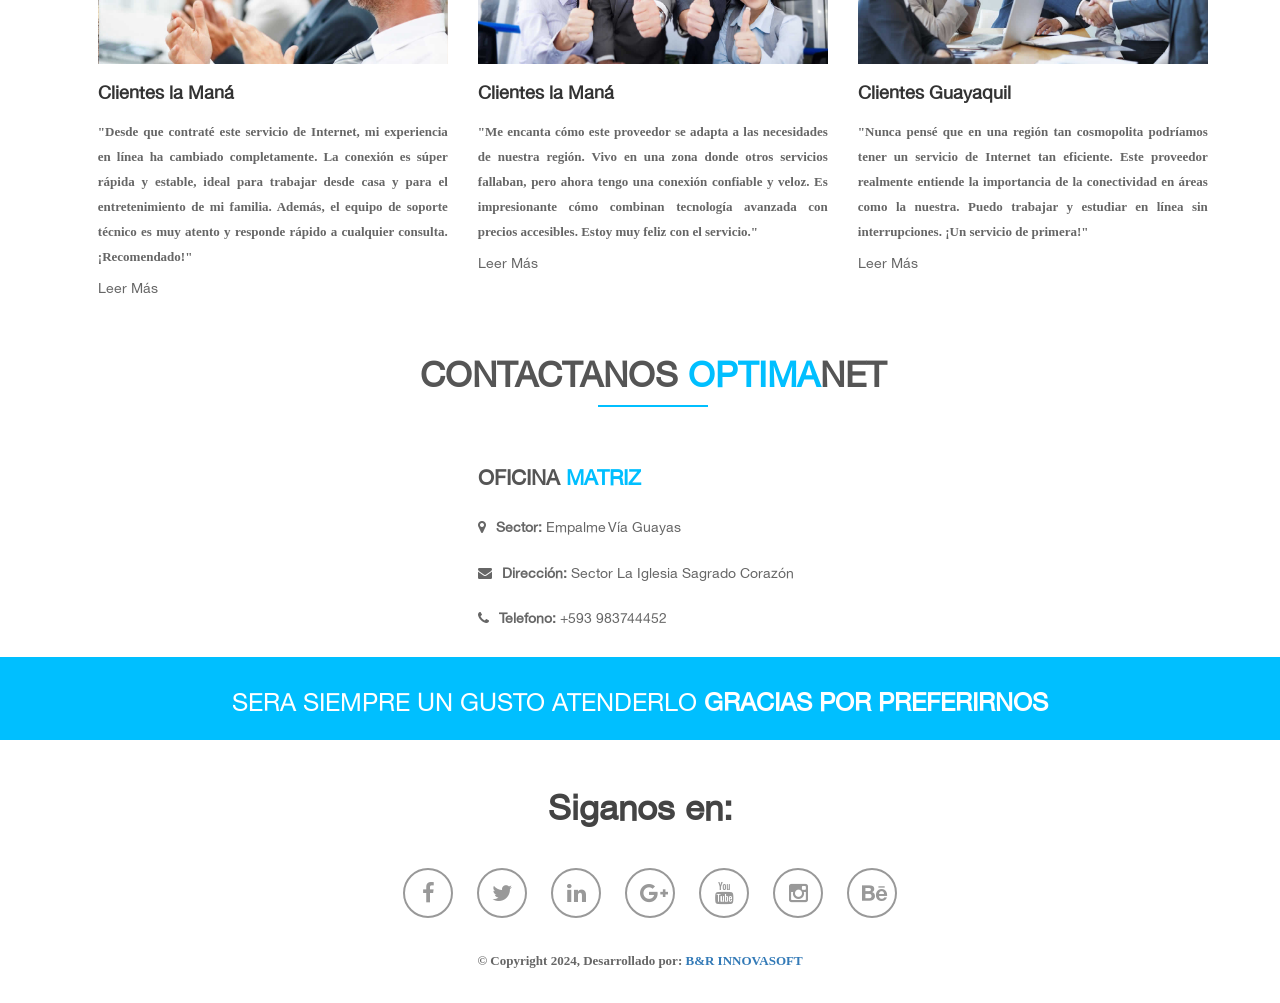
==== commit 246d63c6: "Quitado de Planes" ====
--- a/index.html
+++ b/index.html
@@ -518,6 +518,7 @@
                     </ul>
                 </div>
             </div>
+            <!--
             <div class="col-sm-6 col-md-3" style="opacity: 0;">
                 <div class="wow zoomIn" data-wow-duration="400ms" data-wow-delay="600ms">
                     <ul class="pricing">
@@ -535,6 +536,7 @@
                     </ul>
                 </div>
             </div>
+
             <div class="col-sm-6 col-md-3">
                 <div class="wow zoomIn" data-wow-duration="400ms" data-wow-delay="600ms">
                     <ul class="pricing">
@@ -552,6 +554,7 @@
                     </ul>
                 </div>
             </div>
+
             <div class="col-sm-6 col-md-3">
                 <div class="wow zoomIn" data-wow-duration="400ms" data-wow-delay="600ms">
                     <ul class="pricing">
@@ -569,6 +572,7 @@
                     </ul>
                 </div>
             </div>
+            -->
         </div>
     </div>
 </section>
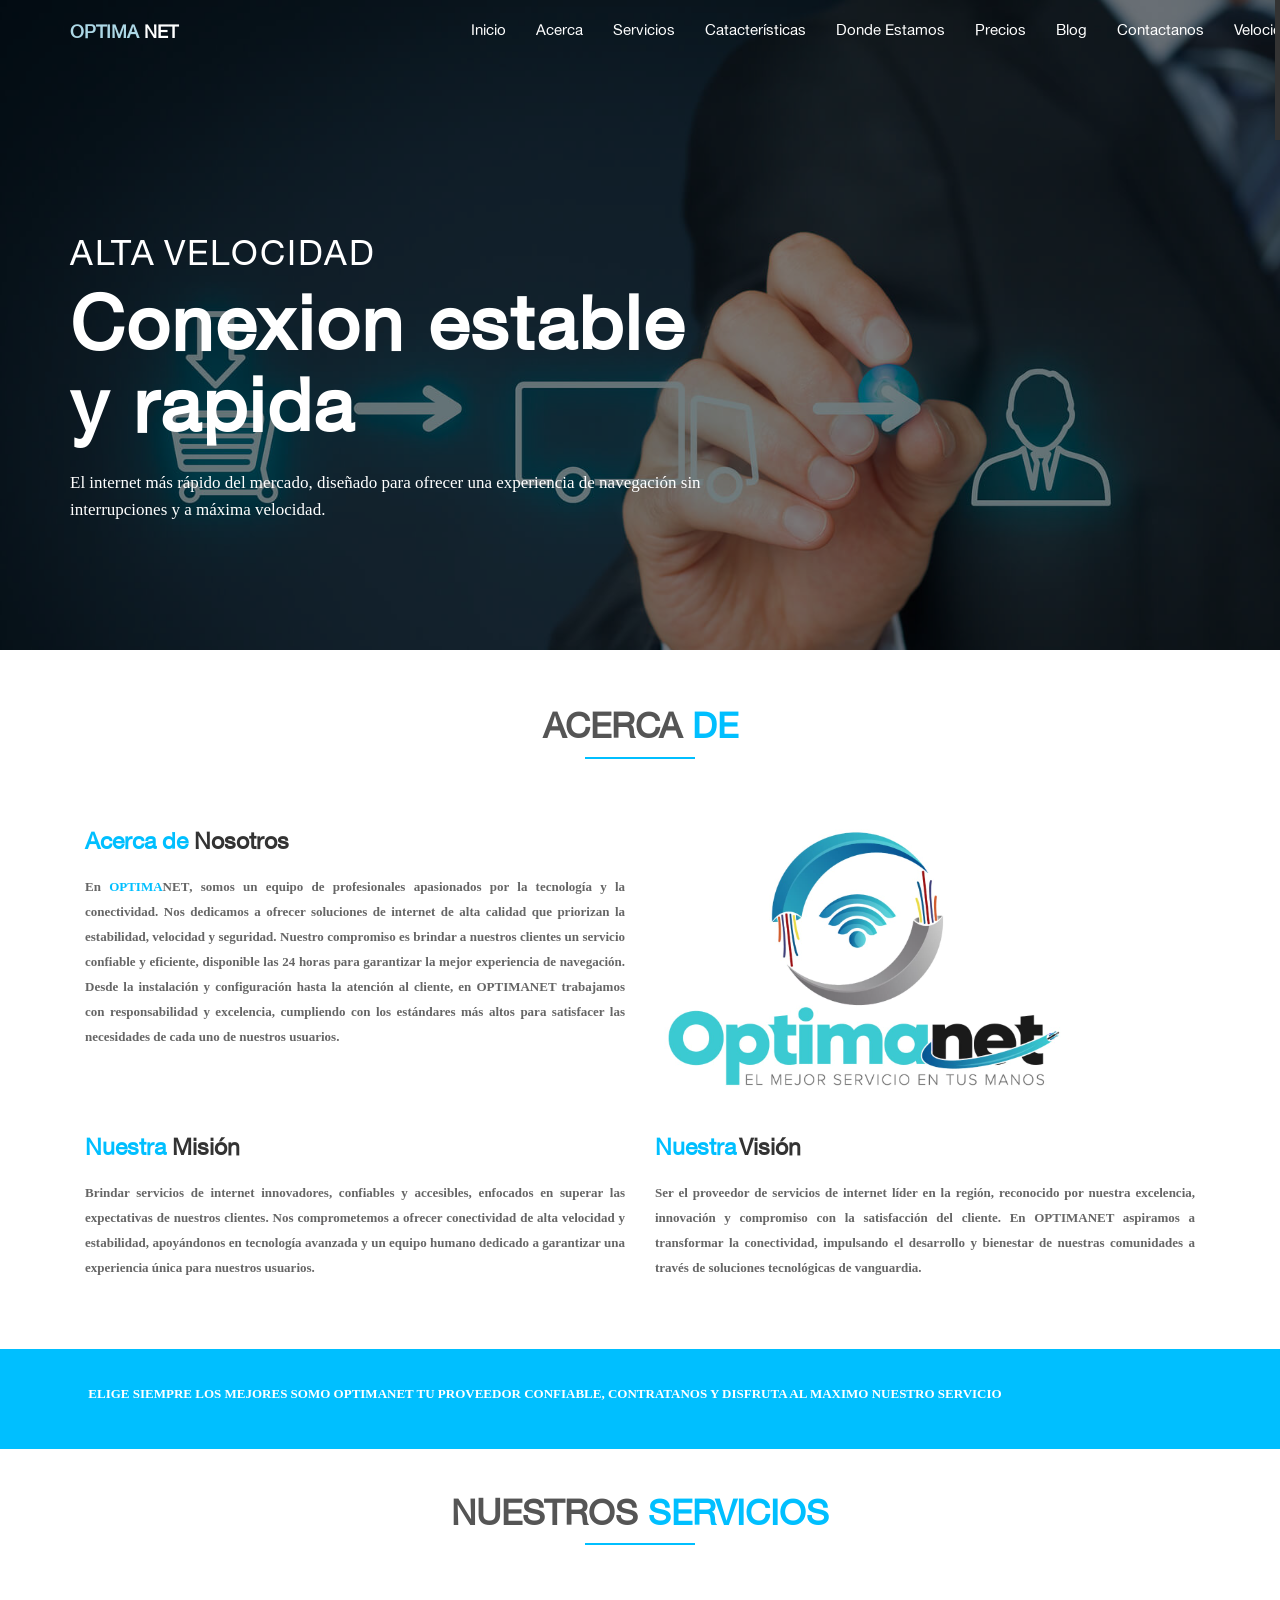
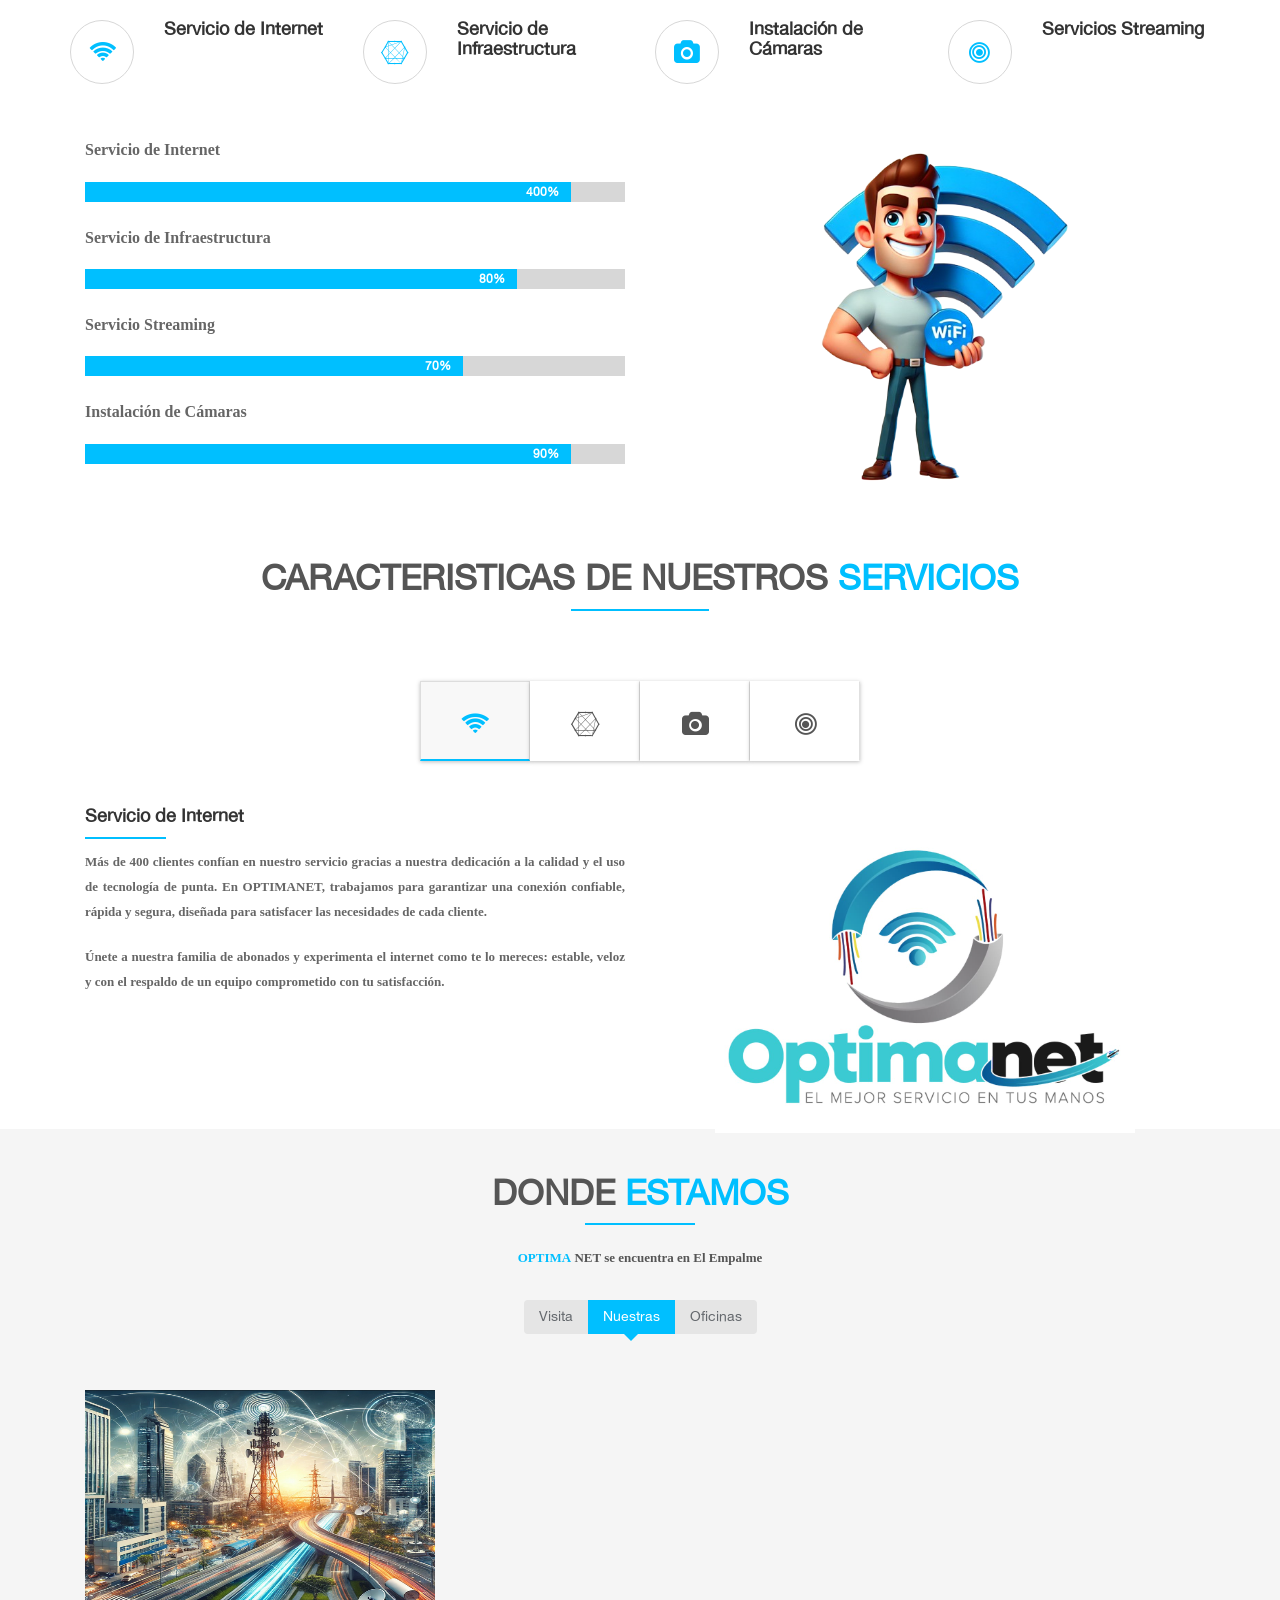
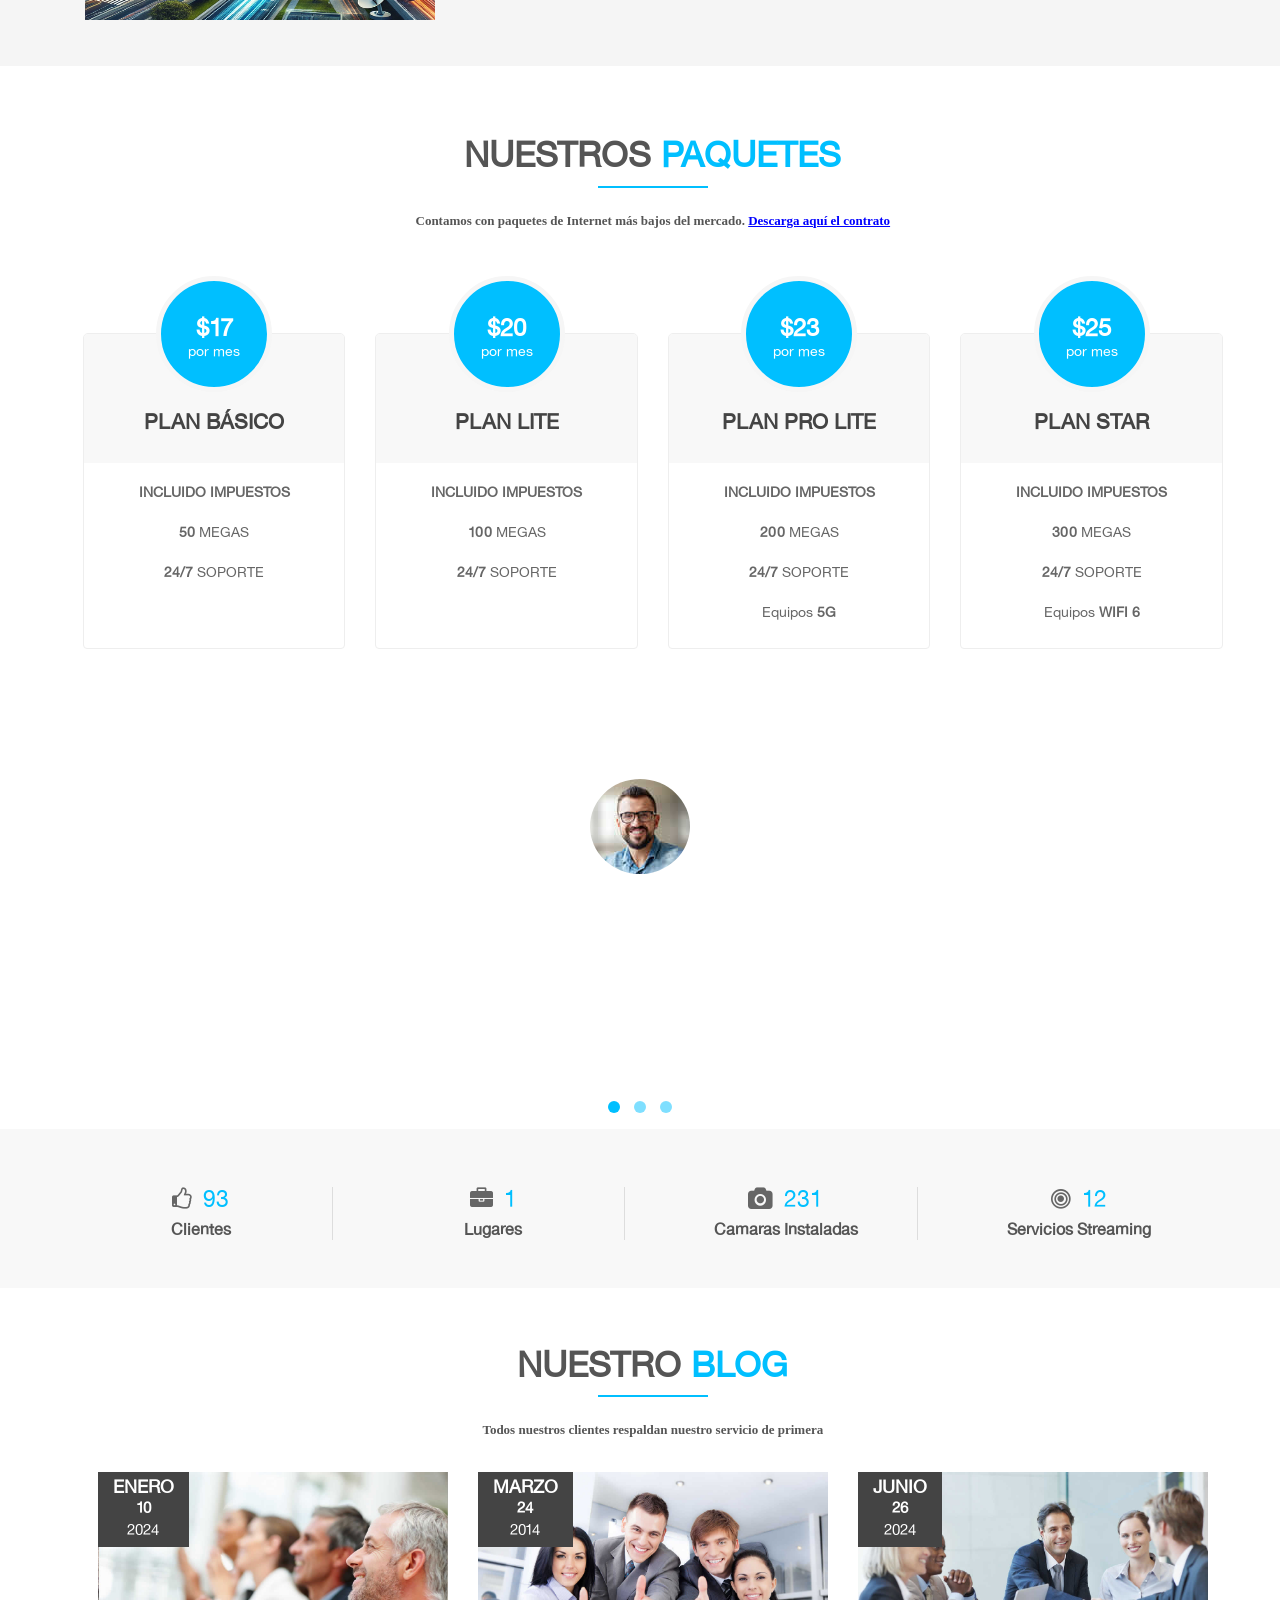
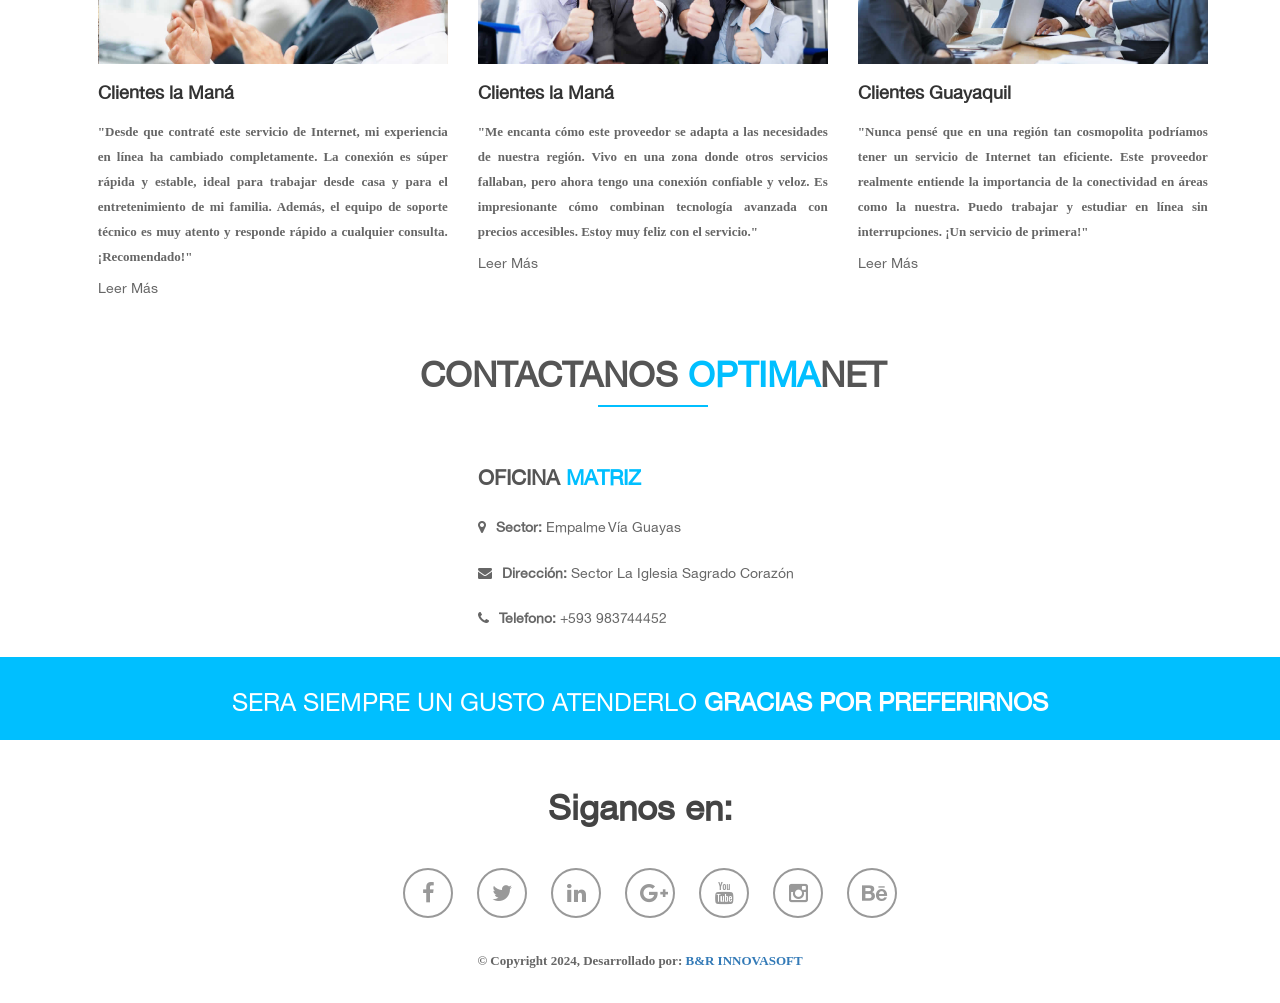
==== commit 9e957f70: "Quitado de sector" ====
--- a/index.html
+++ b/index.html
@@ -390,7 +390,7 @@
             <div class="heading">
                 <h2>DONDE <span>ESTAMOS</span></h2>
                 <div class="line"></div>
-                <p><span><strong>OPTIMA</strong></span> <b>NET</b> se encuentra en la parte de La Maná y Guayaquil</p>
+                <p><span><strong>OPTIMA</strong></span> <b>NET</b> se encuentra en El Empalme</p>
             </div>
         </div>
         <div class="text-center">
@@ -402,6 +402,7 @@
             <!--/#portfolio-filter-->
         </div>
         <div class="portfolio-items">
+            <!--/#
             <div class="col-md-4 col-sm-6 col-xs-12 portfolio-item creative">
                 <div class="portfolio-item-inner"><img class="img-responsive" src="ciudad/la mana.png" alt="" style="width: 350px; height: 230px;">
                     <div class="portfolio-info">
@@ -411,17 +412,19 @@
                     </div>
                 </div>
             </div>
+            -->
             <!--/.portfolio-item-->
             <div class="col-md-4 col-sm-6 col-xs-12 portfolio-item creative">
                 <div class="portfolio-item-inner"><img class="img-responsive" src="ciudad/guayaquil.png" alt="" style="width: 350px; height: 230px;">
                     <div class="portfolio-info">
                         <a class="preview" href="ciudad/guayaquil.png" data-rel="prettyPhoto"><i class="fa fa-plus-circle"></i></a>
-                        <h6>Matriz: El Empalme, Via Guayas</h6>
+                        <h6>Matriz: El Empalme, Velasco Ibarra - Via al Guayas</h6>
                         <p>Dirección: Iglesia Sagrado Corazón</p>
                     </div>
                 </div>
             </div>
             <!--/.portfolio-item-->
+            <!--/#
             <div class="col-md-4 col-sm-6 col-xs-12 portfolio-item creative">
                 <div class="portfolio-item-inner"><img class="img-responsive" src="images/Portfolio/05.jpg" alt="" style="width: 350px; height: 230px;">
                     <div class="portfolio-info">
@@ -431,6 +434,7 @@
                     </div>
                 </div>
             </div>
+            -->
         </div>
     </div>
 </section>
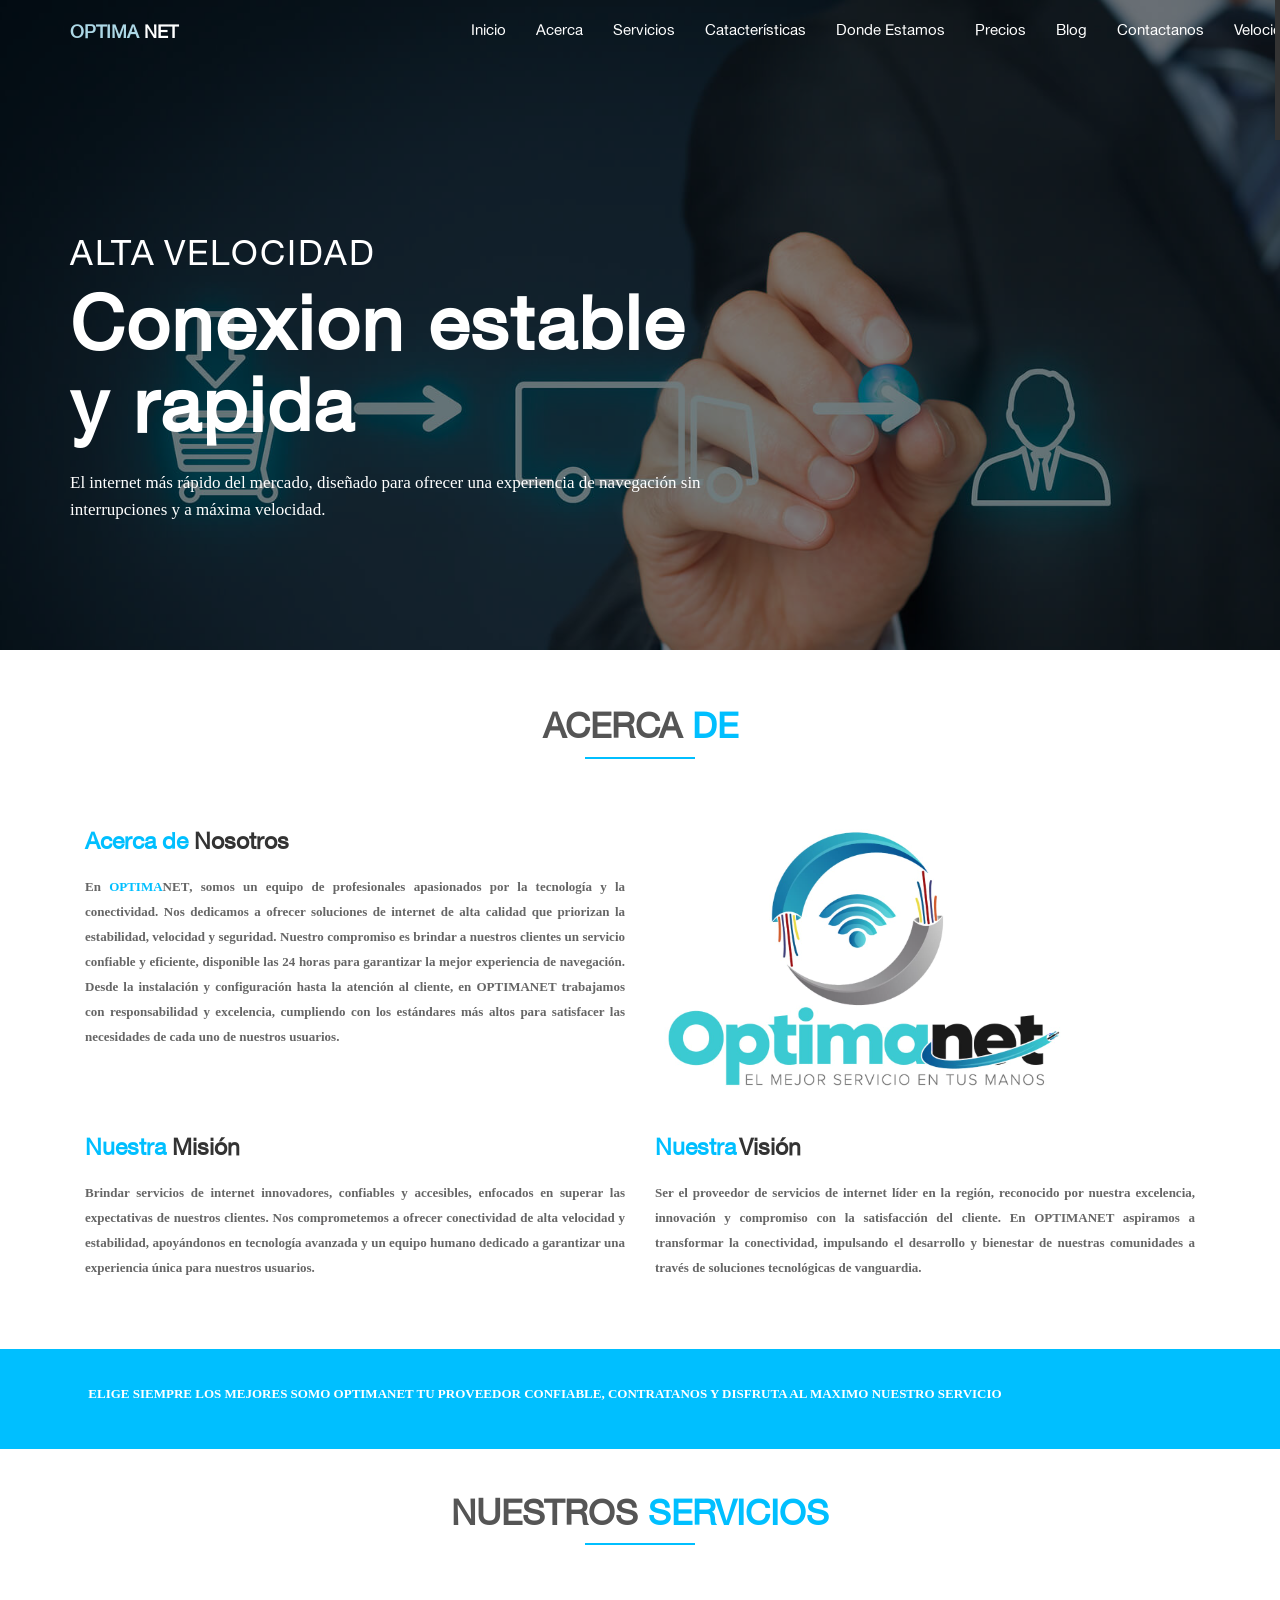
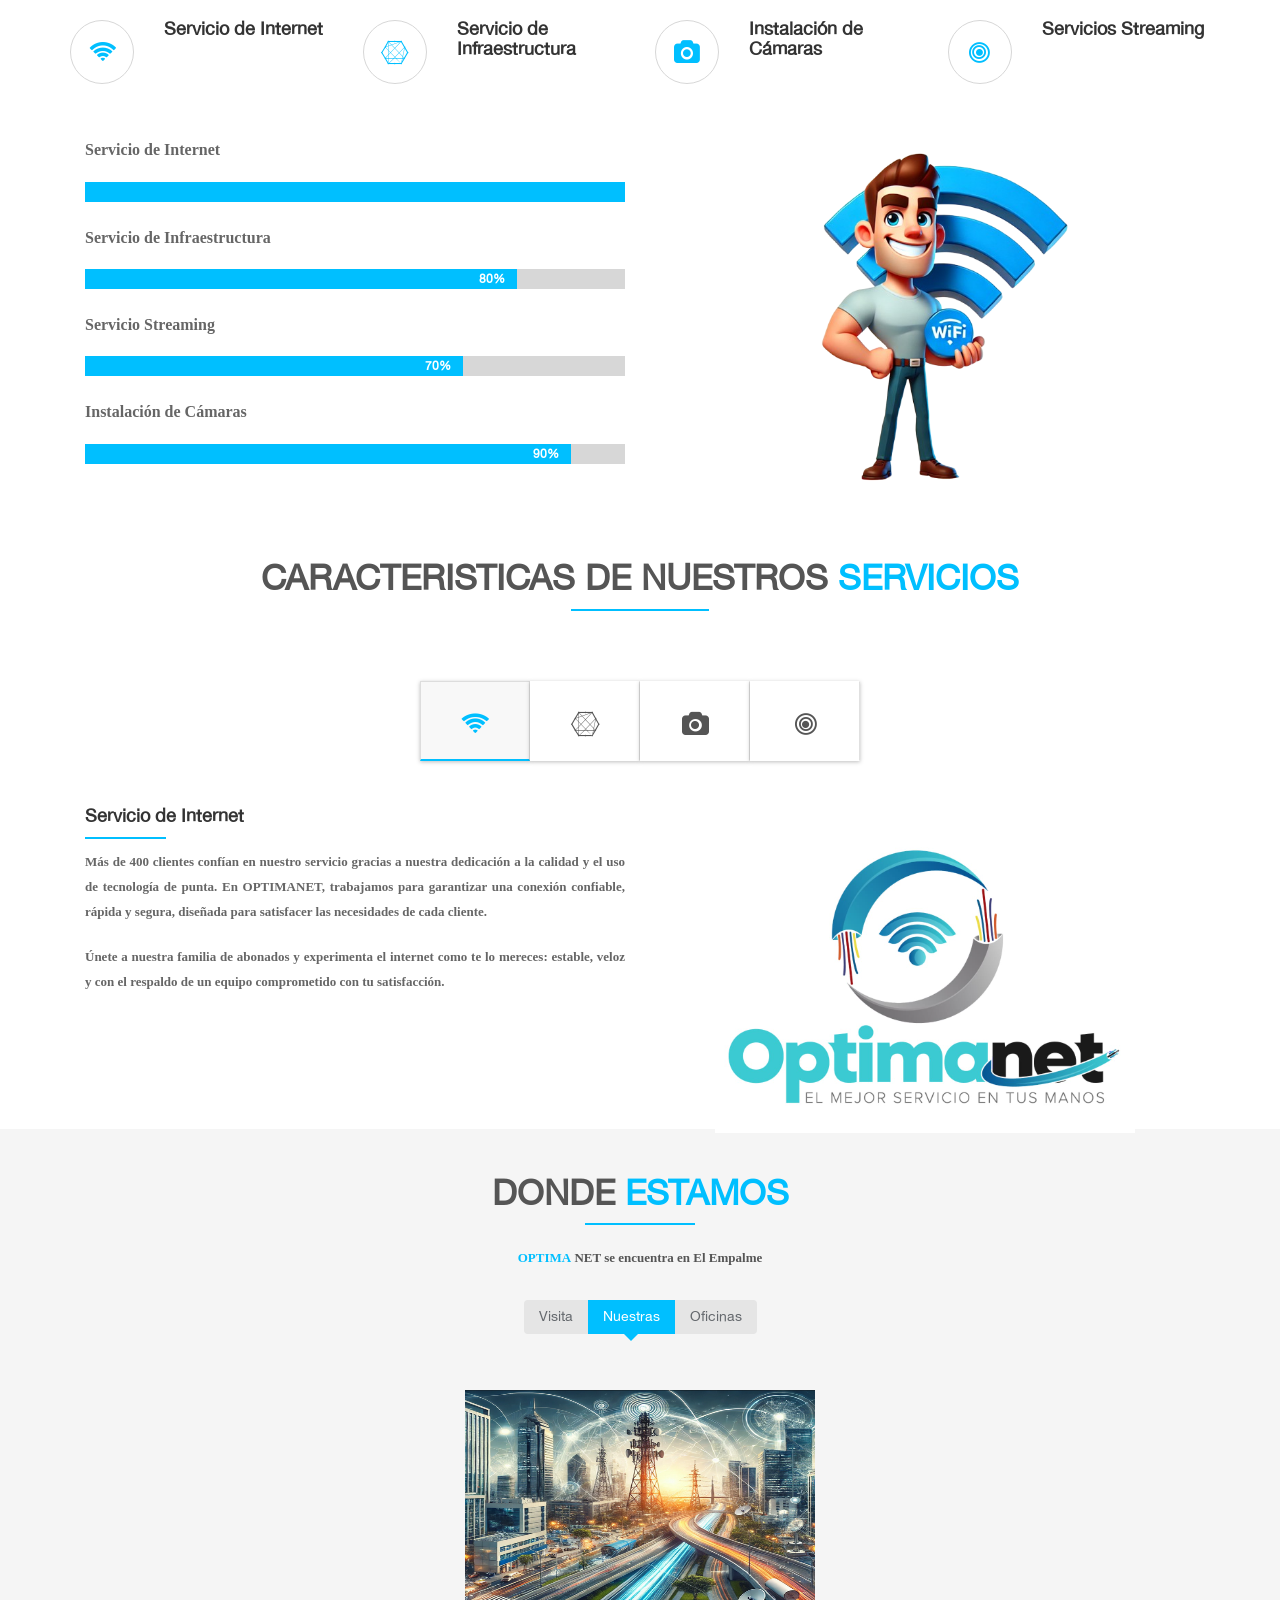
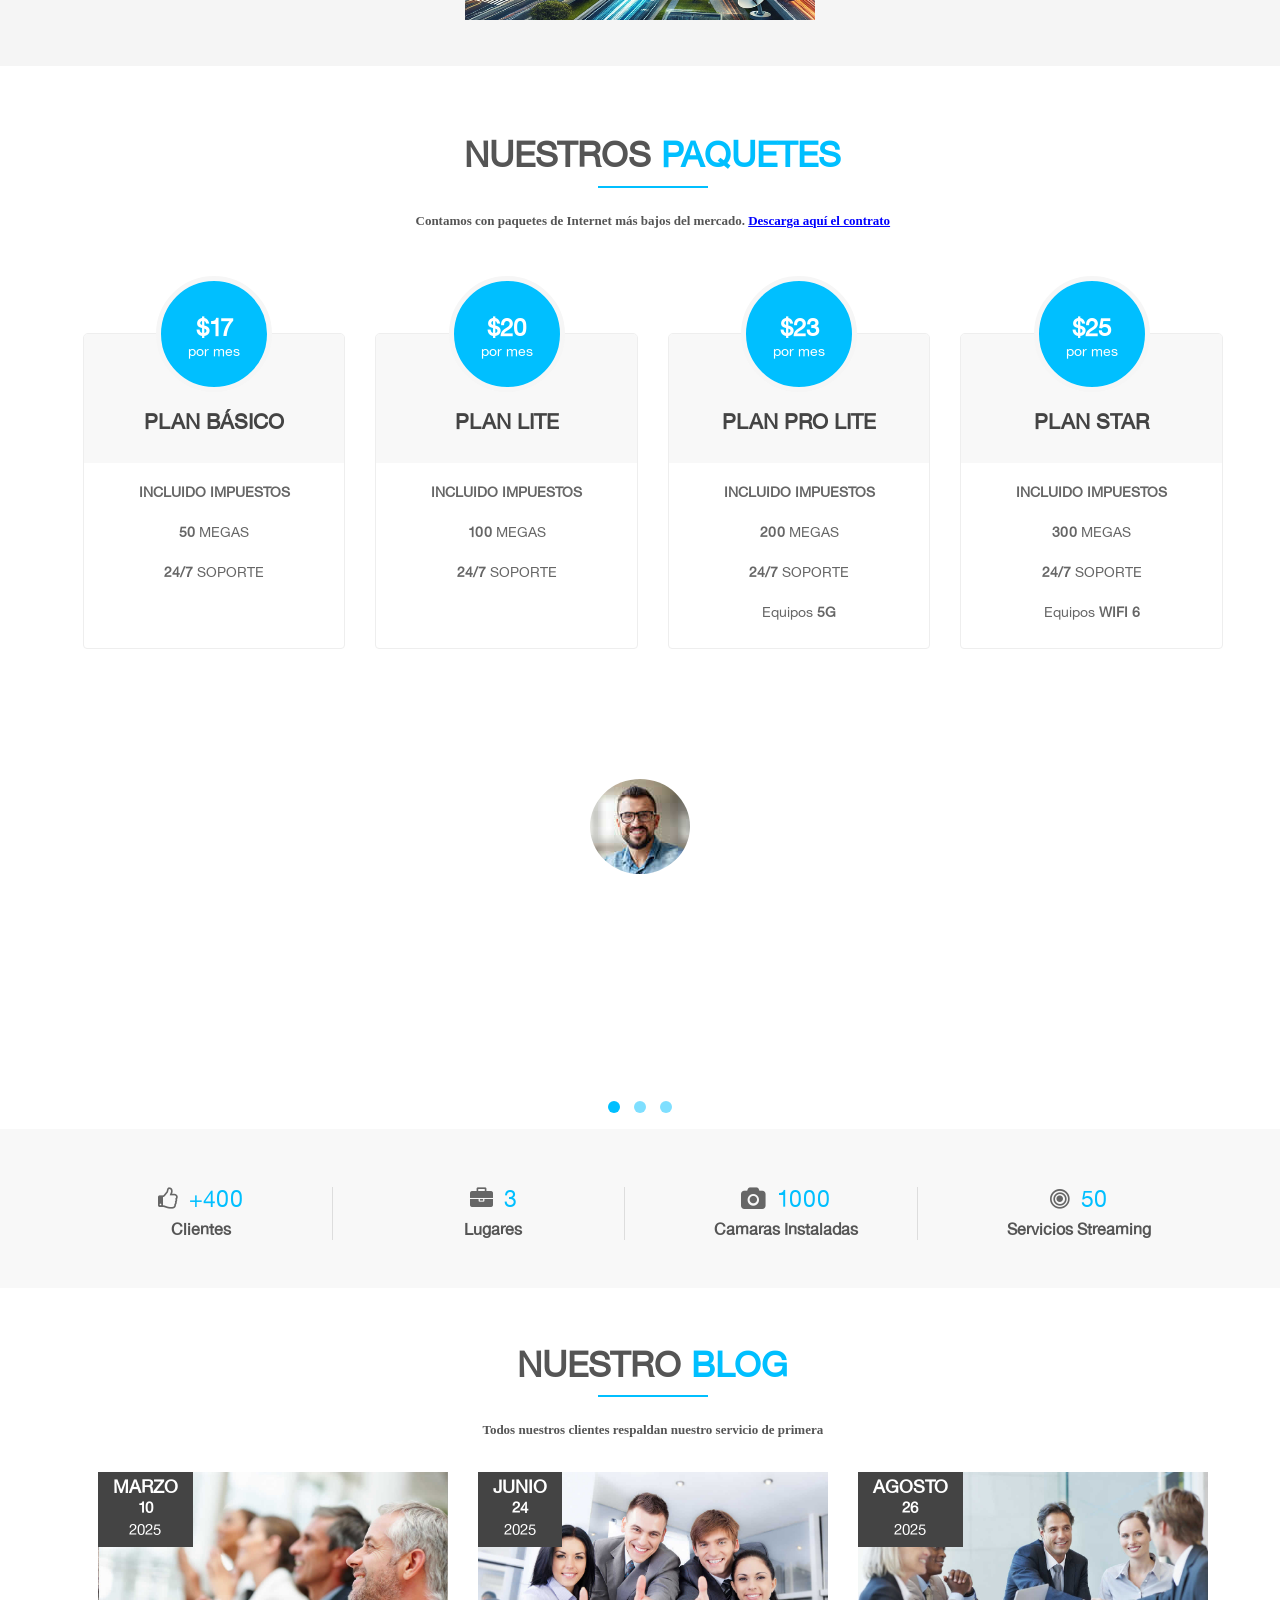
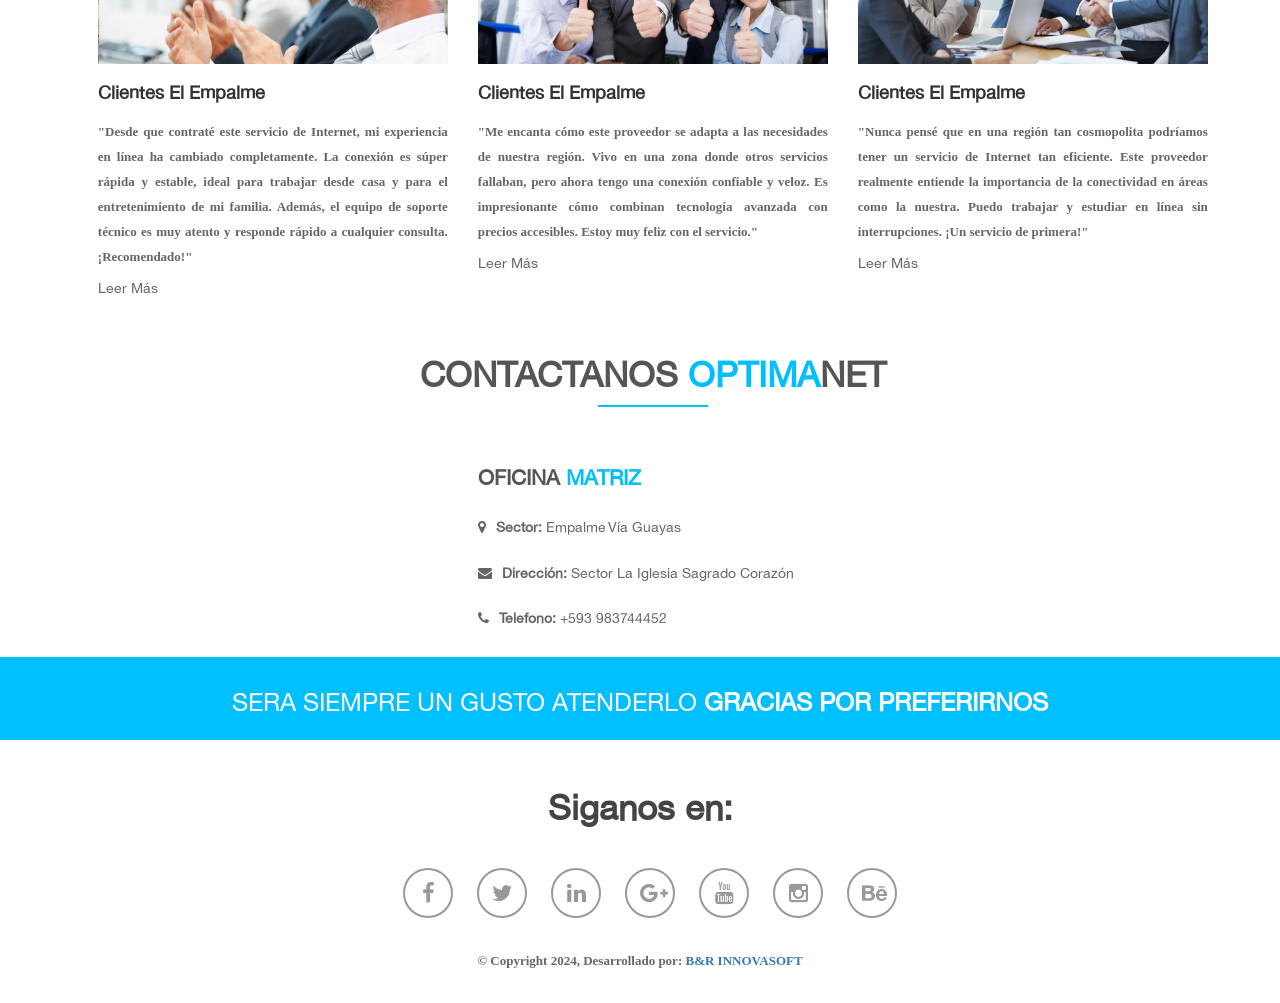
==== commit ee89f8c0: "Otro cambio mas" ====
--- a/index.html
+++ b/index.html
@@ -413,6 +413,7 @@
                 </div>
             </div>
             -->
+            <div class="col-md-4 col-sm-6 col-xs-12 portfolio-item creative"></div>
             <!--/.portfolio-item-->
             <div class="col-md-4 col-sm-6 col-xs-12 portfolio-item creative">
                 <div class="portfolio-item-inner"><img class="img-responsive" src="ciudad/guayaquil.png" alt="" style="width: 350px; height: 230px;">
@@ -660,12 +661,12 @@
                 <div class="col-md-4 blog-sec">
                     <div class="blog-info"><img src="images/Blog/1.jpg" class="img-responsive" alt="">
                         <div class="data-meta">
-                            <h4>Enero</h4>
+                            <h4>Marzo</h4>
                             <strong>10</strong><br>
-                            2024
+                            2025
                         </div>
                         <a href="#">
-                            <h5>Clientes la Maná</h5>
+                            <h5>Clientes El Empalme</h5>
                         </a>
                         <p>"Desde que contraté este servicio de Internet, mi experiencia en línea ha cambiado completamente.
                             La conexión es súper rápida y estable, ideal para trabajar desde casa y para el entretenimiento
@@ -676,12 +677,12 @@
                 <div class="col-md-4 blog-sec">
                     <div class="blog-info"><img src="images/Blog/2.jpg" class="img-responsive" alt="">
                         <div class="data-meta">
-                            <h4>Marzo</h4>
+                            <h4>Junio</h4>
                             <strong>24</strong><br>
-                            2014
+                            2025
                         </div>
                         <a href="#">
-                            <h5>Clientes la Maná</h5>
+                            <h5>Clientes El Empalme</h5>
                         </a>
                         <p>"Me encanta cómo este proveedor se adapta a las necesidades de nuestra región. Vivo en una zona
                             donde otros servicios fallaban, pero ahora tengo una conexión confiable y veloz. Es impresionante
@@ -691,12 +692,12 @@
                 <div class="col-md-4 blog-sec">
                     <div class="blog-info"><img src="images/Blog/3.jpg" class="img-responsive" alt="">
                         <div class="data-meta">
-                            <h4>Junio</h4>
+                            <h4>Agosto</h4>
                             <strong>26</strong><br>
-                            2024
+                            2025
                         </div>
                         <a href="#">
-                            <h5>Clientes Guayaquil</h5>
+                            <h5>Clientes El Empalme</h5>
                         </a>
                         <p>"Nunca pensé que en una región tan cosmopolita podríamos tener un servicio de Internet
                             tan eficiente. Este proveedor realmente entiende la importancia de la conectividad en áreas como
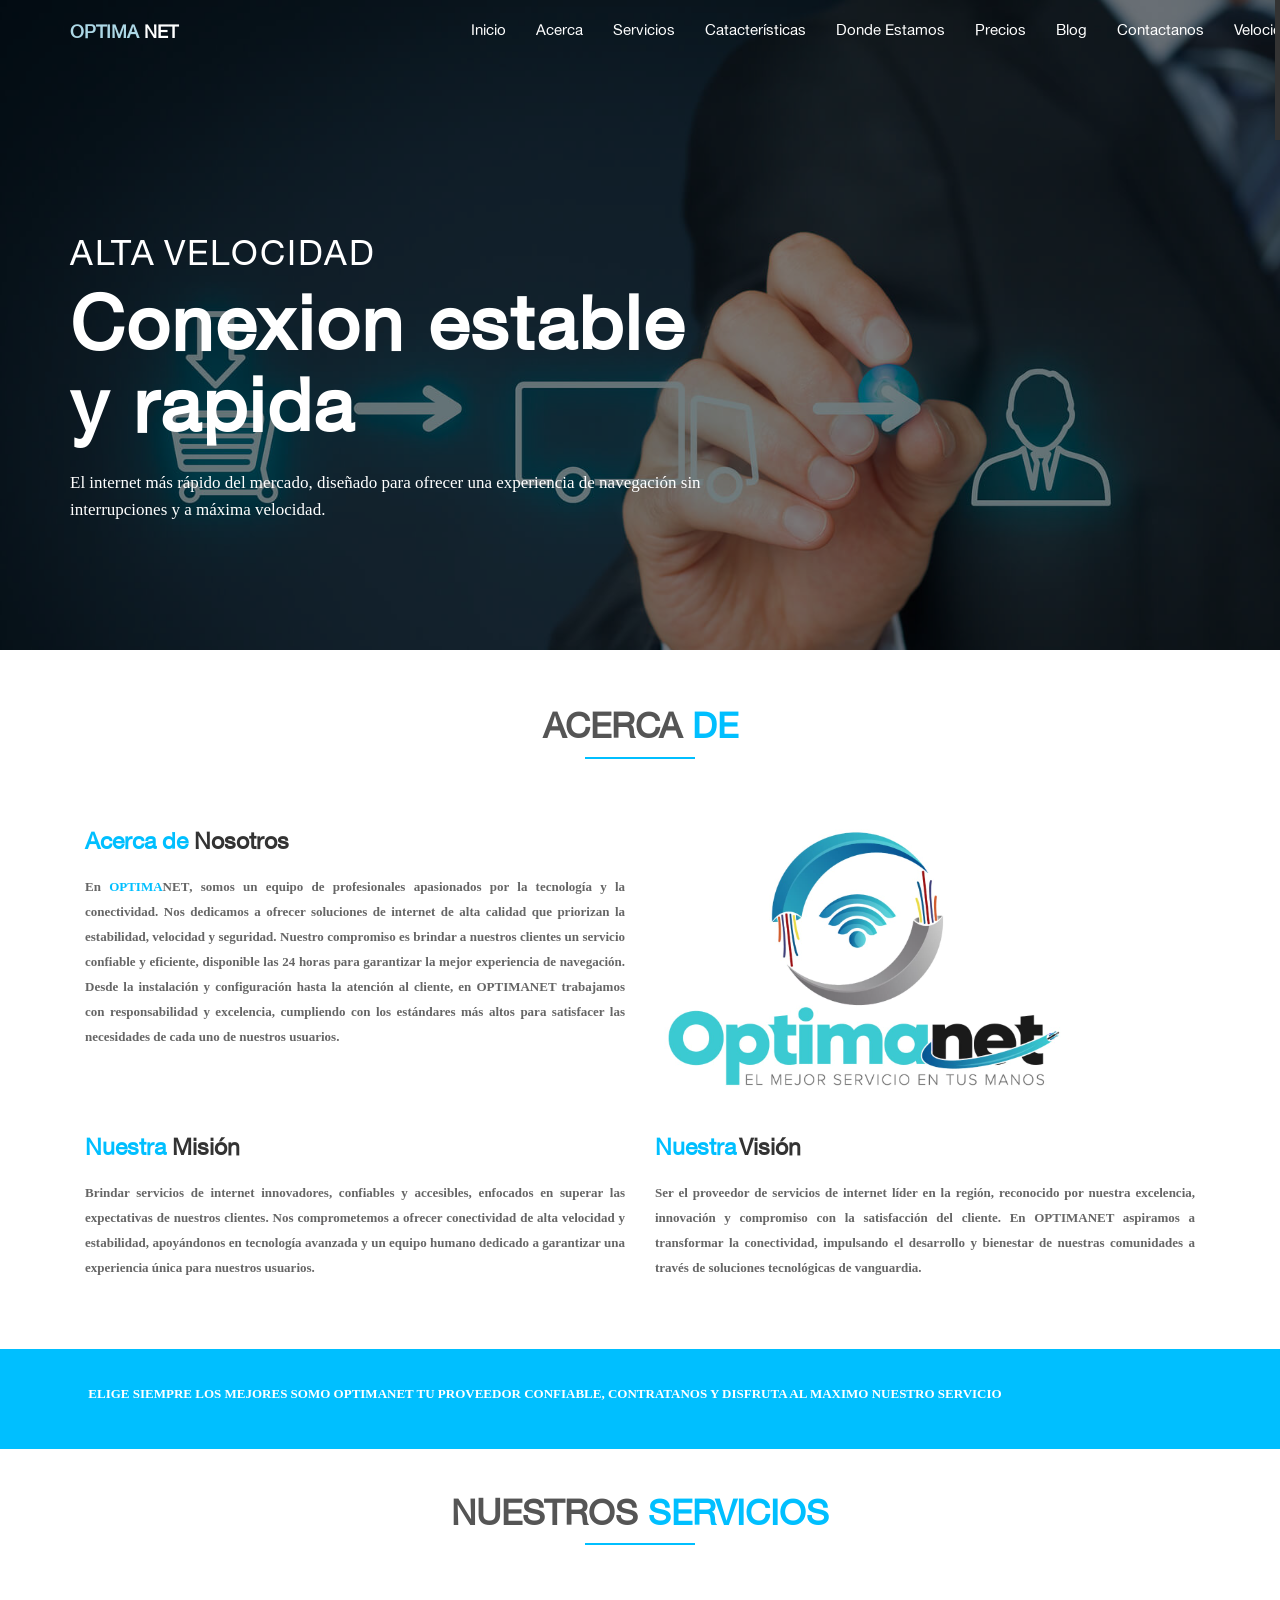
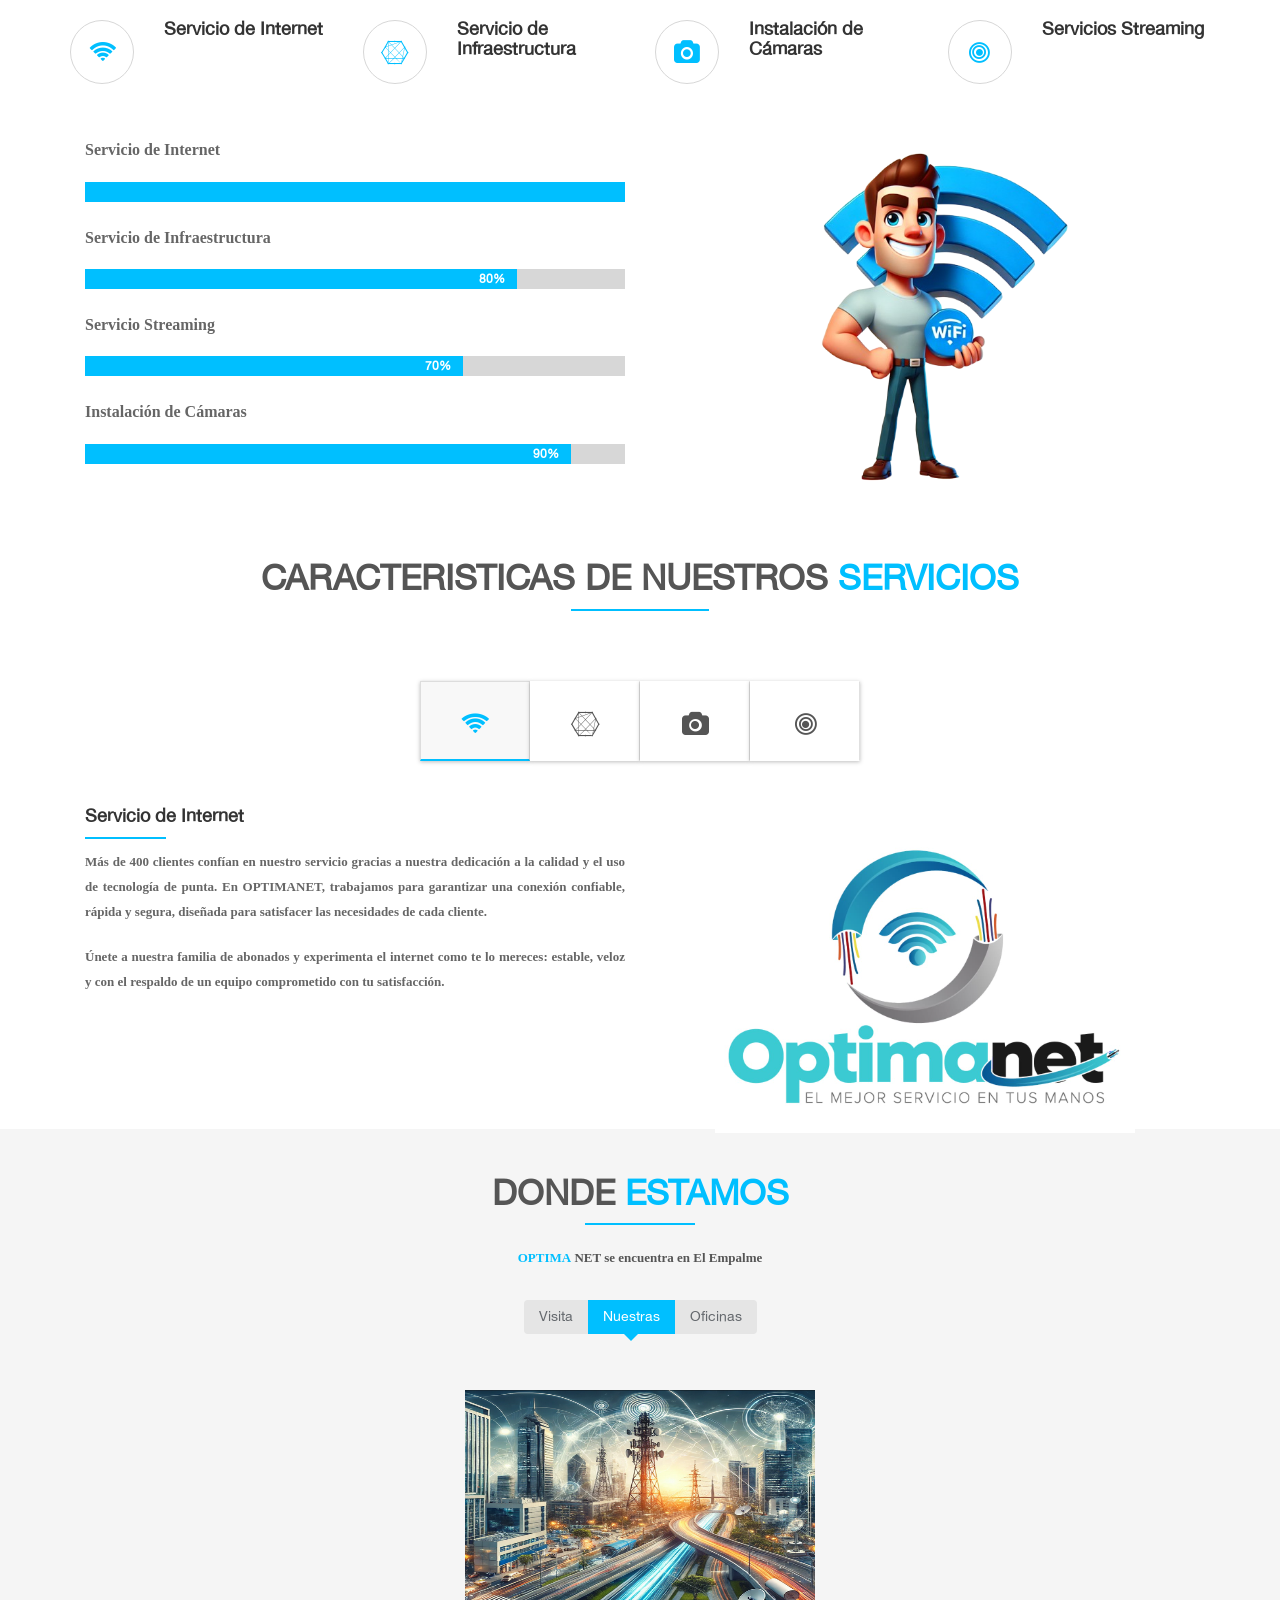
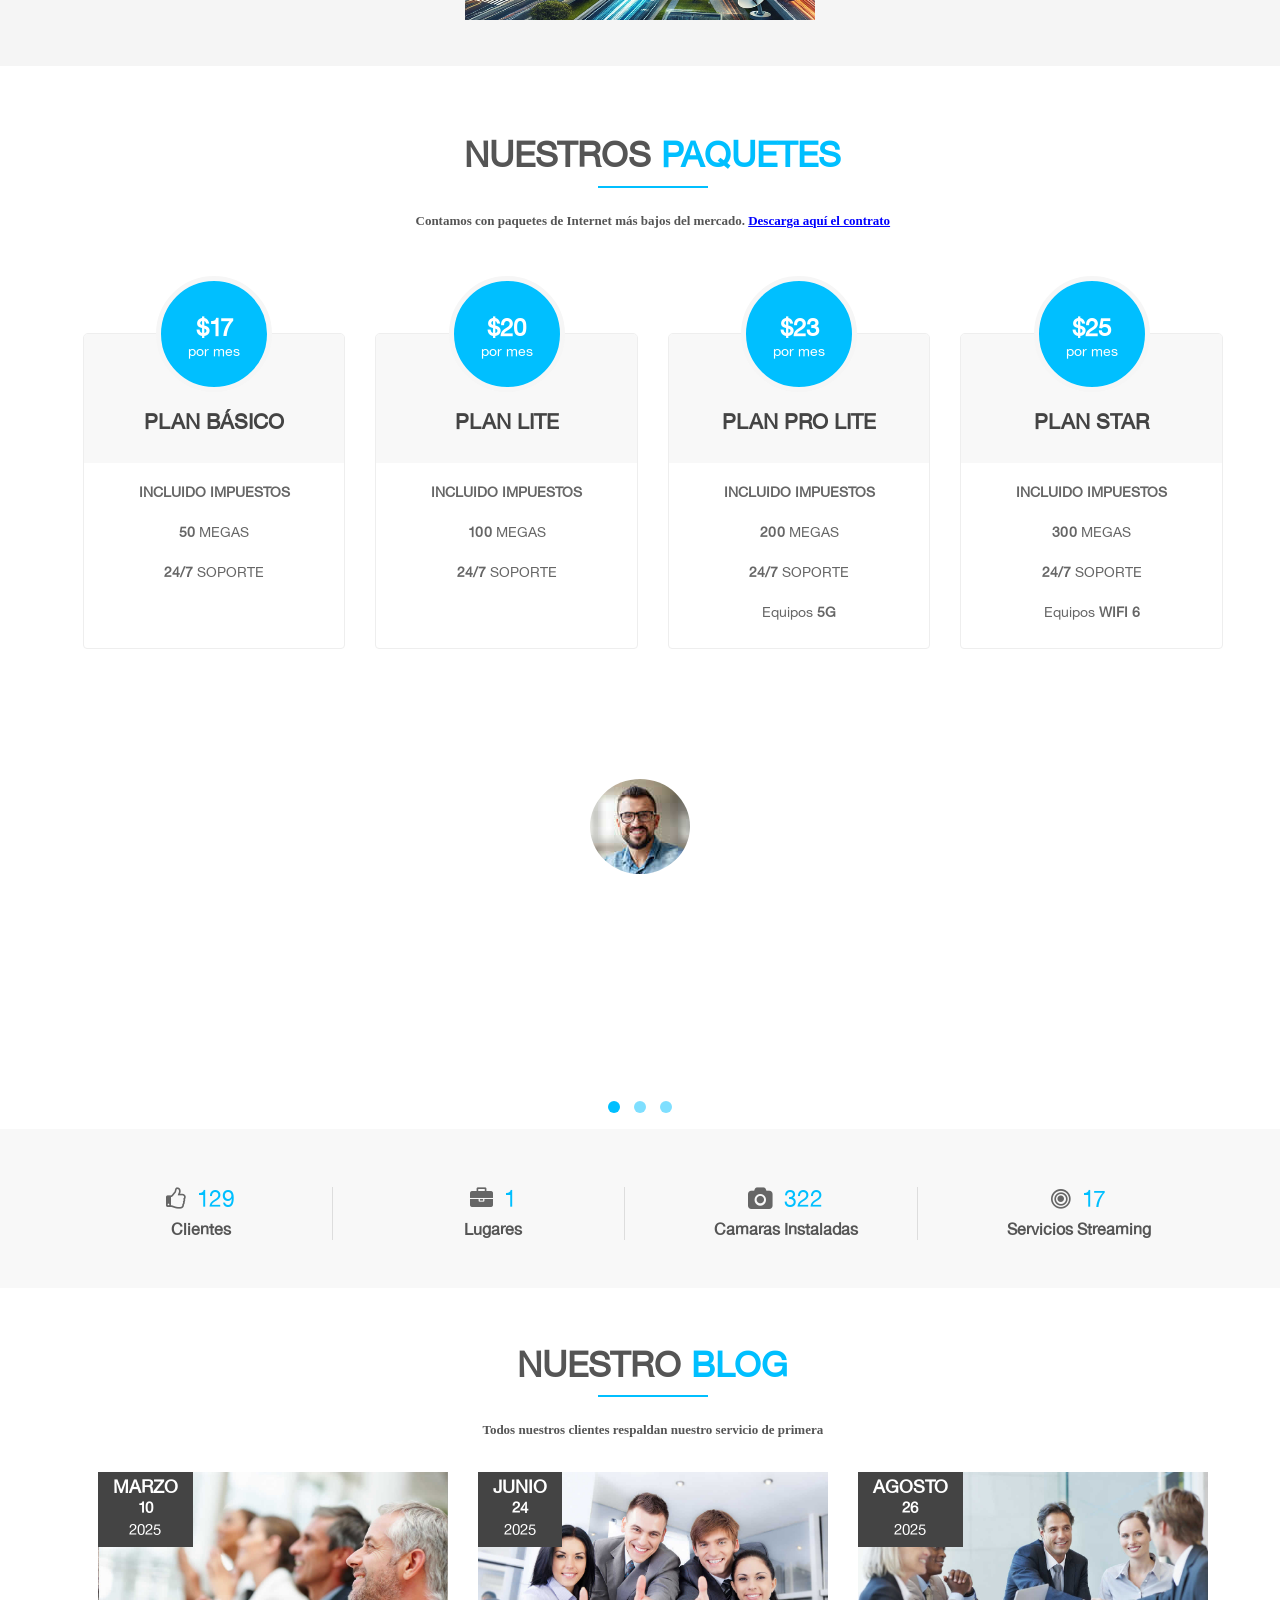
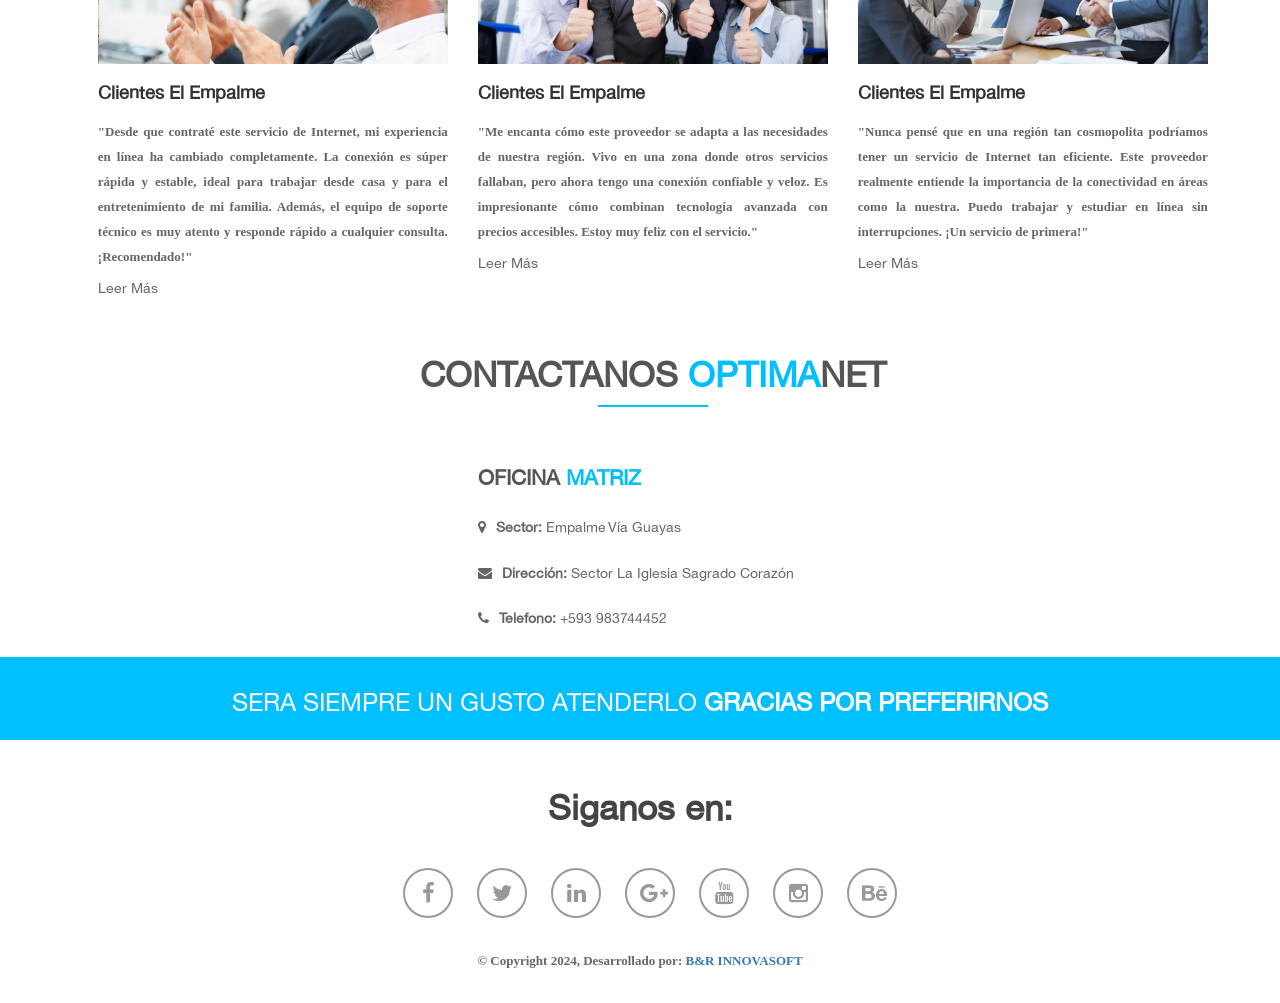
==== commit e8e9879c: "otro cambio" ====
--- a/index.html
+++ b/index.html
@@ -593,7 +593,7 @@
                         <h5>"Desde que contraté este servicio de Internet, mi experiencia en línea ha cambiado completamente.
                             La conexión es súper rápida y estable, ideal para trabajar desde casa y para el entretenimiento de mi familia.
                             Además, el equipo de soporte técnico es muy atento y responde rápido a cualquier consulta. ¡Recomendadísimo!"</h5>
-                        <h6>Cliente La Maná</h6>
+                        <h6>Cliente El Empalme</h6>
                         <p>OptimaNet</p>
                     </div>
                 </div>
@@ -601,14 +601,14 @@
                     <h5>"Me encanta cómo este proveedor se adapta a las necesidades de nuestra región. Vivo en una zona donde
                         otros servicios fallaban, pero ahora tengo una conexión confiable y veloz. Es impresionante cómo combinan
                         tecnología avanzada con precios accesibles. Estoy muy feliz con el servicio."</h5>
-                    <h6>Cliente La Maná</h6>
+                    <h6>Cliente El Empalme</h6>
                     <p>OptimaNet</p>
                 </div>
                 <div class="col-md-10 col-md-offset-1"><img src="images/Testimonials/04.jpg" class="img-circle" alt="">
                     <h5>"Nunca pensé que en una región cosmopolita podríamos tener un servicio de Internet tan eficiente.
                         Este proveedor realmente entiende la importancia de la conectividad en áreas como la nuestra. Puedo trabajar y
                         estudiar en línea sin interrupciones. ¡Un servicio de primera!"</h5>
-                    <h6>Cliente Guayaquil</h6>
+                    <h6>Cliente El Empalme</h6>
                     <p>OptimaNet</p>
                 </div>
             </div>
@@ -627,7 +627,7 @@
             </div>
             <div class="col-sm-6 col-md-3">
                 <div class="fun-fact text-center">
-                    <h3><i class="fa fa-briefcase fa-6"></i> <span class="timer">3</span></h3>
+                    <h3><i class="fa fa-briefcase fa-6"></i> <span class="timer">1</span></h3>
                     <h6>Lugares</h6>
                 </div>
             </div>
